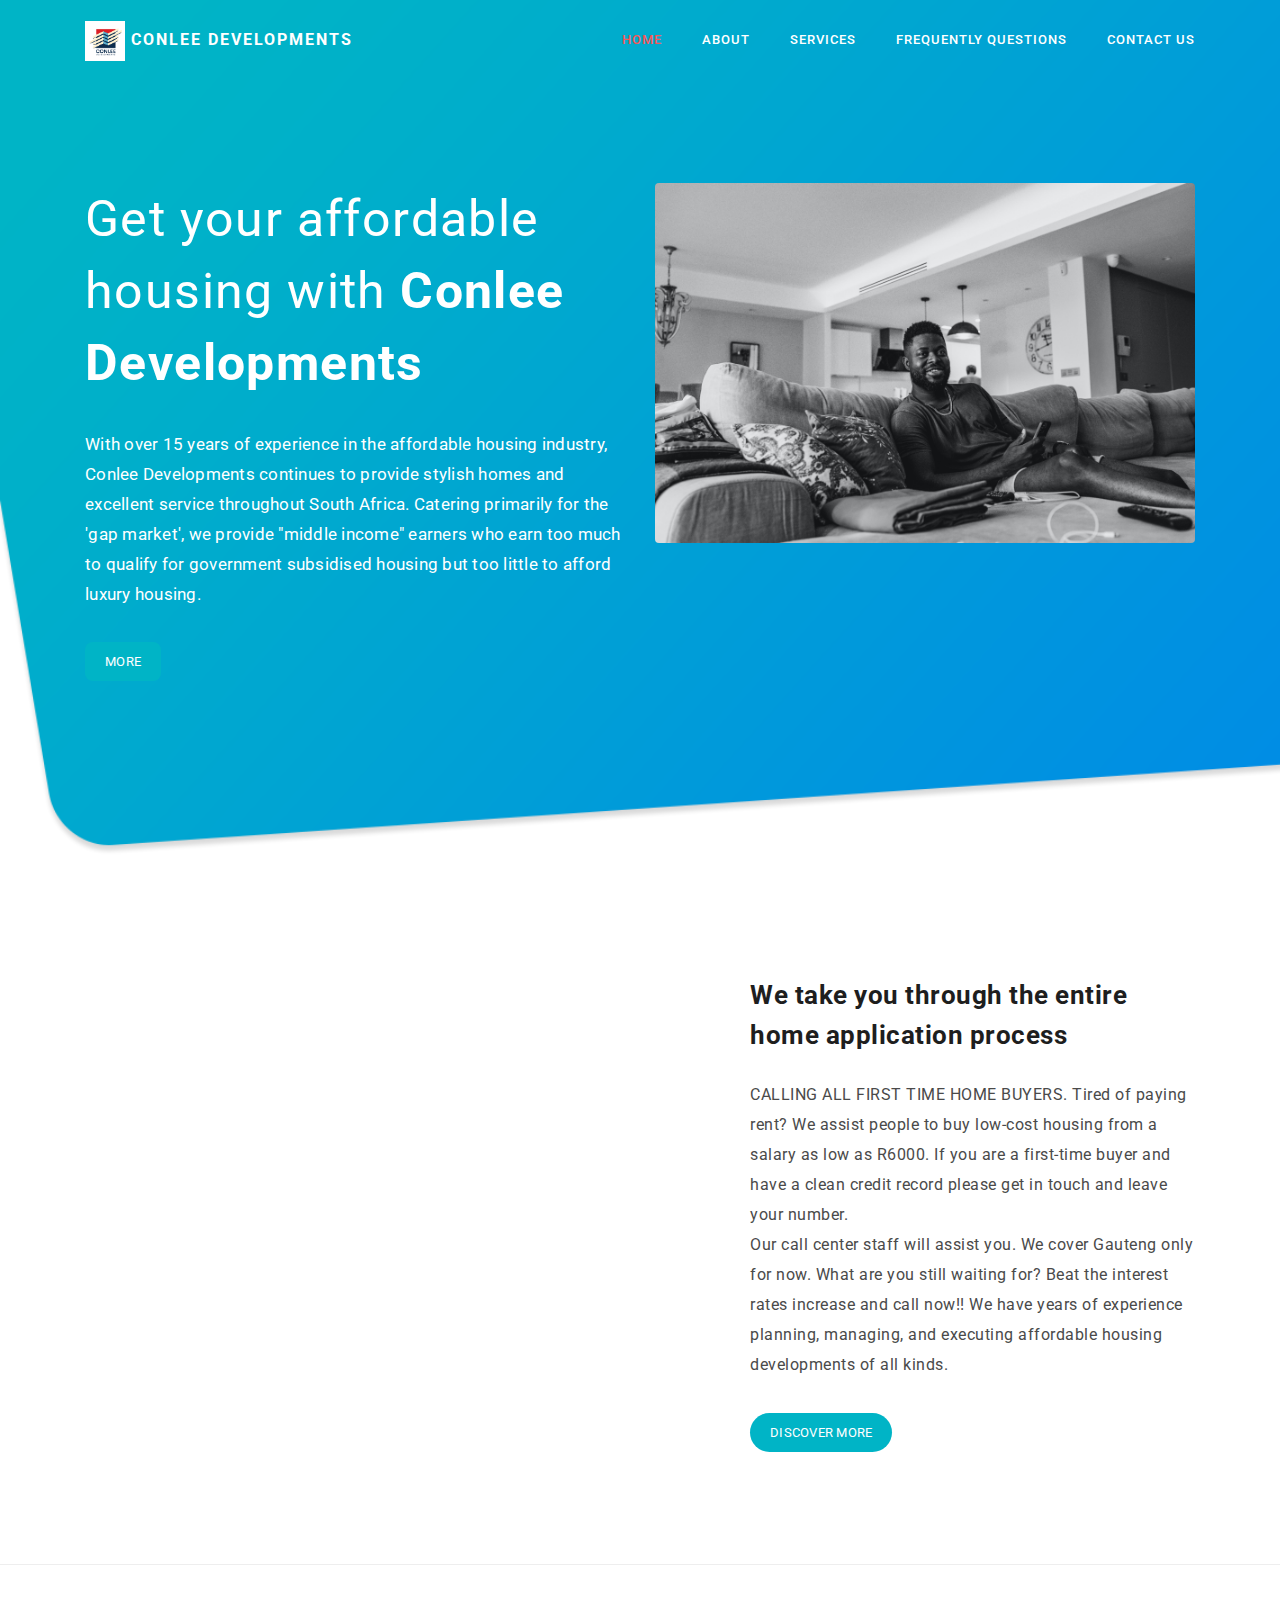
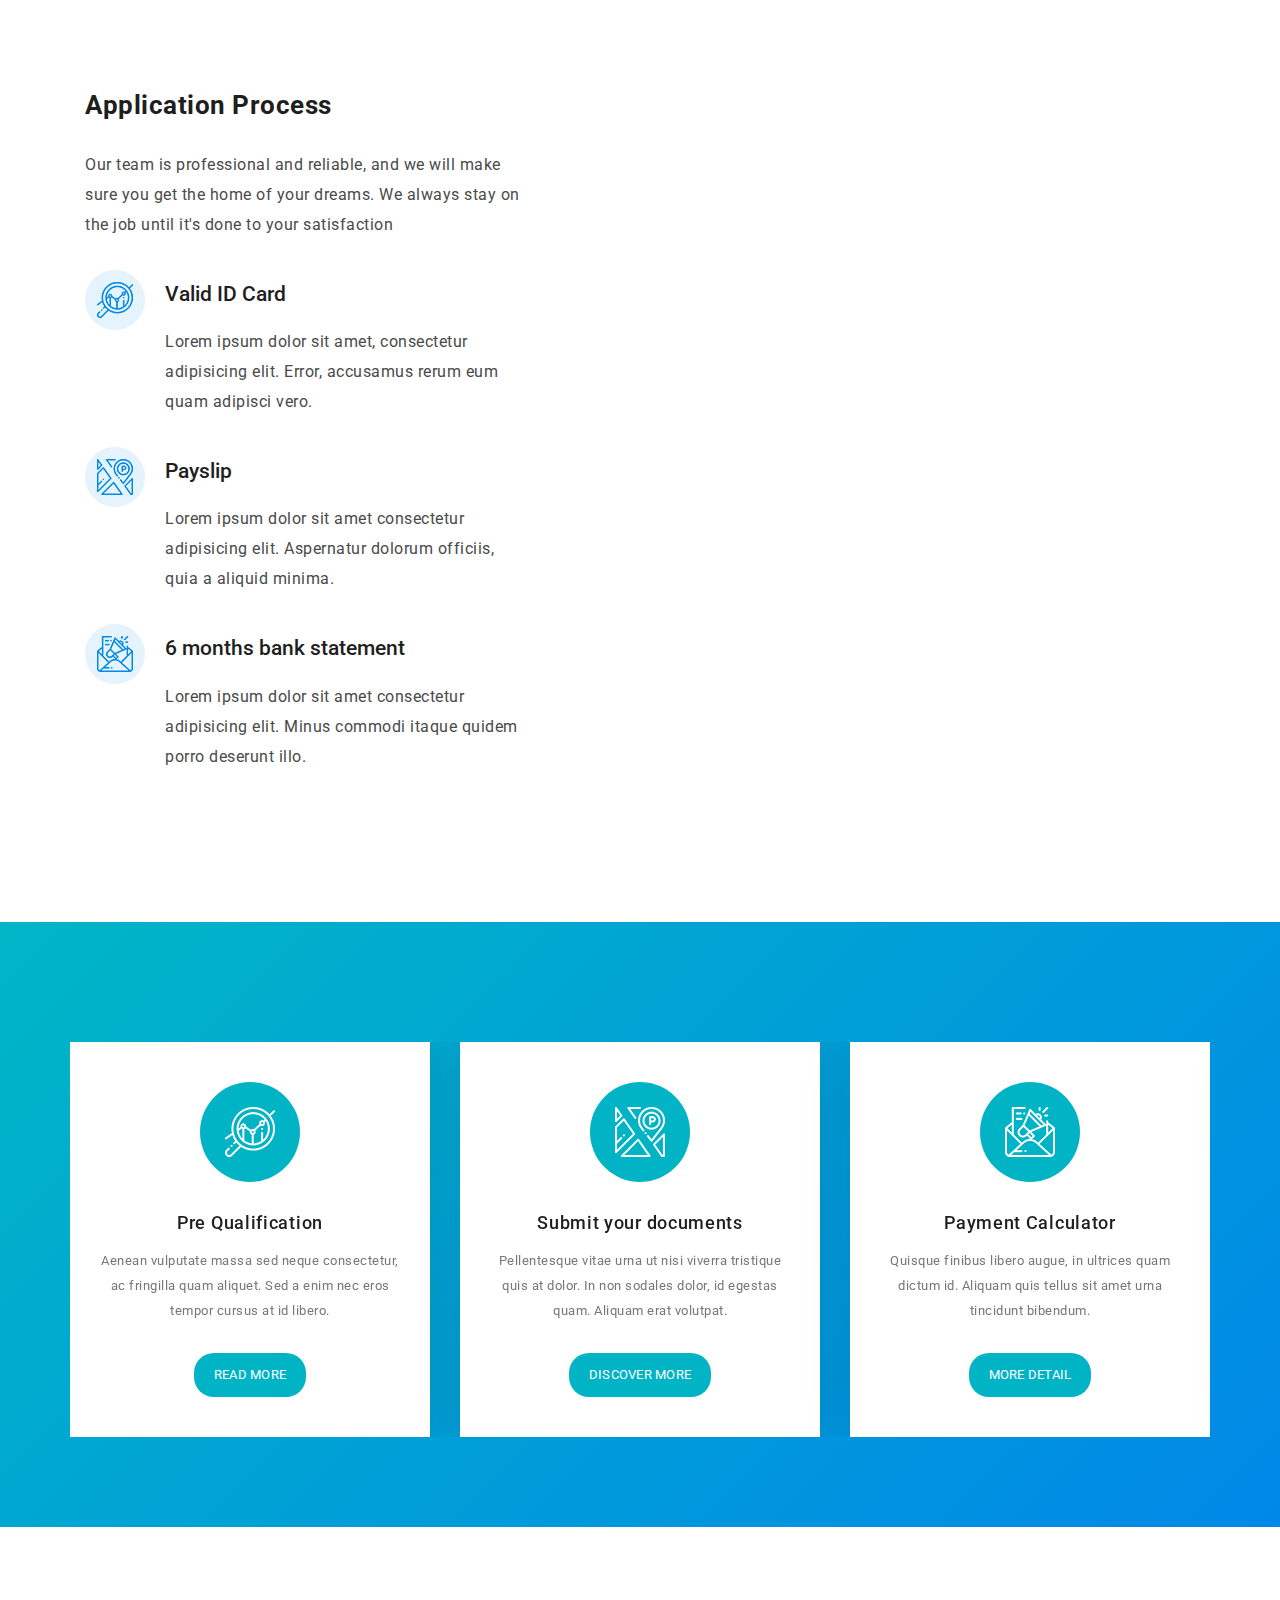
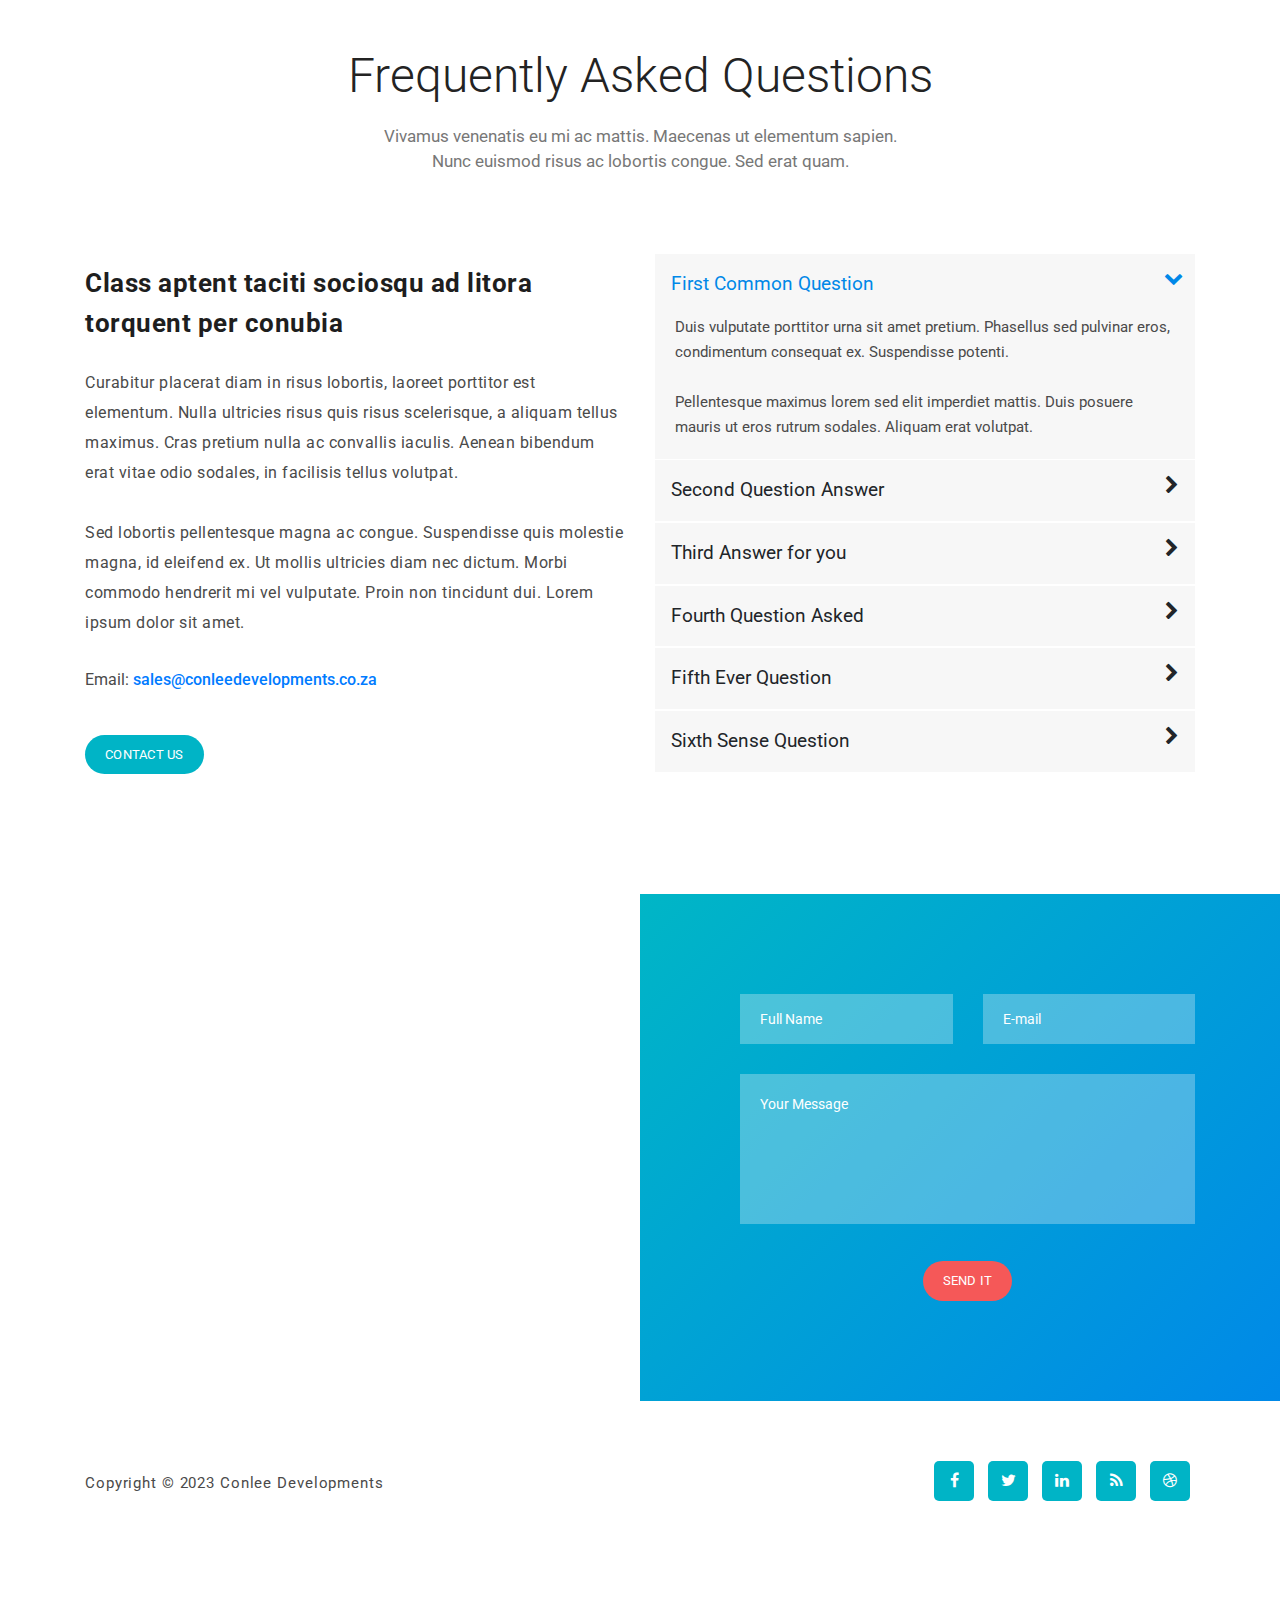
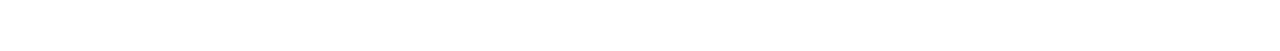
==== index.html @ ba2820ca "added description" ====
<!DOCTYPE html>
<html lang="en">
  <head>
    <meta charset="utf-8" />
    <meta
      name="viewport"
      content="width=device-width, initial-scale=1, shrink-to-fit=no"
    />
    <meta
      name="description"
      content="With over 15 years of experience in the
    affordable housing industry, Conlee Developments continues to provide
    stylish homes and excellent service throughout South Africa. Catering
    primarily for the gap market, we provide middle income earners who earn
    too much to qualify for government subsidised housing but too little to
    afford luxury housing."
    />
    <meta name="author" content="Template Mo" />
    <link
      href="https://fonts.googleapis.com/css?family=Roboto:100,300,400,500,700,900"
      rel="stylesheet"
    />

    <title>Conlee Developments</title>
    <!--

ART FACTORY

https://templatemo.com/tm-537-art-factory

-->
    <!-- Additional CSS Files -->
    <link
      rel="stylesheet"
      type="text/css"
      href="assets/css/bootstrap.min.css"
    />
    <link rel="stylesheet" type="text/css" href="assets/css/font-awesome.css" />
    <link
      rel="stylesheet"
      type="text/css"
      href="assets/css/templatemo-art-factory.css"
    />
    <link rel="stylesheet" type="text/css" href="assets/css/owl-carousel.css" />
    <link rel="stylesheet" href="./assets/css/custom.css" />
  </head>

  <body>
    <!-- ***** Preloader Start ***** -->
    <div id="preloader">
      <div class="jumper">
        <div></div>
        <div></div>
        <div></div>
      </div>
    </div>
    <!-- ***** Preloader End ***** -->

    <!-- ***** Header Area Start ***** -->
    <header class="header-area header-sticky">
      <div class="container">
        <div class="row">
          <div class="col-12">
            <nav class="main-nav">
              <!-- ***** Logo Start ***** -->
              <a href="#" class="logo">
                <img
                  src="./assets/images/Conlee Developments Logo.png"
                  alt=""
                  class="logo-image"
                />
                Conlee Developments</a
              >
              <!-- ***** Logo End ***** -->
              <!-- ***** Menu Start ***** -->
              <ul class="nav">
                <li class="scroll-to-section">
                  <a href="#welcome" class="active">Home</a>
                </li>
                <li class="scroll-to-section"><a href="#about">About</a></li>
                <li class="scroll-to-section">
                  <a href="#services">Services</a>
                </li>
                <li class="scroll-to-section">
                  <a href="#frequently-question">Frequently Questions</a>
                </li>
                <!-- <li class="submenu">
                  <a href="javascript:;">Drop Down</a>
                  <ul>
                    <li><a href="">About Us</a></li>
                    <li><a href="">Features</a></li>
                    <li><a href="">FAQ's</a></li>
                    <li><a href="">Blog</a></li>
                  </ul>
                </li> -->
                <li class="scroll-to-section">
                  <a href="#contact-us">Contact Us</a>
                </li>
              </ul>
              <a class="menu-trigger">
                <span>Menu</span>
              </a>
              <!-- ***** Menu End ***** -->
            </nav>
          </div>
        </div>
      </div>
    </header>
    <!-- ***** Header Area End ***** -->

    <!-- ***** Welcome Area Start ***** -->
    <div class="welcome-area" id="welcome">
      <!-- ***** Header Text Start ***** -->
      <div class="header-text">
        <div class="container">
          <div class="row">
            <div
              class="left-text col-lg-6 col-md-6 col-sm-12 col-xs-12"
              data-scroll-reveal="enter left move 30px over 0.6s after 0.4s"
            >
              <h1>
                Get your affordable housing with
                <strong>Conlee Developments</strong>
              </h1>
              <p>
                With over 15 years of experience in the affordable housing
                industry, Conlee Developments continues to provide stylish homes
                and excellent service throughout South Africa. Catering
                primarily for the 'gap market', we provide "middle income"
                earners who earn too much to qualify for government subsidised
                housing but too little to afford luxury housing.
                <!-- <br /> -->
              </p>
              <a href="#about" class="main-button-slider">More</a>
            </div>

            <div
              class="col-lg-6 col-md-6 col-sm-12 col-xs-12"
              data-scroll-reveal="enter right move 30px over 0.6s after 0.4s"
            >
              <img
                src="assets/images/showcase 3.jpg"
                class="rounded img-fluid d-block mx-auto"
                alt="First Vector Graphic"
              />
            </div>
          </div>
        </div>
      </div>
      <!-- ***** Header Text End ***** -->
    </div>
    <!-- ***** Welcome Area End ***** -->

    <!-- ***** Features Big Item Start ***** -->
    <section class="section" id="about">
      <div class="container">
        <div class="row">
          <div
            class="col-lg-7 col-md-12 col-sm-12"
            data-scroll-reveal="enter left move 30px over 0.6s after 0.4s"
          >
            <img
              src="assets/images/pool house.jpg"
              class="rounded img-fluid d-block mx-auto"
              alt="App"
            />
          </div>
          <div class="right-text col-lg-5 col-md-12 col-sm-12 mobile-top-fix">
            <div class="left-heading">
              <h5>We take you through the entire home application process</h5>
            </div>
            <div class="left-text">
              <p>
                CALLING ALL FIRST TIME HOME BUYERS. Tired of paying rent? We
                assist people to buy low-cost housing from a salary as low as
                R6000. If you are a first-time buyer and have a clean credit
                record please get in touch and leave your number.
                <br />
                Our call center staff will assist you. We cover Gauteng only for
                now. What are you still waiting for? Beat the interest rates
                increase and call now!! We have years of experience planning,
                managing, and executing affordable housing developments of all
                kinds.
              </p>
              <a href="#about2" class="main-button">Discover More</a>
            </div>
          </div>
        </div>
        <div class="row">
          <div class="col-lg-12">
            <div class="hr"></div>
          </div>
        </div>
      </div>
    </section>
    <!-- ***** Features Big Item End ***** -->

    <!-- ***** Features Big Item Start ***** -->
    <section class="section" id="about2">
      <div class="container">
        <div class="row">
          <div class="left-text col-lg-5 col-md-12 col-sm-12 mobile-bottom-fix">
            <div class="left-heading">
              <h5>Application Process</h5>
            </div>
            <p>
              Our team is professional and reliable, and we will make sure you
              get the home of your dreams. We always stay on the job until it's
              done to your satisfaction
            </p>
            <ul>
              <li>
                <img src="assets/images/about-icon-01.png" alt="" />
                <div class="text">
                  <h6>Valid ID Card</h6>
                  <p>
                    Lorem ipsum dolor sit amet, consectetur adipisicing elit.
                    Error, accusamus rerum eum quam adipisci vero.
                  </p>
                </div>
              </li>
              <li>
                <img src="assets/images/about-icon-02.png" alt="" />
                <div class="text">
                  <h6>Payslip</h6>
                  <p>
                    Lorem ipsum dolor sit amet consectetur adipisicing elit.
                    Aspernatur dolorum officiis, quia a aliquid minima.
                  </p>
                </div>
              </li>
              <li>
                <img src="assets/images/about-icon-03.png" alt="" />
                <div class="text">
                  <h6>6 months bank statement</h6>
                  <p>
                    Lorem ipsum dolor sit amet consectetur adipisicing elit.
                    Minus commodi itaque quidem porro deserunt illo.
                  </p>
                </div>
              </li>
            </ul>
          </div>
          <div
            class="right-image col-lg-7 col-md-12 col-sm-12 mobile-bottom-fix-big"
            data-scroll-reveal="enter right move 30px over 0.6s after 0.4s"
          >
            <img
              src="assets/images/right-image.png"
              class="rounded img-fluid d-block mx-auto"
              alt="App"
            />
          </div>
        </div>
      </div>
    </section>
    <!-- ***** Features Big Item End ***** -->

    <!-- ***** Features Small Start ***** -->
    <section class="section" id="services">
      <div class="container">
        <div class="row">
          <div class="owl-carousel owl-theme">
            <div class="item service-item">
              <div class="icon">
                <i><img src="assets/images/service-icon-01.png" alt="" /></i>
              </div>
              <h5 class="service-title">Pre Qualification</h5>
              <p>
                Aenean vulputate massa sed neque consectetur, ac fringilla quam
                aliquet. Sed a enim nec eros tempor cursus at id libero.
              </p>
              <a href="#" class="main-button">Read More</a>
            </div>
            <div class="item service-item">
              <div class="icon">
                <i><img src="assets/images/service-icon-02.png" alt="" /></i>
              </div>
              <h5 class="service-title">Submit your documents</h5>
              <p>
                Pellentesque vitae urna ut nisi viverra tristique quis at dolor.
                In non sodales dolor, id egestas quam. Aliquam erat volutpat.
              </p>
              <!-- <a href="https://forms.gle/T6H7XVTbjKaTcvh49" class="main-button"
                >Discover More</a
              > -->
              <a href="./application.html" class="main-button">Discover More</a>
            </div>
            <div class="item service-item">
              <div class="icon">
                <i><img src="assets/images/service-icon-03.png" alt="" /></i>
              </div>
              <h5 class="service-title">Payment Calculator</h5>
              <p>
                Quisque finibus libero augue, in ultrices quam dictum id.
                Aliquam quis tellus sit amet urna tincidunt bibendum.
              </p>
              <a href="./homeloan.html" class="main-button">More Detail</a>
            </div>
            <!-- <div class="item service-item">
              <div class="icon">
                <i><img src="assets/images/service-icon-02.png" alt="" /></i>
              </div>
              <h5 class="service-title">Fourth Service Box</h5>
              <p>
                Fusce sollicitudin feugiat risus, tempus faucibus arcu blandit
                nec. Duis auctor dolor eu scelerisque vestibulum.
              </p>
              <a href="#" class="main-button">Read More</a>
            </div> -->

            <!-- <div class="item service-item">
              <div class="icon">
                <i><img src="assets/images/service-icon-01.png" alt="" /></i>
              </div>
              <h5 class="service-title">Fifth Service Title</h5>
              <p>
                Curabitur aliquam eget tellus id porta. Proin justo sapien,
                posuere suscipit tortor in, fermentum mattis elit.
              </p>
              <a href="#" class="main-button">Discover</a>
            </div> -->

            <!-- <div class="item service-item">
              <div class="icon">
                <i><img src="assets/images/service-icon-03.png" alt="" /></i>
              </div>
              <h5 class="service-title">Sixth Box Title</h5>
              <p>
                Ut nibh velit, aliquam vitae pellentesque nec, convallis vitae
                lacus. Aliquam porttitor urna ut pellentesque.
              </p>
              <a href="#" class="main-button">Detail</a>
            </div> -->

            <!-- <div class="item service-item">
              <div class="icon">
                <i><img src="assets/images/service-icon-01.png" alt="" /></i>
              </div>
              <h5 class="service-title">Seventh Title Box</h5>
              <p>
                Sed a consequat velit. Morbi lectus sapien, vestibulum et sapien
                sit amet, ultrices malesuada odio. Donec non quam.
              </p>
              <a href="#" class="main-button">Read More</a>
            </div> -->
          </div>
        </div>
      </div>
    </section>
    <!-- ***** Features Small End ***** -->

    <!-- ***** Frequently Question Start ***** -->
    <section class="section" id="frequently-question">
      <div class="container">
        <!-- ***** Section Title Start ***** -->
        <div class="row">
          <div class="col-lg-12">
            <div class="section-heading">
              <h2>Frequently Asked Questions</h2>
            </div>
          </div>
          <div class="offset-lg-3 col-lg-6">
            <div class="section-heading">
              <p>
                Vivamus venenatis eu mi ac mattis. Maecenas ut elementum sapien.
                Nunc euismod risus ac lobortis congue. Sed erat quam.
              </p>
            </div>
          </div>
        </div>
        <!-- ***** Section Title End ***** -->

        <div class="row">
          <div class="left-text col-lg-6 col-md-6 col-sm-12">
            <h5>Class aptent taciti sociosqu ad litora torquent per conubia</h5>
            <div class="accordion-text">
              <p>
                Curabitur placerat diam in risus lobortis, laoreet porttitor est
                elementum. Nulla ultricies risus quis risus scelerisque, a
                aliquam tellus maximus. Cras pretium nulla ac convallis iaculis.
                Aenean bibendum erat vitae odio sodales, in facilisis tellus
                volutpat.
              </p>
              <p>
                Sed lobortis pellentesque magna ac congue. Suspendisse quis
                molestie magna, id eleifend ex. Ut mollis ultricies diam nec
                dictum. Morbi commodo hendrerit mi vel vulputate. Proin non
                tincidunt dui. Lorem ipsum dolor sit amet.
              </p>
              <span
                >Email: <a href="#">sales@conleedevelopments.co.za</a><br
              /></span>
              <a href="#contact-us" class="main-button">Contact Us</a>
            </div>
          </div>
          <div class="col-lg-6 col-md-6 col-sm-12">
            <div class="accordions is-first-expanded">
              <article class="accordion">
                <div class="accordion-head">
                  <span>First Common Question</span>
                  <span class="icon">
                    <i class="icon fa fa-chevron-right"></i>
                  </span>
                </div>
                <div class="accordion-body">
                  <div class="content">
                    <p>
                      Duis vulputate porttitor urna sit amet pretium. Phasellus
                      sed pulvinar eros, condimentum consequat ex. Suspendisse
                      potenti. <br /><br />
                      Pellentesque maximus lorem sed elit imperdiet mattis. Duis
                      posuere mauris ut eros rutrum sodales. Aliquam erat
                      volutpat.
                    </p>
                  </div>
                </div>
              </article>
              <article class="accordion">
                <div class="accordion-head">
                  <span>Second Question Answer</span>
                  <span class="icon">
                    <i class="icon fa fa-chevron-right"></i>
                  </span>
                </div>
                <div class="accordion-body">
                  <div class="content">
                    <p>
                      Sed odio elit, cursus sed consequat at, rutrum eget augue.
                      Cras ac eros iaculis, tempor quam sit amet, scelerisque
                      mi. Quisque eu risus eget nunc porttitor vestibulum at a
                      ante. <br /><br />
                      Praesent ut placerat turpis, vel pellentesque dolor. Sed
                      rutrum eleifend tortor, eu luctus orci sagittis in. In
                      blandit fringilla mollis.
                    </p>
                  </div>
                </div>
              </article>
              <article class="accordion">
                <div class="accordion-head">
                  <span>Third Answer for you</span>
                  <span class="icon">
                    <i class="icon fa fa-chevron-right"></i>
                  </span>
                </div>
                <div class="accordion-body">
                  <div class="content">
                    <p>
                      Proin feugiat ante ut vulputate rutrum. Nam quis erat
                      turpis. Nullam maximus pharetra lorem, eu condimentum est
                      iaculis ut. Pellentesque mattis ultrices dignissim.
                      <br /><br />
                      Etiam et enim finibus, feugiat massa efficitur, finibus
                      sapien. Sed cursus lacus quis arcu scelerisque, eget
                      ornare risus maximus. Aenean non lectus id odio rhoncus
                      pharetra.
                    </p>
                  </div>
                </div>
              </article>
              <article class="accordion">
                <div class="accordion-head">
                  <span>Fourth Question Asked</span>
                  <span class="icon">
                    <i class="icon fa fa-chevron-right"></i>
                  </span>
                </div>
                <div class="accordion-body">
                  <div class="content">
                    <p>
                      Phasellus eu purus ornare, eleifend orci nec, egestas
                      nulla. Sed sed aliquet sapien. Proin placerat, ipsum eu
                      posuere blandit, tellus quam consectetur nisi, id
                      sollicitudin diam ex at nisi. <br /><br />
                      Aenean fermentum eget turpis egestas semper. Sed finibus
                      mollis venenatis. Praesent at sem in massa iaculis
                      pharetra.
                    </p>
                  </div>
                </div>
              </article>
              <article class="accordion">
                <div class="accordion-head">
                  <span>Fifth Ever Question</span>
                  <span class="icon">
                    <i class="icon fa fa-chevron-right"></i>
                  </span>
                </div>
                <div class="accordion-body">
                  <div class="content">
                    <p>
                      Quisque aliquet ipsum ut magna rhoncus, euismod lacinia
                      elit rhoncus. Sed sapien elit, mollis ut ultricies quis,
                      fermentum nec ante. <br /><br />
                      Sed nec ex nec tortor fermentum sollicitudin id ut ligula.
                      Ut sagittis rutrum lectus, non sagittis ante euismod eu.
                    </p>
                  </div>
                </div>
              </article>
              <article class="accordion">
                <div class="accordion-head">
                  <span>Sixth Sense Question</span>
                  <span class="icon">
                    <i class="icon fa fa-chevron-right"></i>
                  </span>
                </div>
                <div class="accordion-body">
                  <div class="content">
                    <p>
                      Suspendisse potenti. Ut dapibus leo ut massa vulputate
                      semper. Pellentesque maximus lorem sed elit imperdiet
                      mattis. Duis posuere mauris ut eros rutrum sodales.
                      Aliquam erat volutpat.
                    </p>
                  </div>
                </div>
              </article>
            </div>
          </div>
        </div>
      </div>
    </section>
    <!-- ***** Frequently Question End ***** -->

    <!-- ***** Contact Us Start ***** -->
    <section class="section" id="contact-us">
      <div class="container-fluid">
        <div class="row">
          <!-- ***** Contact Map Start ***** -->
          <div class="col-lg-6 col-md-6 col-sm-12">
            <div id="map">
              <!-- How to change your own map point
                           1. Go to Google Maps
                           2. Click on your location point
                           3. Click "Share" and choose "Embed map" tab
                           4. Copy only URL and paste it within the src="" field below
                    -->
              <iframe
                src="https://www.google.com/maps/embed?pb=!1m18!1m12!1m3!1d1197183.8373802372!2d-1.9415093691103689!3d6.781986417238027!2m3!1f0!2f0!3f0!3m2!1i1024!2i768!4f13.1!3m3!1m2!1s0xfdb96f349e85efd%3A0xb8d1e0b88af1f0f5!2sKumasi+Central+Market!5e0!3m2!1sen!2sth!4v1532967884907"
                width="100%"
                height="500px"
                frameborder="0"
                style="border: 0"
                allowfullscreen
              ></iframe>
            </div>
          </div>
          <!-- ***** Contact Map End ***** -->

          <!-- ***** Contact Form Start ***** -->
          <div class="col-lg-6 col-md-6 col-sm-12">
            <div class="contact-form">
              <form id="contact" action="" method="post">
                <div class="row">
                  <div class="col-md-6 col-sm-12">
                    <fieldset>
                      <input
                        name="name"
                        type="text"
                        id="name"
                        placeholder="Full Name"
                        required=""
                        class="contact-field"
                      />
                    </fieldset>
                  </div>
                  <div class="col-md-6 col-sm-12">
                    <fieldset>
                      <input
                        name="email"
                        type="text"
                        id="email"
                        placeholder="E-mail"
                        required=""
                        class="contact-field"
                      />
                    </fieldset>
                  </div>
                  <div class="col-lg-12">
                    <fieldset>
                      <textarea
                        name="message"
                        rows="6"
                        id="message"
                        placeholder="Your Message"
                        required=""
                        class="contact-field"
                      ></textarea>
                    </fieldset>
                  </div>
                  <div class="col-lg-12">
                    <fieldset>
                      <button
                        type="submit"
                        id="form-submit"
                        class="main-button"
                      >
                        Send It
                      </button>
                    </fieldset>
                  </div>
                </div>
              </form>
            </div>
          </div>
          <!-- ***** Contact Form End ***** -->
        </div>
      </div>
    </section>
    <!-- ***** Contact Us End ***** -->

    <!-- ***** Footer Start ***** -->
    <footer>
      <div class="container">
        <div class="row">
          <div class="col-lg-7 col-md-12 col-sm-12">
            <p class="copyright">
              Copyright &copy; 2023 Conlee Developments
              <!-- <a rel="nofollow" href="https://templatemo.com">TemplateMo</a> -->
            </p>
          </div>
          <div class="col-lg-5 col-md-12 col-sm-12">
            <ul class="social">
              <li>
                <a href="#"><i class="fa fa-facebook"></i></a>
              </li>
              <li>
                <a href="#"><i class="fa fa-twitter"></i></a>
              </li>
              <li>
                <a href="#"><i class="fa fa-linkedin"></i></a>
              </li>
              <li>
                <a href="#"><i class="fa fa-rss"></i></a>
              </li>
              <li>
                <a href="#"><i class="fa fa-dribbble"></i></a>
              </li>
            </ul>
          </div>
        </div>
      </div>
    </footer>

    <!-- jQuery -->
    <script src="assets/js/jquery-2.1.0.min.js"></script>

    <!-- Bootstrap -->
    <script src="assets/js/popper.js"></script>
    <script src="assets/js/bootstrap.min.js"></script>

    <!-- Plugins -->
    <script src="assets/js/owl-carousel.js"></script>
    <script src="assets/js/scrollreveal.min.js"></script>
    <script src="assets/js/waypoints.min.js"></script>
    <script src="assets/js/jquery.counterup.min.js"></script>
    <script src="assets/js/imgfix.min.js"></script>

    <!-- Global Init -->
    <script src="assets/js/custom.js"></script>
  </body>
</html>
---- assets/css/templatemo-art-factory.css ----
/*

ART FACTORY

https://templatemo.com/tm-537-art-factory

*/

/* 
---------------------------------------------
Table of contents
---------------------------------------------
01. font & reset css
02. reset
03. global styles
04. header
05. welcome
06. features
07. team
08. pricing
09. blog
10. contact
11. footer
12. preloader

--------------------------------------------- 
*/

/* 
---------------------------------------------
font & reset css
--------------------------------------------- 
*/
@import url("https://fonts.googleapis.com/css?family=Roboto:100,300,400,500,700,900");
/* 
---------------------------------------------
reset
--------------------------------------------- 
*/
html,
body,
div,
span,
applet,
object,
iframe,
h1,
h2,
h3,
h4,
h5,
h6,
p,
blockquote,
div pre,
a,
abbr,
acronym,
address,
big,
cite,
code,
del,
dfn,
em,
font,
img,
ins,
kbd,
q,
s,
samp,
small,
strike,
strong,
sub,
sup,
tt,
var,
b,
u,
i,
center,
dl,
dt,
dd,
ol,
ul,
li,
figure,
header,
nav,
section,
article,
aside,
footer,
figcaption {
  margin: 0;
  padding: 0;
  border: 0;
  outline: 0;
}

.clearfix:after {
  content: ".";
  display: block;
  clear: both;
  visibility: hidden;
  line-height: 0;
  height: 0;
}

.clearfix {
  display: inline-block;
}

html[xmlns] .clearfix {
  display: block;
}

* html .clearfix {
  height: 1%;
}

ul,
li {
  padding: 0;
  margin: 0;
  list-style: none;
}

header,
nav,
section,
article,
aside,
footer,
hgroup {
  display: block;
}

* {
  box-sizing: border-box;
}

html,
body {
  font-family: "Roboto", sans-serif;
  font-weight: 400;
  background-color: #fff;
  font-size: 16px;
  -ms-text-size-adjust: 100%;
  -webkit-font-smoothing: antialiased;
  -moz-osx-font-smoothing: grayscale;
}

a {
  text-decoration: none !important;
}

h1,
h2,
h3,
h4,
h5,
h6 {
  margin-top: 0px;
  margin-bottom: 0px;
}

ul {
  margin-bottom: 0px;
}

p {
  font-size: 15px;
  line-height: 25px;
  color: #4a4a4a;
}

/* 
---------------------------------------------
global styles
--------------------------------------------- 
*/
html,
body {
  background: #fff;
  font-family: "Roboto", sans-serif;
}

::selection {
  background: #ff589e;
  color: #fff;
}

::-moz-selection {
  background: #ff589e;
  color: #fff;
}

@media (max-width: 991px) {
  html,
  body {
    overflow-x: hidden;
  }
  .mobile-top-fix {
    margin-top: 30px;
    margin-bottom: 0px;
  }
  .mobile-bottom-fix {
    margin-bottom: 30px;
  }
  .mobile-bottom-fix-big {
    margin-bottom: 60px;
  }
}

a.main-button-slider {
  font-size: 13px;
  border-radius: 8px;
  padding: 12px 20px;
  /* background-color: #f55858; */
  background-color: #00b4c6;
  text-transform: uppercase;
  color: #fff;
  letter-spacing: 0.25px;
  -webkit-transition: all 0.3s ease 0s;
  -moz-transition: all 0.3s ease 0s;
  -o-transition: all 0.3s ease 0s;
  transition: all 0.3s ease 0s;
}

a.main-button-slider:hover {
  background-color: #0088e8;
}

a.main-button {
  font-size: 13px;
  border-radius: 20px;
  padding: 12px 20px;
  background-color: #00b4c6;
  text-transform: uppercase;
  color: #fff;
  letter-spacing: 0.25px;
  -webkit-transition: all 0.3s ease 0s;
  -moz-transition: all 0.3s ease 0s;
  -o-transition: all 0.3s ease 0s;
  transition: all 0.3s ease 0s;
}

a.main-button:hover {
  background-color: #0088e8;
}

button.main-button {
  outline: none;
  border: none;
  cursor: pointer;
  font-size: 13px;
  border-radius: 20px;
  padding: 10px 20px;
  background-color: #f55858;
  text-transform: uppercase;
  color: #fff;
  letter-spacing: 0.25px;
  -webkit-transition: all 0.3s ease 0s;
  -moz-transition: all 0.3s ease 0s;
  -o-transition: all 0.3s ease 0s;
  transition: all 0.3s ease 0s;
}

button.main-button:hover {
  background-color: #0088e8;
}

.section-heading h2 {
  text-align: center;
  font-size: 48px;
  font-weight: 300;
  color: #232323;
  margin-bottom: 20px;
}

.section-heading p {
  font-size: 17px;
  color: #777;
  text-align: center;
}

/* 
---------------------------------------------
header
--------------------------------------------- 
*/

.background-header {
  background-color: #fff;
  height: 80px !important;
  position: fixed !important;
  top: 0px;
  left: 0px;
  right: 0px;
  box-shadow: 0px 0px 10px rgba(0, 0, 0, 0.15) !important;
}

.background-header .logo,
.background-header .main-nav .nav li a {
  color: #1e1e1e !important;
}

.background-header .main-nav .nav > li:hover > a {
  color: #f55858 !important;
}

.background-header .main-nav .nav > li > ul > li:hover > a {
  color: #f55858 !important;
}

.background-header .nav li a.active {
  color: #f55858 !important;
}

.header-area {
  position: absolute;
  top: 0px;
  left: 0px;
  right: 0px;
  z-index: 100;
  height: 100px;
  -webkit-transition: all 0.5s ease 0s;
  -moz-transition: all 0.5s ease 0s;
  -o-transition: all 0.5s ease 0s;
  transition: all 0.5s ease 0s;
}

.header-area .main-nav {
  min-height: 80px;
  background: transparent;
}

.header-area .main-nav .logo {
  line-height: 80px;
  color: #fff;
  font-size: 16px;
  font-weight: 700;
  text-transform: uppercase;
  letter-spacing: 2px;
  float: left;
  -webkit-transition: all 0.3s ease 0s;
  -moz-transition: all 0.3s ease 0s;
  -o-transition: all 0.3s ease 0s;
  transition: all 0.3s ease 0s;
}

.header-area .main-nav .nav {
  float: right;
  margin-top: 27px;
  margin-left: 20px;
  margin-right: 0px;
  -webkit-transition: all 0.3s ease 0s;
  -moz-transition: all 0.3s ease 0s;
  -o-transition: all 0.3s ease 0s;
  transition: all 0.3s ease 0s;
  position: relative;
  z-index: 999;
}

.header-area .main-nav .nav li {
  padding-left: 20px;
  padding-right: 20px;
}

.header-area .main-nav .nav li:last-child {
  padding-right: 0px;
}

.header-area .main-nav .nav li a {
  display: block;
  font-weight: 500;
  font-size: 13px;
  color: #fff;
  text-transform: uppercase;
  -webkit-transition: all 0.3s ease 0s;
  -moz-transition: all 0.3s ease 0s;
  -o-transition: all 0.3s ease 0s;
  transition: all 0.3s ease 0s;
  height: 40px;
  line-height: 40px;
  border: transparent;
  letter-spacing: 1px;
}

.header-area .main-nav .nav li:hover a {
  color: #f55858;
}

.header-area .main-nav .nav li.submenu {
  position: relative;
  padding-right: 35px;
}

.header-area .main-nav .nav li.submenu:after {
  font-family: FontAwesome;
  content: "\f107";
  font-size: 12px;
  color: #fff;
  position: absolute;
  right: 18px;
  top: 12px;
}

.header-area.background-header .main-nav .nav li.submenu:after {
  color: #000;
}

.header-area .main-nav .nav li.submenu ul {
  position: absolute;
  width: 200px;
  box-shadow: 0 2px 28px 0 rgba(0, 0, 0, 0.06);
  overflow: hidden;
  top: 40px;
  opacity: 0;
  transform: translateY(-2em);
  visibility: hidden;
  z-index: -1;
  transition: all 0.3s ease-in-out 0s, visibility 0s linear 0.3s,
    z-index 0s linear 0.01s;
}

.header-area .main-nav .nav li.submenu ul li {
  margin-left: 0px;
  padding-left: 0px;
  padding-right: 0px;
}

.header-area .main-nav .nav li.submenu ul li a {
  display: block;
  background: #fff;
  color: #3b566e;
  padding-left: 20px;
  height: 40px;
  line-height: 40px;
  -webkit-transition: all 0.3s ease 0s;
  -moz-transition: all 0.3s ease 0s;
  -o-transition: all 0.3s ease 0s;
  transition: all 0.3s ease 0s;
  position: relative;
  font-size: 13px;
  border-bottom: 1px solid #f5f5f5;
}

.header-area .main-nav .nav li.submenu ul li a:before {
  content: "";
  position: absolute;
  width: 0px;
  height: 40px;
  left: 0px;
  top: 0px;
  bottom: 0px;
  -webkit-transition: all 0.3s ease 0s;
  -moz-transition: all 0.3s ease 0s;
  -o-transition: all 0.3s ease 0s;
  transition: all 0.3s ease 0s;
  background: #f55858;
}

.header-area .main-nav .nav li.submenu ul li a:hover {
  background: #fff;
  color: #f55858;
  padding-left: 25px;
}

.header-area .main-nav .nav li.submenu ul li a:hover:before {
  width: 3px;
}

.header-area .main-nav .nav li.submenu:hover ul {
  visibility: visible;
  opacity: 1;
  z-index: 1;
  transform: translateY(0%);
  transition-delay: 0s, 0s, 0.3s;
}

.header-area .main-nav .menu-trigger {
  cursor: pointer;
  display: block;
  position: absolute;
  top: 23px;
  width: 32px;
  height: 40px;
  text-indent: -9999em;
  z-index: 99;
  right: 40px;
  display: none;
}

.header-area .main-nav .menu-trigger span,
.header-area .main-nav .menu-trigger span:before,
.header-area .main-nav .menu-trigger span:after {
  -moz-transition: all 0.4s;
  -o-transition: all 0.4s;
  -webkit-transition: all 0.4s;
  transition: all 0.4s;
  background-color: #fff;
  display: block;
  position: absolute;
  width: 30px;
  height: 2px;
  left: 0;
}

.background-header .main-nav .menu-trigger span,
.background-header .main-nav .menu-trigger span:before,
.background-header .main-nav .menu-trigger span:after {
  background-color: #1e1e1e;
}

.header-area .main-nav .menu-trigger span:before,
.header-area .main-nav .menu-trigger span:after {
  -moz-transition: all 0.4s;
  -o-transition: all 0.4s;
  -webkit-transition: all 0.4s;
  transition: all 0.4s;
  background-color: #fff;
  display: block;
  position: absolute;
  width: 30px;
  height: 2px;
  left: 0;
  width: 75%;
}

.background-header .main-nav .menu-trigger span:before,
.background-header .main-nav .menu-trigger span:after {
  background-color: #1e1e1e;
}

.header-area .main-nav .menu-trigger span:before,
.header-area .main-nav .menu-trigger span:after {
  content: "";
}

.header-area .main-nav .menu-trigger span {
  top: 16px;
}

.header-area .main-nav .menu-trigger span:before {
  -moz-transform-origin: 33% 100%;
  -ms-transform-origin: 33% 100%;
  -webkit-transform-origin: 33% 100%;
  transform-origin: 33% 100%;
  top: -10px;
  z-index: 10;
}

.header-area .main-nav .menu-trigger span:after {
  -moz-transform-origin: 33% 0;
  -ms-transform-origin: 33% 0;
  -webkit-transform-origin: 33% 0;
  transform-origin: 33% 0;
  top: 10px;
}

.header-area .main-nav .menu-trigger.active span,
.header-area .main-nav .menu-trigger.active span:before,
.header-area .main-nav .menu-trigger.active span:after {
  background-color: transparent;
  width: 100%;
}

.header-area .main-nav .menu-trigger.active span:before {
  -moz-transform: translateY(6px) translateX(1px) rotate(45deg);
  -ms-transform: translateY(6px) translateX(1px) rotate(45deg);
  -webkit-transform: translateY(6px) translateX(1px) rotate(45deg);
  transform: translateY(6px) translateX(1px) rotate(45deg);
  background-color: #fff;
}

.background-header .main-nav .menu-trigger.active span:before {
  background-color: #1e1e1e;
}

.header-area .main-nav .menu-trigger.active span:after {
  -moz-transform: translateY(-6px) translateX(1px) rotate(-45deg);
  -ms-transform: translateY(-6px) translateX(1px) rotate(-45deg);
  -webkit-transform: translateY(-6px) translateX(1px) rotate(-45deg);
  transform: translateY(-6px) translateX(1px) rotate(-45deg);
  background-color: #fff;
}

.background-header .main-nav .menu-trigger.active span:after {
  background-color: #1e1e1e;
}

.header-area.header-sticky {
  min-height: 80px;
}

.header-area.header-sticky .nav {
  margin-top: 20px !important;
}

.header-area.header-sticky .nav li a.active {
  color: #f55858;
}

@media (max-width: 1200px) {
  .header-area .main-nav .nav li {
    padding-left: 12px;
    padding-right: 12px;
  }
  .header-area .main-nav:before {
    display: none;
  }
}

@media (max-width: 991px) {
  .header-area {
    padding: 0px 15px;
    height: 80px;
    box-shadow: none;
    text-align: center;
  }
  .header-area .container {
    padding: 0px;
  }
  .header-area .logo {
    margin-left: 30px;
  }
  .header-area .menu-trigger {
    display: block !important;
  }
  .header-area .main-nav {
    overflow: hidden;
  }
  .header-area .main-nav .nav {
    float: none;
    width: 100%;
    margin-top: 80px !important;
    display: none;
    -webkit-transition: all 0s ease 0s;
    -moz-transition: all 0s ease 0s;
    -o-transition: all 0s ease 0s;
    transition: all 0s ease 0s;
    margin-left: 0px;
  }
  .header-area .main-nav .nav li:first-child {
    border-top: 1px solid #eee;
  }
  .header-area .main-nav .nav li {
    width: 100%;
    background: #fff;
    border-bottom: 1px solid #eee;
    padding-left: 0px !important;
    padding-right: 0px !important;
  }
  .header-area .main-nav .nav li a {
    height: 50px !important;
    line-height: 50px !important;
    padding: 0px !important;
    border: none !important;
    background: #fff !important;
    color: #3b566e !important;
  }
  .header-area .main-nav .nav li a:hover {
    background: #eee !important;
  }
  .header-area .main-nav .nav > li > a:hover,
  .header-area .main-nav .nav .submenu > ul > li > a:hover {
    color: #f55858;
  }
  .header-area .main-nav .nav li.submenu ul {
    position: relative;
    visibility: inherit;
    opacity: 1;
    z-index: 1;
    transform: translateY(0%);
    transition-delay: 0s, 0s, 0.3s;
    top: 0px;
    width: 100%;
    box-shadow: none;
    height: 0px;
  }
  .header-area .main-nav .nav li.submenu ul li a {
    font-size: 12px;
    font-weight: 400;
  }
  .header-area .main-nav .nav li.submenu ul li a:hover:before {
    width: 0px;
  }
  .header-area .main-nav .nav li.submenu ul.active {
    height: auto !important;
  }
  .header-area .main-nav .nav li.submenu:after {
    color: #3b566e;
    right: 25px;
    font-size: 14px;
    top: 15px;
  }
  .header-area .main-nav .nav li.submenu:hover ul,
  .header-area .main-nav .nav li.submenu:focus ul {
    height: 0px;
  }
}

@media (min-width: 992px) {
  .header-area .main-nav .nav {
    display: flex !important;
  }
}

/* 
---------------------------------------------
welcome
--------------------------------------------- 
*/
#welcome {
  overflow: hidden;
  position: relative;
  display: flex;
  align-items: center;
  justify-content: center;
  background-image: url(../images/banner-bg.png);
  background-repeat: no-repeat;
  /*
TRY IT ... with or without CENTER CENTER
  background-position: center center; 
*/
  background-size: cover;
  width: 100%;
  height: 105vh;
  margin-top: -10vh;
}

.welcome-area .header-text {
  position: absolute;
  top: 60%;
  transform: translateY(-60%);
  text-align: left;
  width: 100%;
}

.welcome-area .header-text .left-text {
  align-self: center;
}

.welcome-area .header-text h1 {
  /* font-weight: 400;
  font-size: 64px;
  line-height: 80px;
  letter-spacing: 1.4px;
  margin-bottom: 30px;
  color: #fff; */

  font-weight: 400;
  font-size: 50px;
  line-height: 72px;
  letter-spacing: 1.4px;
  margin-bottom: 30px;
  color: #fff;
}

.welcome-area .header-text p {
  font-weight: 400;
  font-size: 17px;
  color: #fff;
  line-height: 30px;
  letter-spacing: 0.25px;
  margin-bottom: 40px;
  position: relative;
}

@media (max-width: 991px) {
  .welcome-area .header-text {
    top: 55% !important;
    transform: perspective(1px) translateY(-60%) !important;
  }
  .welcome-area .header-text h1 {
    font-size: 36px;
    line-height: 50px;
    color: #fff;
    margin-bottom: 15px;
  }
  .welcome-area .header-text h1 span {
    color: #fff;
  }
  .welcome-area .header-text p {
    font-weight: 400;
    color: #fff;
    margin-bottom: 30px;
  }
}

@media (max-width: 820px) {
  .welcome-area .header-text {
    top: 55% !important;
    transform: perspective(1px) translateY(-60%) !important;
  }
  .welcome-area .header-text h1 {
    font-size: 36px;
    line-height: 50px;
    margin-bottom: 15px;
  }

  .welcome-area .header-text p {
    font-weight: 400;
    margin-bottom: 30px;
  }
}

@media (max-width: 765px) {
  .welcome-area {
    margin-bottom: 100px;
  }
  .welcome-area .header-text {
    top: 55% !important;
    transform: perspective(1px) translateY(-50%) !important;
    text-align: center;
  }
  .welcome-area .header-text .buttons {
    display: none;
  }
  .welcome-area .header-text h1 {
    font-weight: 600;
    font-size: 24px !important;
    line-height: 30px !important;
    margin-bottom: 20px !important;
  }
  .welcome-area .header-text h1 span {
    color: #fff;
  }
  .welcome-area .header-text p {
    font-weight: 400;
    text-align: center;
    color: #fff;
    font-size: 14px;
    line-height: 22px;
    margin-bottom: 40px;
  }
  .welcome-area .header-text img {
    width: 80%;
    margin-top: 20px;
  }
}

/*
---------------------------------------------
about
---------------------------------------------
*/

#about {
  padding: 120px 0px;
  border-bottom: 1px solid #eee;
}

@media (max-width: 765px) {
  #about {
    padding: 20px 0px 120px 0px;
  }
}

#about .right-text {
  align-self: center;
}

#about .right-text p {
  margin-bottom: 40px;
}

#about2 {
  padding: 120px 0px;
}

#about2 .right-image {
  align-self: center;
}

#about h5,
#about2 h5 {
  font-size: 26px;
  font-weight: 700;
  color: #1e1e1e;
  line-height: 40px;
  margin-bottom: 25px;
  letter-spacing: 0.5px;
}

#about p,
#about2 p {
  margin-bottom: 30px;
  font-size: 16px;
  line-height: 30px;
  letter-spacing: 0.5px;
}

#about2 ul li img {
  display: inline;
  float: left;
}

#about2 ul li .text {
  margin-left: 80px;
}

#about2 ul li .text h6 {
  padding-top: 12px;
  font-size: 21px;
  font-weight: 500;
  color: #1e1e1e;
  margin-bottom: 20px;
}

/* 
---------------------------------------------
services
--------------------------------------------- 
*/
#services {
  position: relative;
  padding: 120px 0px 90px 0px;
  background: rgba(0, 136, 232, 1);
  background: -moz-linear-gradient(
    -45deg,
    rgba(0, 136, 232, 1) 0%,
    rgba(0, 182, 198, 1) 0%,
    rgba(0, 136, 232, 1) 100%
  );
  background: -webkit-gradient(
    left top,
    right bottom,
    color-stop(0%, rgba(0, 136, 232, 1)),
    color-stop(0%, rgba(0, 182, 198, 1)),
    color-stop(100%, rgba(0, 136, 232, 1))
  );
  background: -webkit-linear-gradient(
    -45deg,
    rgba(0, 136, 232, 1) 0%,
    rgba(0, 182, 198, 1) 0%,
    rgba(0, 136, 232, 1) 100%
  );
  background: -o-linear-gradient(
    -45deg,
    rgba(0, 136, 232, 1) 0%,
    rgba(0, 182, 198, 1) 0%,
    rgba(0, 136, 232, 1) 100%
  );
  background: -ms-linear-gradient(
    -45deg,
    rgba(0, 136, 232, 1) 0%,
    rgba(0, 182, 198, 1) 0%,
    rgba(0, 136, 232, 1) 100%
  );
  background: linear-gradient(
    135deg,
    rgba(0, 136, 232, 1) 0%,
    rgba(0, 182, 198, 1) 0%,
    rgba(0, 136, 232, 1) 100%
  );
  filter: progid:DXImageTransform.Microsoft.gradient( startColorstr='#0088e8', endColorstr='#0088e8', GradientType=1 );
}

.service-item {
  cursor: pointer;
  display: block;
  background: #ffffff;
  box-shadow: 0 2px 48px 0 rgba(0, 0, 0, 0.1);
  padding: 40px 30px;
  text-align: center;
  -webkit-transition: all 0.3s ease 0s;
  -moz-transition: all 0.3s ease 0s;
  -o-transition: all 0.3s ease 0s;
  transition: all 0.3s ease 0s;
  position: relative;
}

@media screen and (max-width: 920px) {
  .service-item {
    margin: 0px 30px !important;
  }
}

.service-item:hover .icon,
.service-item:hover a.main-button {
  background-color: #0088e8;
}

.service-item .icon {
  text-align: center;
  -webkit-transition: all 0.3s ease 0s;
  -moz-transition: all 0.3s ease 0s;
  -o-transition: all 0.3s ease 0s;
  transition: all 0.3s ease 0s;
  width: 100px;
  height: 100px;
  line-height: 100px;
  margin: auto;
  position: relative;
  margin-bottom: 30px;
  background: #00b4c6;
  -webkit-border-radius: 50%;
  -moz-border-radius: 50%;
  border-radius: 50%;
  position: relative;
}

.service-item .icon img {
  max-width: 50px;
  position: absolute;
  top: 50%;
  left: 50%;
  transform: translate(-50%, -50%);
}

.service-item .service-title {
  font-weight: 500;
  font-size: 18px;
  color: #1e1e1e;
  letter-spacing: 0.7px;
  margin-bottom: 15px;
  position: relative;
  z-index: 2;
}

.service-item p {
  font-weight: 400;
  font-size: 13px;
  color: #777;
  letter-spacing: 0.5px;
  line-height: 25px;
  position: relative;
  z-index: 2;
}

.service-item a.main-button {
  margin-top: 30px;
  display: inline-block;
}

.owl-carousel .owl-dots {
  margin-top: 60px;
  text-align: center;
  align-self: center;
}

.owl-carousel button.owl-dot span {
  border-radius: 50%;
  background-color: #fff;
  width: 5px;
  height: 5px;
  display: inline-block;
  margin: 0px 5px;
}

.owl-carousel button.active span {
  width: 8px;
  height: 8px;
  padding-top: 1.5px;
}

.owl-carousel {
  position: relative;
}

.owl-carousel .owl-nav button.owl-next span {
  top: 32%;
  border-radius: 50%;
  font-size: 36px;
  color: #fff;
  right: -80px;
  width: 60px;
  height: 60px;
  line-height: 60px;
  text-align: center;
  display: inline-block;
  background-color: rgba(250, 250, 250, 0.15);
  position: absolute;
}

.owl-carousel .owl-nav button.owl-prev span {
  top: 32%;
  border-radius: 50%;
  font-size: 36px;
  color: #fff;
  left: -80px;
  width: 60px;
  height: 60px;
  line-height: 60px;
  text-align: center;
  display: inline-block;
  background-color: rgba(250, 250, 250, 0.15);
  position: absolute;
}

@media screen and (max-width: 1320px) {
  .owl-carousel .owl-nav {
    display: none !important;
  }
}

/*
---------------------------------------------
accordions
---------------------------------------------
*/

#frequently-question {
  padding: 120px 0px;
}

#frequently-question .section-heading p {
  margin-bottom: 80px;
}

#frequently-question .left-text {
  align-self: center !important;
}

#frequently-question .left-text h5 {
  font-size: 26px;
  font-weight: 700;
  color: #1e1e1e;
  line-height: 40px;
  margin-bottom: 25px;
  letter-spacing: 0.5px;
}

#frequently-question .left-text p {
  margin-bottom: 30px;
  font-size: 16px;
  line-height: 30px;
  letter-spacing: 0.5px;
}

#frequently-question .left-text span {
  font-size: 16px;
  color: #4a4a4a;
  margin-bottom: 50px;
  display: block;
}

#frequently-question .left-text span a {
  font-weight: 500;
}

@media (max-width: 765px) {
  #frequently-question .left-text {
    margin-bottom: 60px;
  }
}

.accordions {
  background-color: #f7f7f7;
}
.accordion-head {
  padding: 20px;
  font-size: 20px;
  cursor: pointer;
  transition: color 200ms ease-in-out;
  border-bottom: 1px solid #fff;
}
@media screen and (min-width: 768px) {
  .accordion-head {
    padding: 1rem;
    font-size: 1.2rem;
  }
}
.accordion-head .icon {
  float: right;
  transition: transform 200ms ease-in-out;
}
.accordion-head.is-open {
  color: #0088e8;
  border-bottom: none;
}
.accordion-head.is-open .icon {
  transform: rotate(45deg);
}
.accordion-body {
  overflow: hidden;
  height: 0;
  transition: height 300ms ease-in-out;
  border-bottom: 1px solid #fff;
}
.accordion-body > .content {
  padding: 20px;
  padding-top: 0;
}

/* 
---------------------------------------------
contact
--------------------------------------------- 
*/

#contact-us .container-fluid {
  padding-right: 0px;
  padding-left: 0px;
  overflow-x: hidden;
}

#contact-us .col-lg-6 {
  padding-left: 0px;
  padding-right: 0px;
}

#contact-us h5 {
  font-weight: 500;
  font-size: 18px;
  color: #1e1e1e;
  letter-spacing: 0.25px;
  line-height: 26px;
}

.contact-text {
  font-weight: 400;
  font-size: 14px;
  color: #6f8ba4;
  letter-spacing: 0.6px;
  line-height: 26px;
}

.contact-text p {
  margin-bottom: 28px;
}

.contact-field {
  background-color: rgba(250, 250, 250, 0.3);
}

.contact-form {
  padding: 100px;
  background: rgba(0, 136, 232, 1);
  background: -moz-linear-gradient(
    -45deg,
    rgba(0, 136, 232, 1) 0%,
    rgba(0, 182, 198, 1) 0%,
    rgba(0, 136, 232, 1) 100%
  );
  background: -webkit-gradient(
    left top,
    right bottom,
    color-stop(0%, rgba(0, 136, 232, 1)),
    color-stop(0%, rgba(0, 182, 198, 1)),
    color-stop(100%, rgba(0, 136, 232, 1))
  );
  background: -webkit-linear-gradient(
    -45deg,
    rgba(0, 136, 232, 1) 0%,
    rgba(0, 182, 198, 1) 0%,
    rgba(0, 136, 232, 1) 100%
  );
  background: -o-linear-gradient(
    -45deg,
    rgba(0, 136, 232, 1) 0%,
    rgba(0, 182, 198, 1) 0%,
    rgba(0, 136, 232, 1) 100%
  );
  background: -ms-linear-gradient(
    -45deg,
    rgba(0, 136, 232, 1) 0%,
    rgba(0, 182, 198, 1) 0%,
    rgba(0, 136, 232, 1) 100%
  );
  background: linear-gradient(
    135deg,
    rgba(0, 136, 232, 1) 0%,
    rgba(0, 182, 198, 1) 0%,
    rgba(0, 136, 232, 1) 100%
  );
  filter: progid:DXImageTransform.Microsoft.gradient( startColorstr='#0088e8', endColorstr='#0088e8', GradientType=1 );
}

@media (max-width: 765px) {
  .contact-form {
    padding: 60px;
    margin-top: -7px;
  }
}

.contact-form input,
.contact-form textarea {
  color: #777;
  font-size: 14px;
  border: none;
  width: 100%;
  height: 50px;
  outline: none;
  padding-left: 20px;
  padding-right: 20px;
  border-radius: 0px;
  -webkit-appearance: none;
  -moz-appearance: none;
  appearance: none;
  margin-bottom: 30px;
}

.contact-form textarea {
  height: 150px;
  resize: none;
  padding: 20px;
}

.contact-form {
  text-align: center;
}

.contact-form ::-webkit-input-placeholder {
  /* Edge */
  color: #fff;
}

.contact-form :-ms-input-placeholder {
  /* Internet Explorer 10-11 */
  color: #fff;
}

.contact-form ::placeholder {
  color: #fff;
}

/* 
---------------------------------------------
footer
--------------------------------------------- 
*/
footer {
  background-color: #fff;
  padding: 60px 0px;
}

footer .social {
  overflow: hidden;
  text-align: right;
}

footer .social li {
  margin: 0px 5px;
  display: inline-block;
}

footer .social li a {
  color: #fff;
  text-align: center;
  background-color: #00b4c6;
  width: 40px;
  height: 40px;
  line-height: 40px;
  border-radius: 5px;
  display: inline-block;
  font-size: 16px;
  -webkit-transition: all 0.3s ease 0s;
  -moz-transition: all 0.3s ease 0s;
  -o-transition: all 0.3s ease 0s;
  transition: all 0.3s ease 0s;
}

footer .social li a:hover {
  background-color: #0088e8;
  color: #fff;
}

footer .copyright {
  margin-top: 10px;
  font-weight: 400;
  font-size: 15px;
  color: #4a4a4a;
  letter-spacing: 0.88px;
  text-transform: capitalize;
}

@media (max-width: 991px) {
  footer .copyright {
    text-align: center;
  }
  footer .social {
    text-align: center;
    margin-top: 15px;
  }
}

/* 
---------------------------------------------
preloader
--------------------------------------------- 
*/
#preloader {
  overflow: hidden;
  background-image: linear-gradient(145deg, #00b4c6 0%, #0088e8 100%);
  left: 0;
  right: 0;
  top: 0;
  bottom: 0;
  position: fixed;
  z-index: 9999;
  color: #fff;
}

#preloader .jumper {
  left: 0;
  top: 0;
  right: 0;
  bottom: 0;
  display: block;
  position: absolute;
  margin: auto;
  width: 50px;
  height: 50px;
}

#preloader .jumper > div {
  background-color: #fff;
  width: 10px;
  height: 10px;
  border-radius: 100%;
  -webkit-animation-fill-mode: both;
  animation-fill-mode: both;
  position: absolute;
  opacity: 0;
  width: 50px;
  height: 50px;
  -webkit-animation: jumper 1s 0s linear infinite;
  animation: jumper 1s 0s linear infinite;
}

#preloader .jumper > div:nth-child(2) {
  -webkit-animation-delay: 0.33333s;
  animation-delay: 0.33333s;
}

#preloader .jumper > div:nth-child(3) {
  -webkit-animation-delay: 0.66666s;
  animation-delay: 0.66666s;
}

@-webkit-keyframes jumper {
  0% {
    opacity: 0;
    -webkit-transform: scale(0);
    transform: scale(0);
  }
  5% {
    opacity: 1;
  }
  100% {
    -webkit-transform: scale(1);
    transform: scale(1);
    opacity: 0;
  }
}

@keyframes jumper {
  0% {
    opacity: 0;
    -webkit-transform: scale(0);
    transform: scale(0);
  }
  5% {
    opacity: 1;
  }
  100% {
    opacity: 0;
  }
}
---- assets/css/owl-carousel.css ----
/**
 * Owl Carousel v2.3.4
 * Copyright 2013-2018 David Deutsch
 * Licensed under: SEE LICENSE IN https://github.com/OwlCarousel2/OwlCarousel2/blob/master/LICENSE
 */
/*
 *  Owl Carousel - Core
 */
.owl-carousel {
  display: none;
  width: 100%;
  -webkit-tap-highlight-color: transparent;
  /* position relative and z-index fix webkit rendering fonts issue */
  position: relative;
  z-index: 1; }
  .owl-carousel .owl-stage {
    position: relative;
    -ms-touch-action: pan-Y;
    touch-action: manipulation;
    -moz-backface-visibility: hidden;
    /* fix firefox animation glitch */ }
  .owl-carousel .owl-stage:after {
    content: ".";
    display: block;
    clear: both;
    visibility: hidden;
    line-height: 0;
    height: 0; }
  .owl-carousel .owl-stage-outer {
    position: relative;
    overflow: hidden;
    /* fix for flashing background */
    -webkit-transform: translate3d(0px, 0px, 0px); }
  .owl-carousel .owl-wrapper,
  .owl-carousel .owl-item {
    -webkit-backface-visibility: hidden;
    -moz-backface-visibility: hidden;
    -ms-backface-visibility: hidden;
    -webkit-transform: translate3d(0, 0, 0);
    -moz-transform: translate3d(0, 0, 0);
    -ms-transform: translate3d(0, 0, 0); }
  .owl-carousel .owl-item {
    position: relative;
    min-height: 1px;
    float: left;
    -webkit-backface-visibility: hidden;
    -webkit-tap-highlight-color: transparent;
    -webkit-touch-callout: none; }
  .owl-carousel .owl-item img {
    display: block;
    width: 100%; }
  .owl-carousel .owl-nav.disabled,
  .owl-carousel .owl-dots.disabled {
    display: none; }
  .owl-carousel .owl-nav .owl-prev,
  .owl-carousel .owl-nav .owl-next,
  .owl-carousel .owl-dot {
    cursor: pointer;
    -webkit-user-select: none;
    -khtml-user-select: none;
    -moz-user-select: none;
    -ms-user-select: none;
    user-select: none; }
  .owl-carousel .owl-nav button.owl-prev,
  .owl-carousel .owl-nav button.owl-next,
  .owl-carousel button.owl-dot {
    background: none;
    color: inherit;
    border: none;
    padding: 0 !important;
    font: inherit; }
  .owl-carousel.owl-loaded {
    display: block; }
  .owl-carousel.owl-loading {
    opacity: 0;
    display: block; }
  .owl-carousel.owl-hidden {
    opacity: 0; }
  .owl-carousel.owl-refresh .owl-item {
    visibility: hidden; }
  .owl-carousel.owl-drag .owl-item {
    -ms-touch-action: pan-y;
        touch-action: pan-y;
    -webkit-user-select: none;
    -moz-user-select: none;
    -ms-user-select: none;
    user-select: none; }
  .owl-carousel.owl-grab {
    cursor: move;
    cursor: grab; }
  .owl-carousel.owl-rtl {
    direction: rtl; }
  .owl-carousel.owl-rtl .owl-item {
    float: right; }

/* No Js */
.no-js .owl-carousel {
  display: block; }

/*
 *  Owl Carousel - Animate Plugin
 */
.owl-carousel .animated {
  animation-duration: 1000ms;
  animation-fill-mode: both; }

.owl-carousel .owl-animated-in {
  z-index: 0; }

.owl-carousel .owl-animated-out {
  z-index: 1; }

.owl-carousel .fadeOut {
  animation-name: fadeOut; }

@keyframes fadeOut {
  0% {
    opacity: 1; }
  100% {
    opacity: 0; } }

/*
 * 	Owl Carousel - Auto Height Plugin
 */
.owl-height {
  transition: height 500ms ease-in-out; }

/*
 * 	Owl Carousel - Lazy Load Plugin
 */
.owl-carousel .owl-item {
  /**
			This is introduced due to a bug in IE11 where lazy loading combined with autoheight plugin causes a wrong
			calculation of the height of the owl-item that breaks page layouts
		 */ }
  .owl-carousel .owl-item .owl-lazy {
    opacity: 0;
    transition: opacity 400ms ease; }
  .owl-carousel .owl-item .owl-lazy[src^=""], .owl-carousel .owl-item .owl-lazy:not([src]) {
    max-height: 0; }
  .owl-carousel .owl-item img.owl-lazy {
    transform-style: preserve-3d; }

/*
 * 	Owl Carousel - Video Plugin
 */
.owl-carousel .owl-video-wrapper {
  position: relative;
  height: 100%;
  background: #000; }

.owl-carousel .owl-video-play-icon {
  position: absolute;
  height: 80px;
  width: 80px;
  left: 50%;
  top: 50%;
  margin-left: -40px;
  margin-top: -40px;
  background: url("owl.video.play.png") no-repeat;
  cursor: pointer;
  z-index: 1;
  -webkit-backface-visibility: hidden;
  transition: transform 100ms ease; }

.owl-carousel .owl-video-play-icon:hover {
  -ms-transform: scale(1.3, 1.3);
      transform: scale(1.3, 1.3); }

.owl-carousel .owl-video-playing .owl-video-tn,
.owl-carousel .owl-video-playing .owl-video-play-icon {
  display: none; }

.owl-carousel .owl-video-tn {
  opacity: 0;
  height: 100%;
  background-position: center center;
  background-repeat: no-repeat;
  background-size: contain;
  transition: opacity 400ms ease; }

.owl-carousel .owl-video-frame {
  position: relative;
  z-index: 1;
  height: 100%;
  width: 100%; }
---- assets/css/custom.css ----
.logo-image {
  height: 40px;
  width: 40px;
  border-radius: 40px solid;
}

.main-nav a {
  font-size: 5px;
}

.logo{
  font-size: 100px;
}
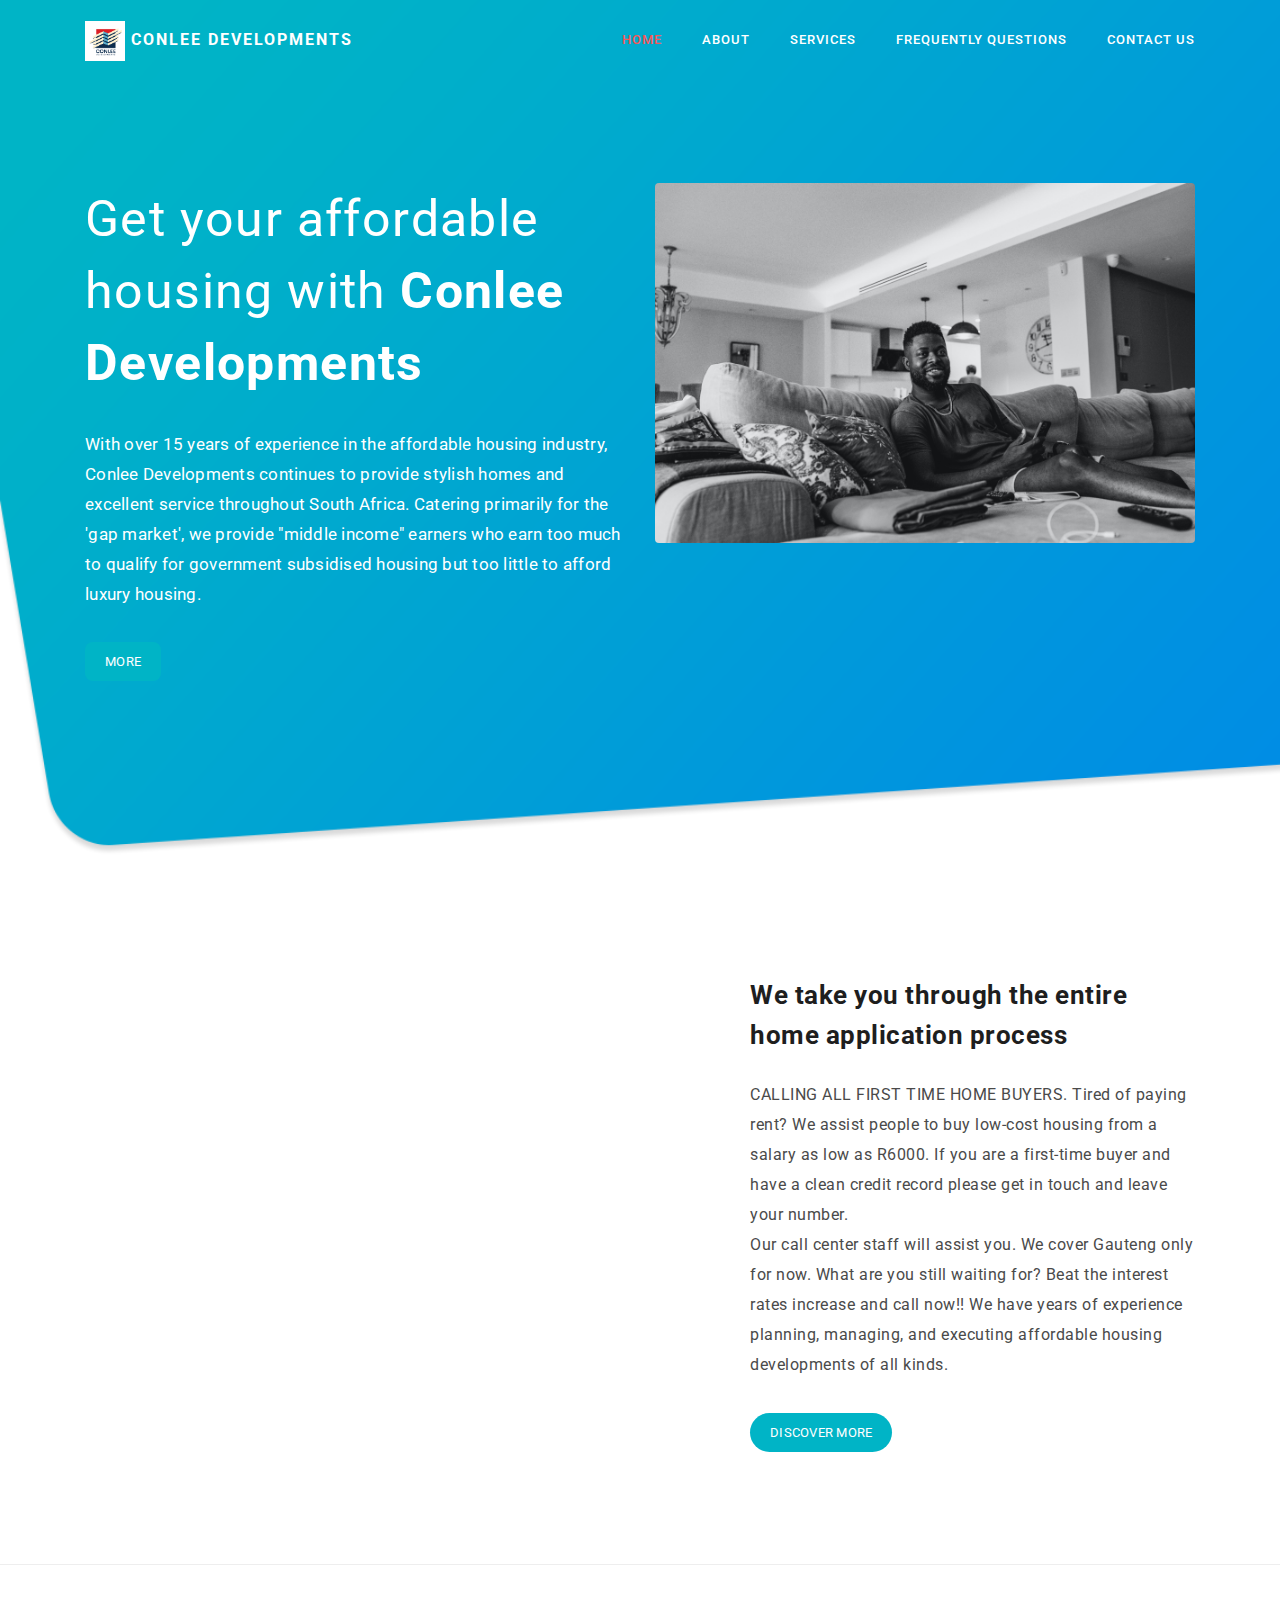
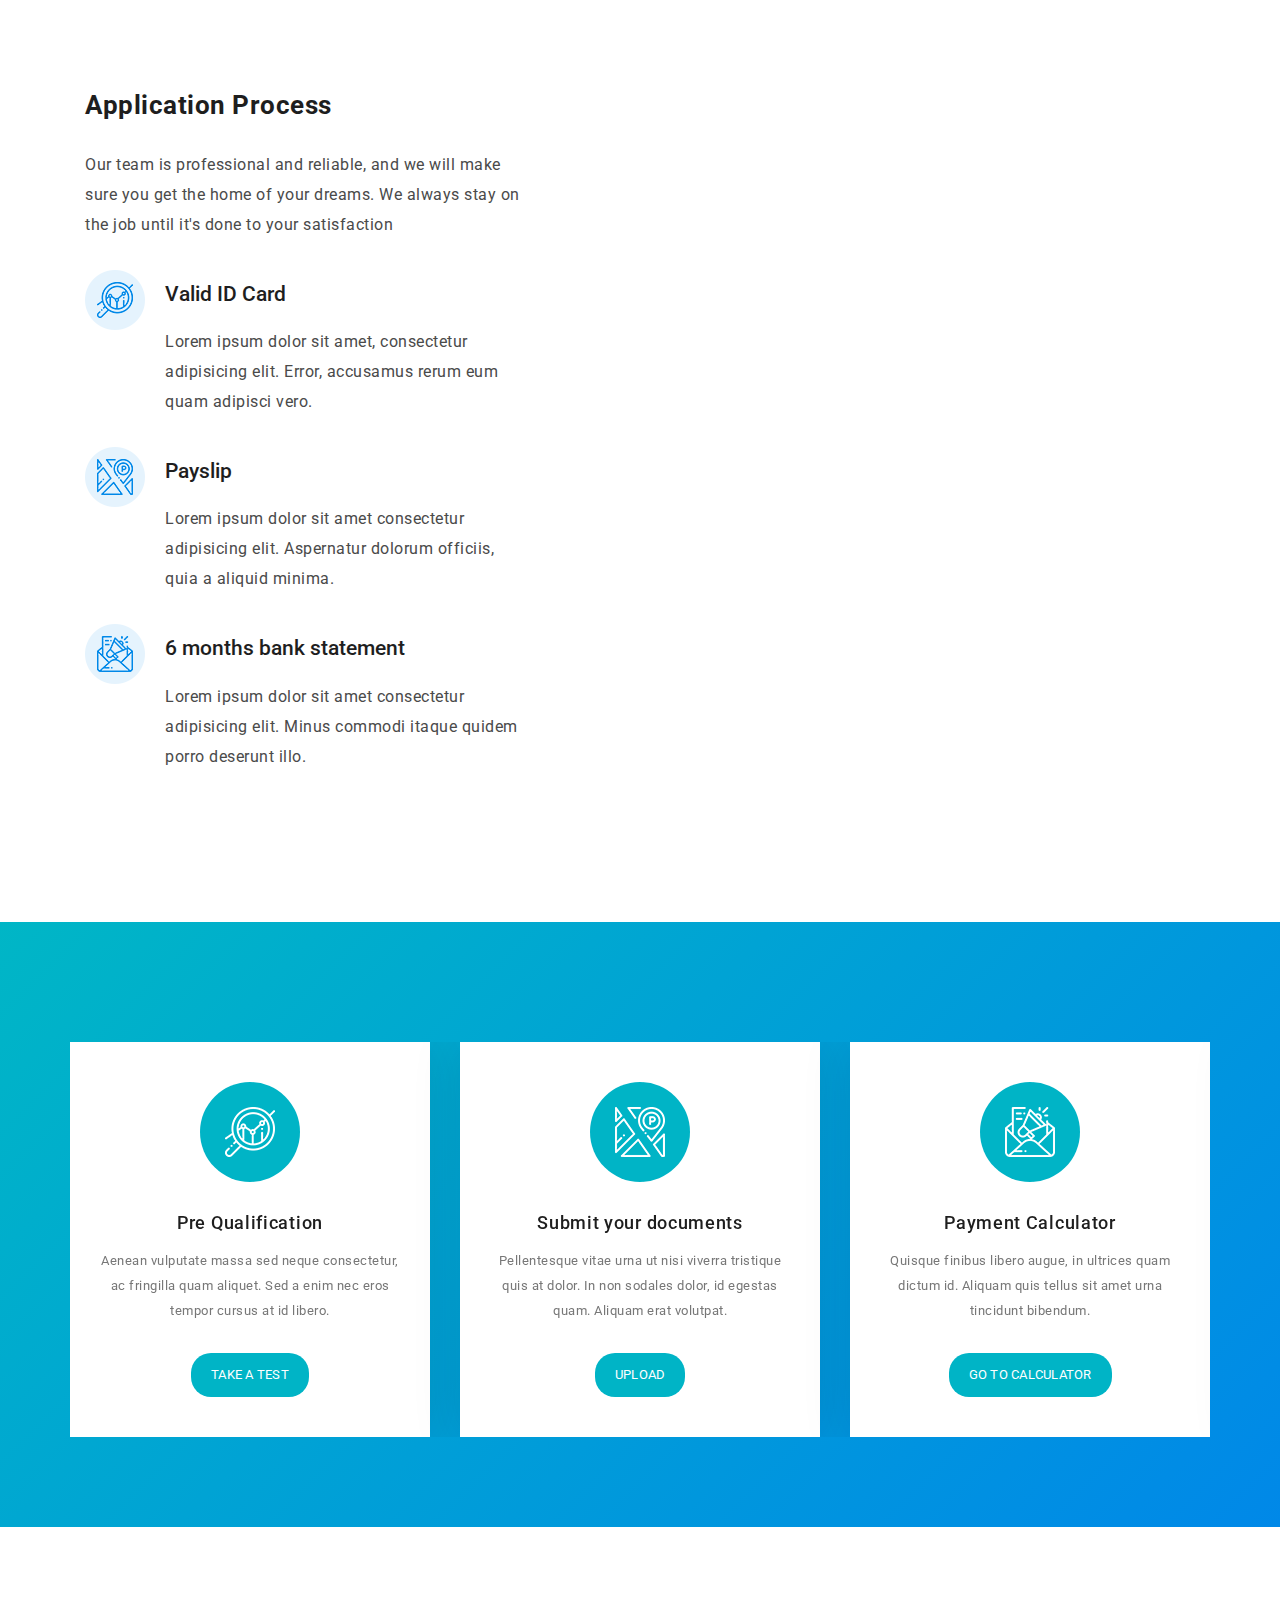
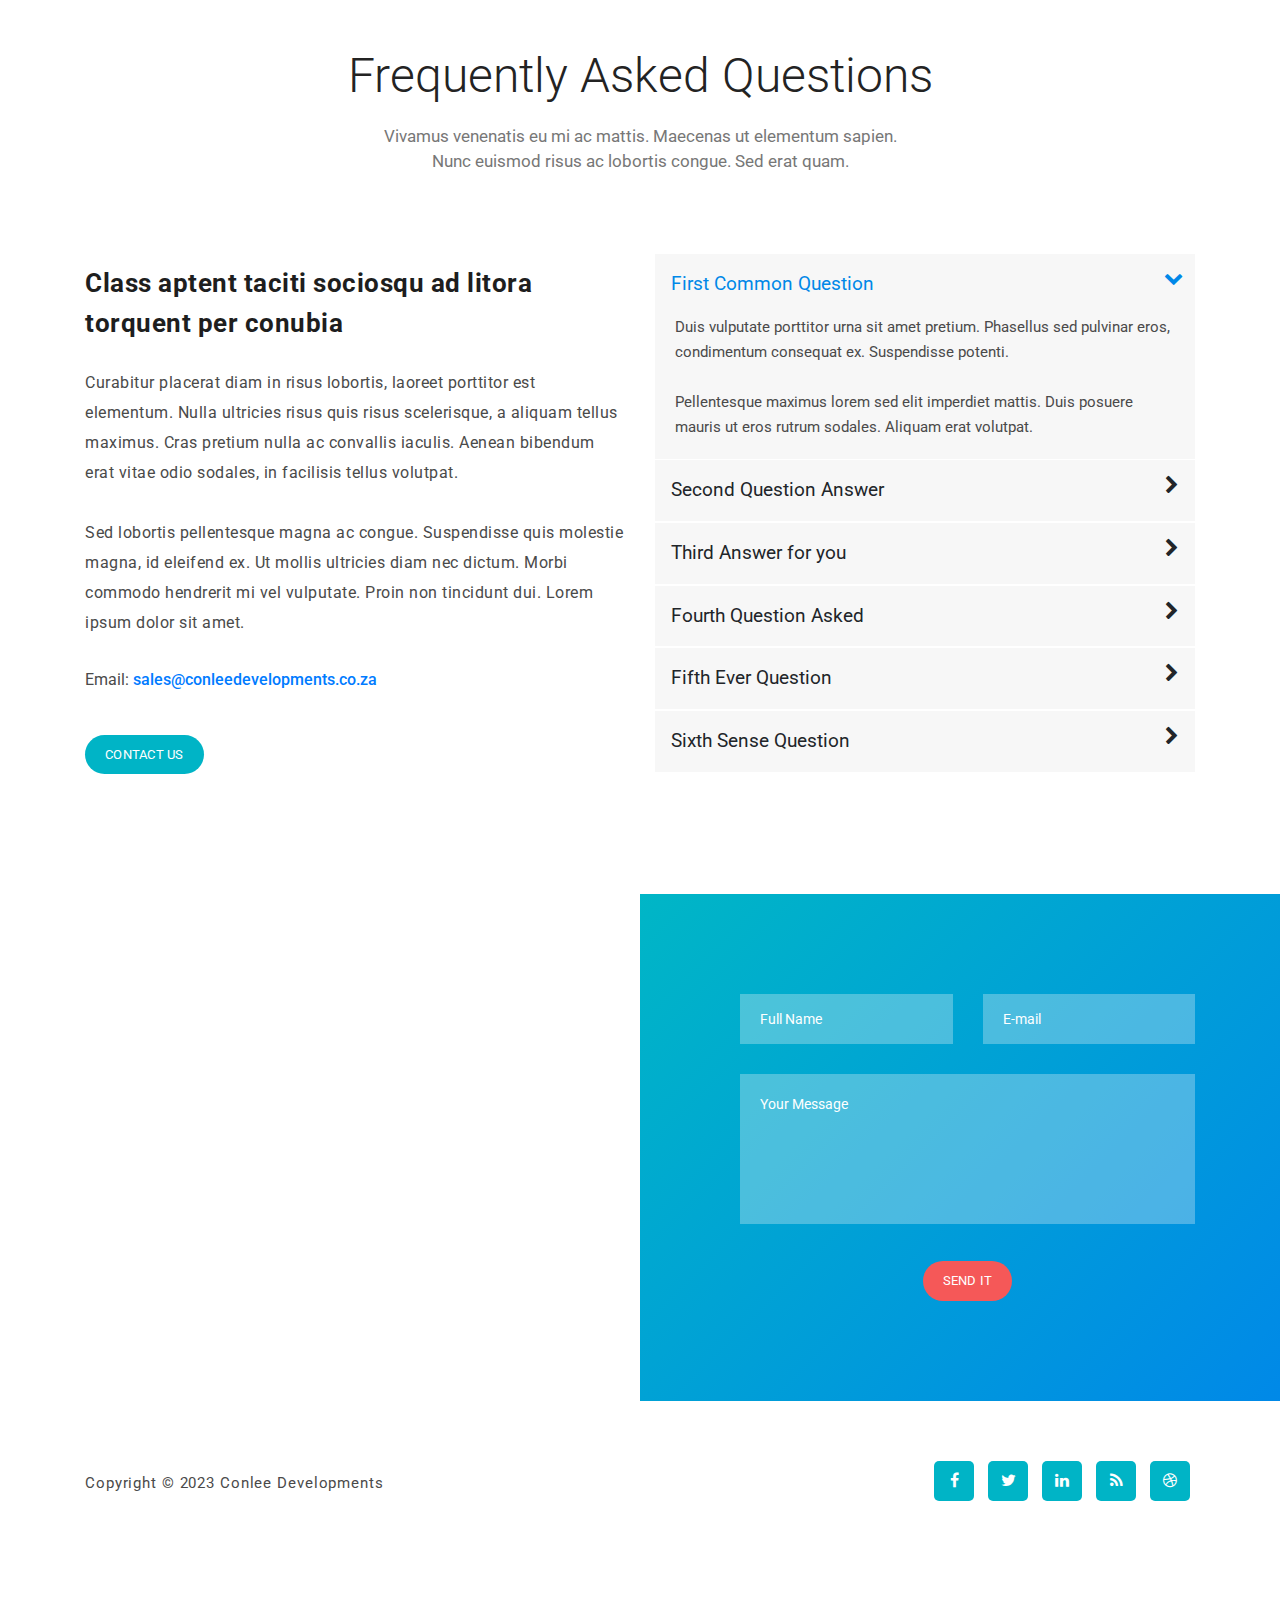
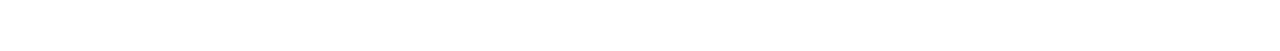
==== commit 035093f8: "made changes to forms" ====
--- a/index.html
+++ b/index.html
@@ -270,7 +270,7 @@
                 Aenean vulputate massa sed neque consectetur, ac fringilla quam
                 aliquet. Sed a enim nec eros tempor cursus at id libero.
               </p>
-              <a href="#" class="main-button">Read More</a>
+              <a href="#" class="main-button">Take a test</a>
             </div>
             <div class="item service-item">
               <div class="icon">
@@ -281,10 +281,10 @@
                 Pellentesque vitae urna ut nisi viverra tristique quis at dolor.
                 In non sodales dolor, id egestas quam. Aliquam erat volutpat.
               </p>
-              <!-- <a href="https://forms.gle/T6H7XVTbjKaTcvh49" class="main-button"
-                >Discover More</a
-              > -->
-              <a href="./application.html" class="main-button">Discover More</a>
+              <a href="https://forms.gle/qnTYaDHTgSrr54dt8" class="main-button"
+                >Upload</a
+              >
+              <!-- <a href="./application.html" class="main-button">Discover More</a> -->
             </div>
             <div class="item service-item">
               <div class="icon">
@@ -295,7 +295,7 @@
                 Quisque finibus libero augue, in ultrices quam dictum id.
                 Aliquam quis tellus sit amet urna tincidunt bibendum.
               </p>
-              <a href="./homeloan.html" class="main-button">More Detail</a>
+              <a href="./homeloan.html" class="main-button">Go to Calculator</a>
             </div>
             <!-- <div class="item service-item">
               <div class="icon">
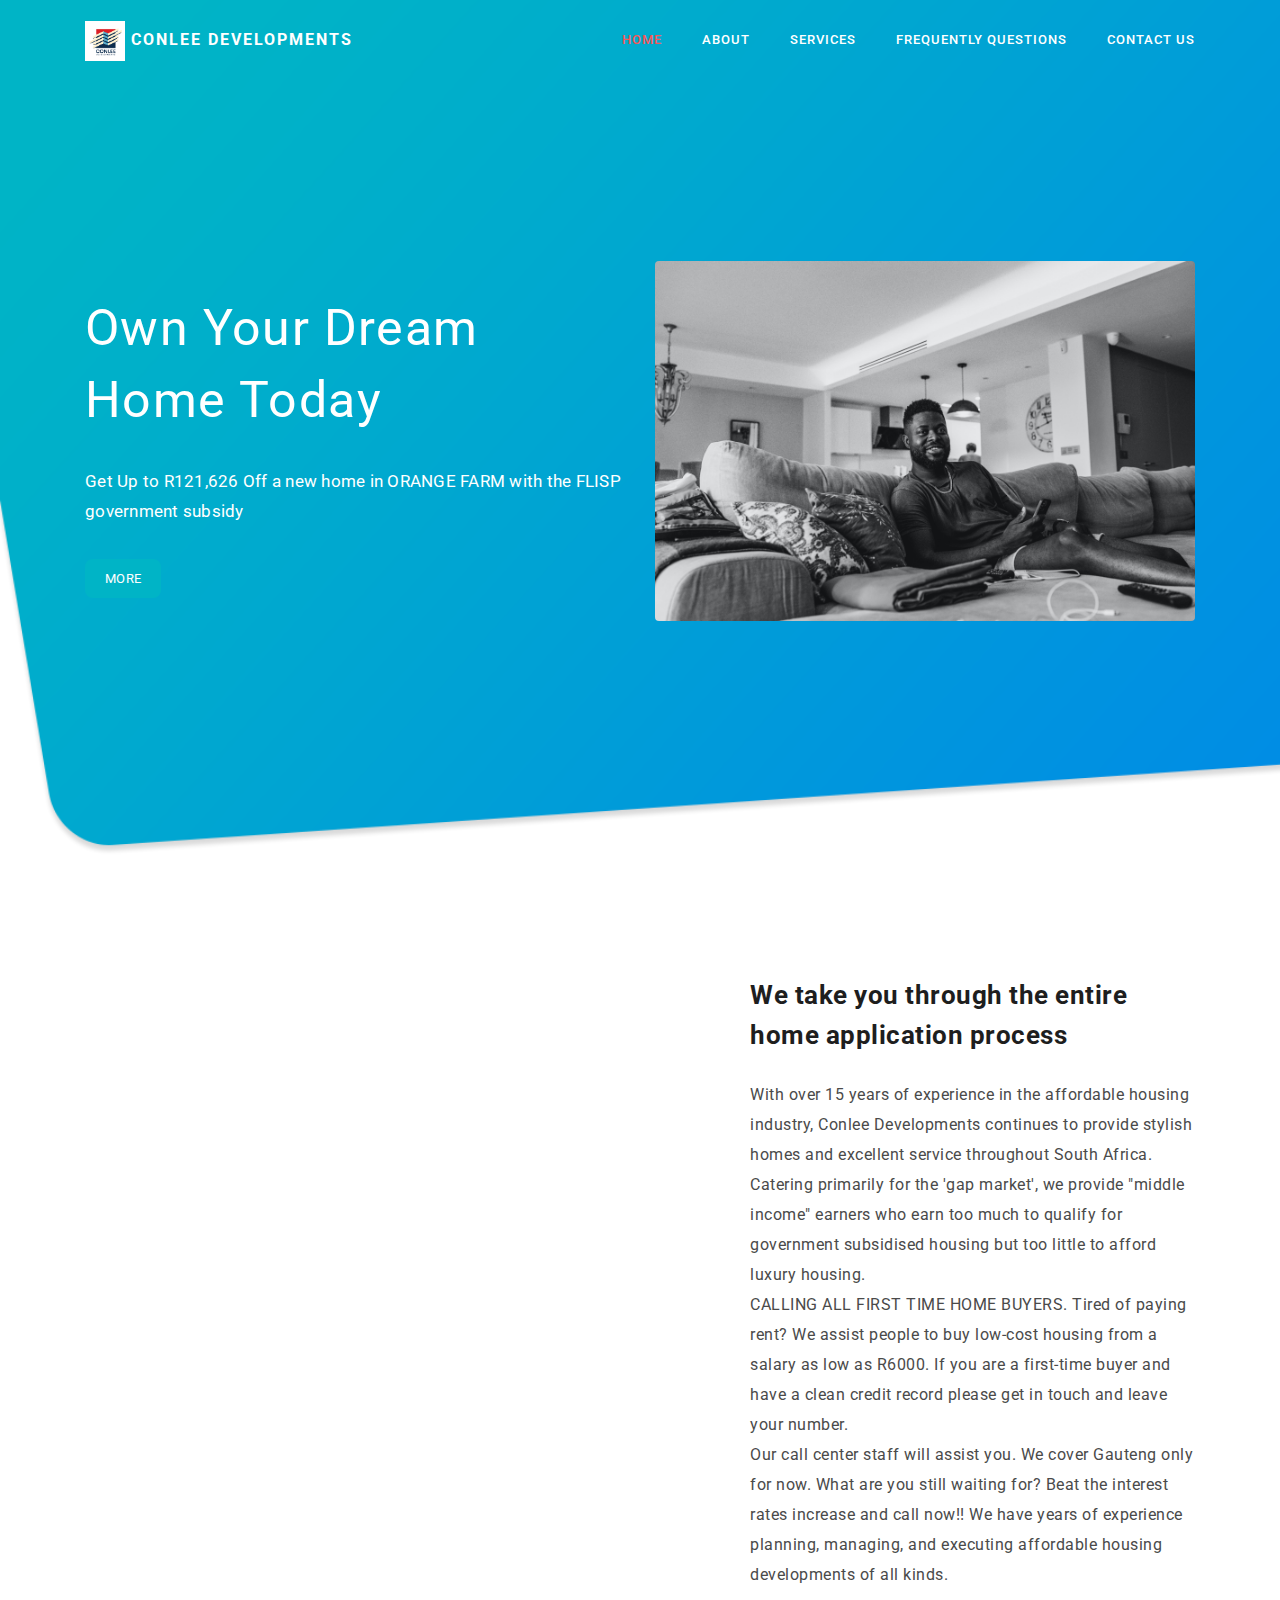
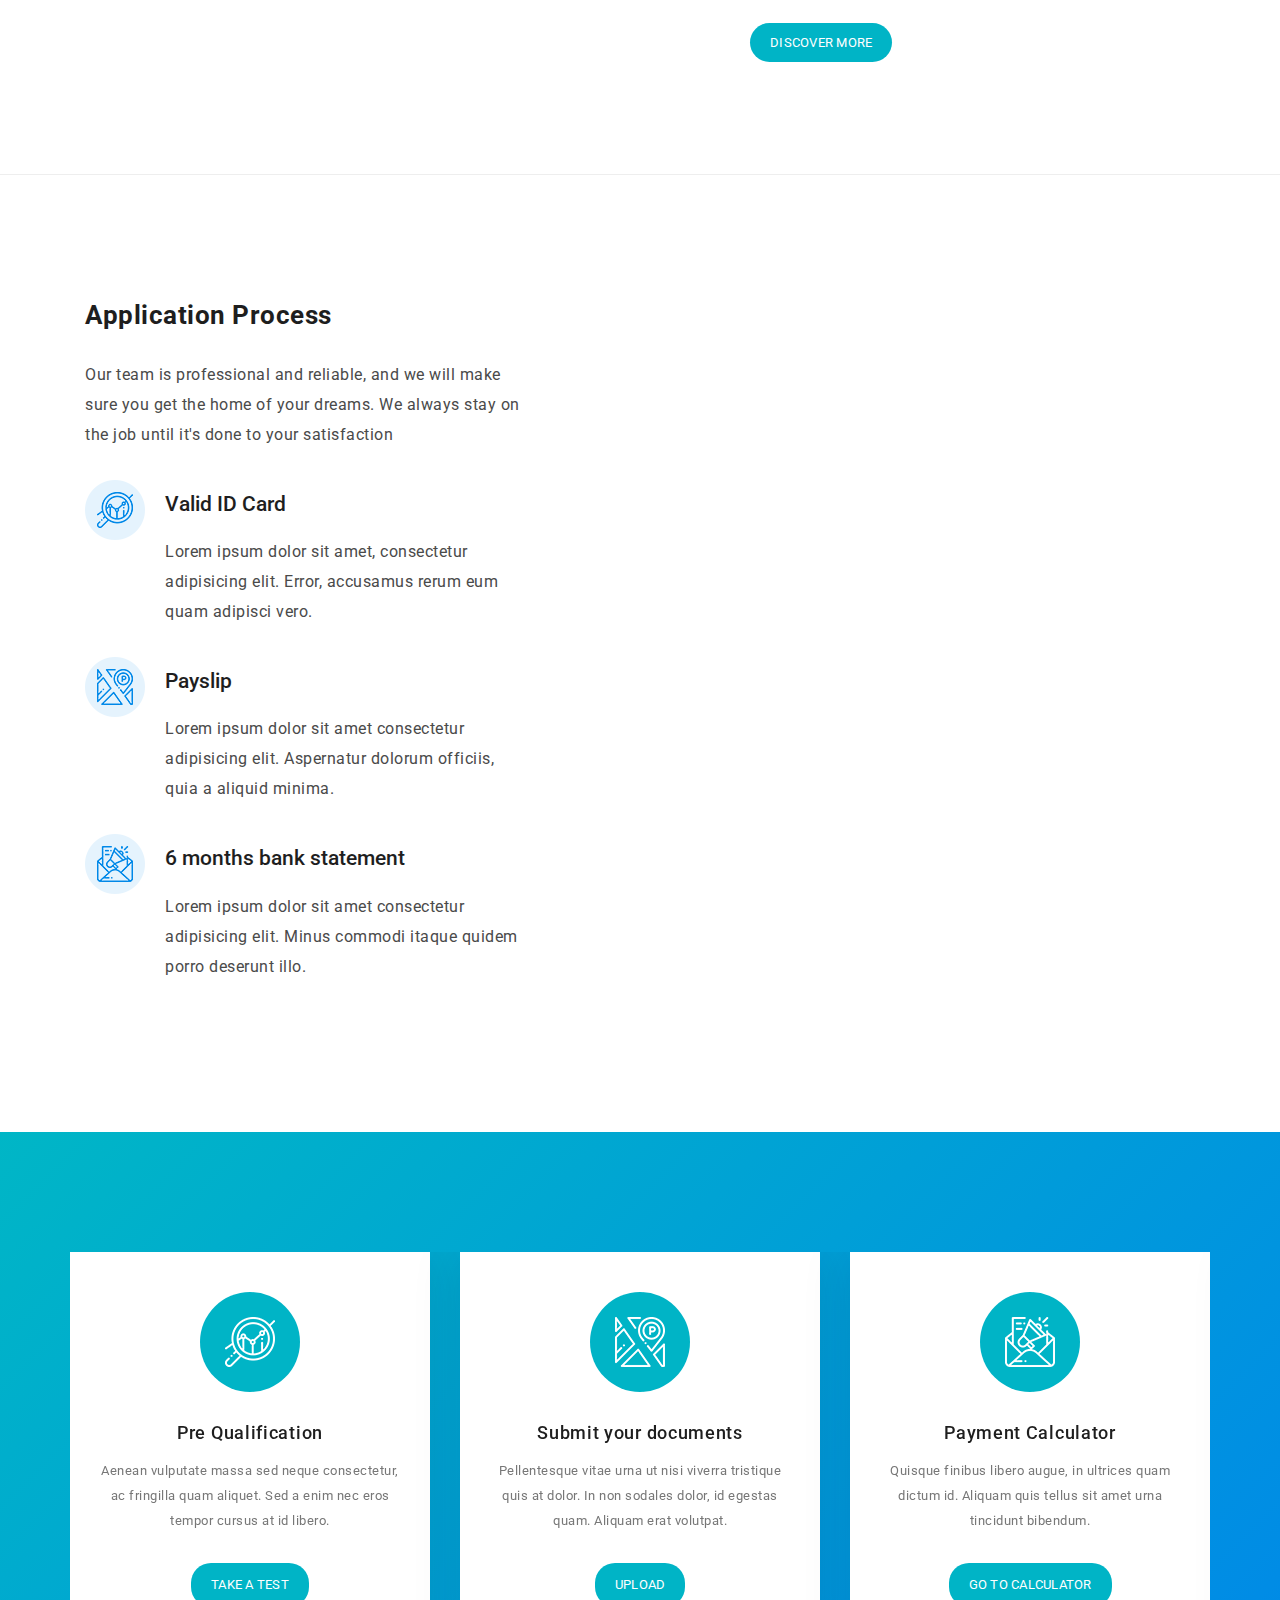
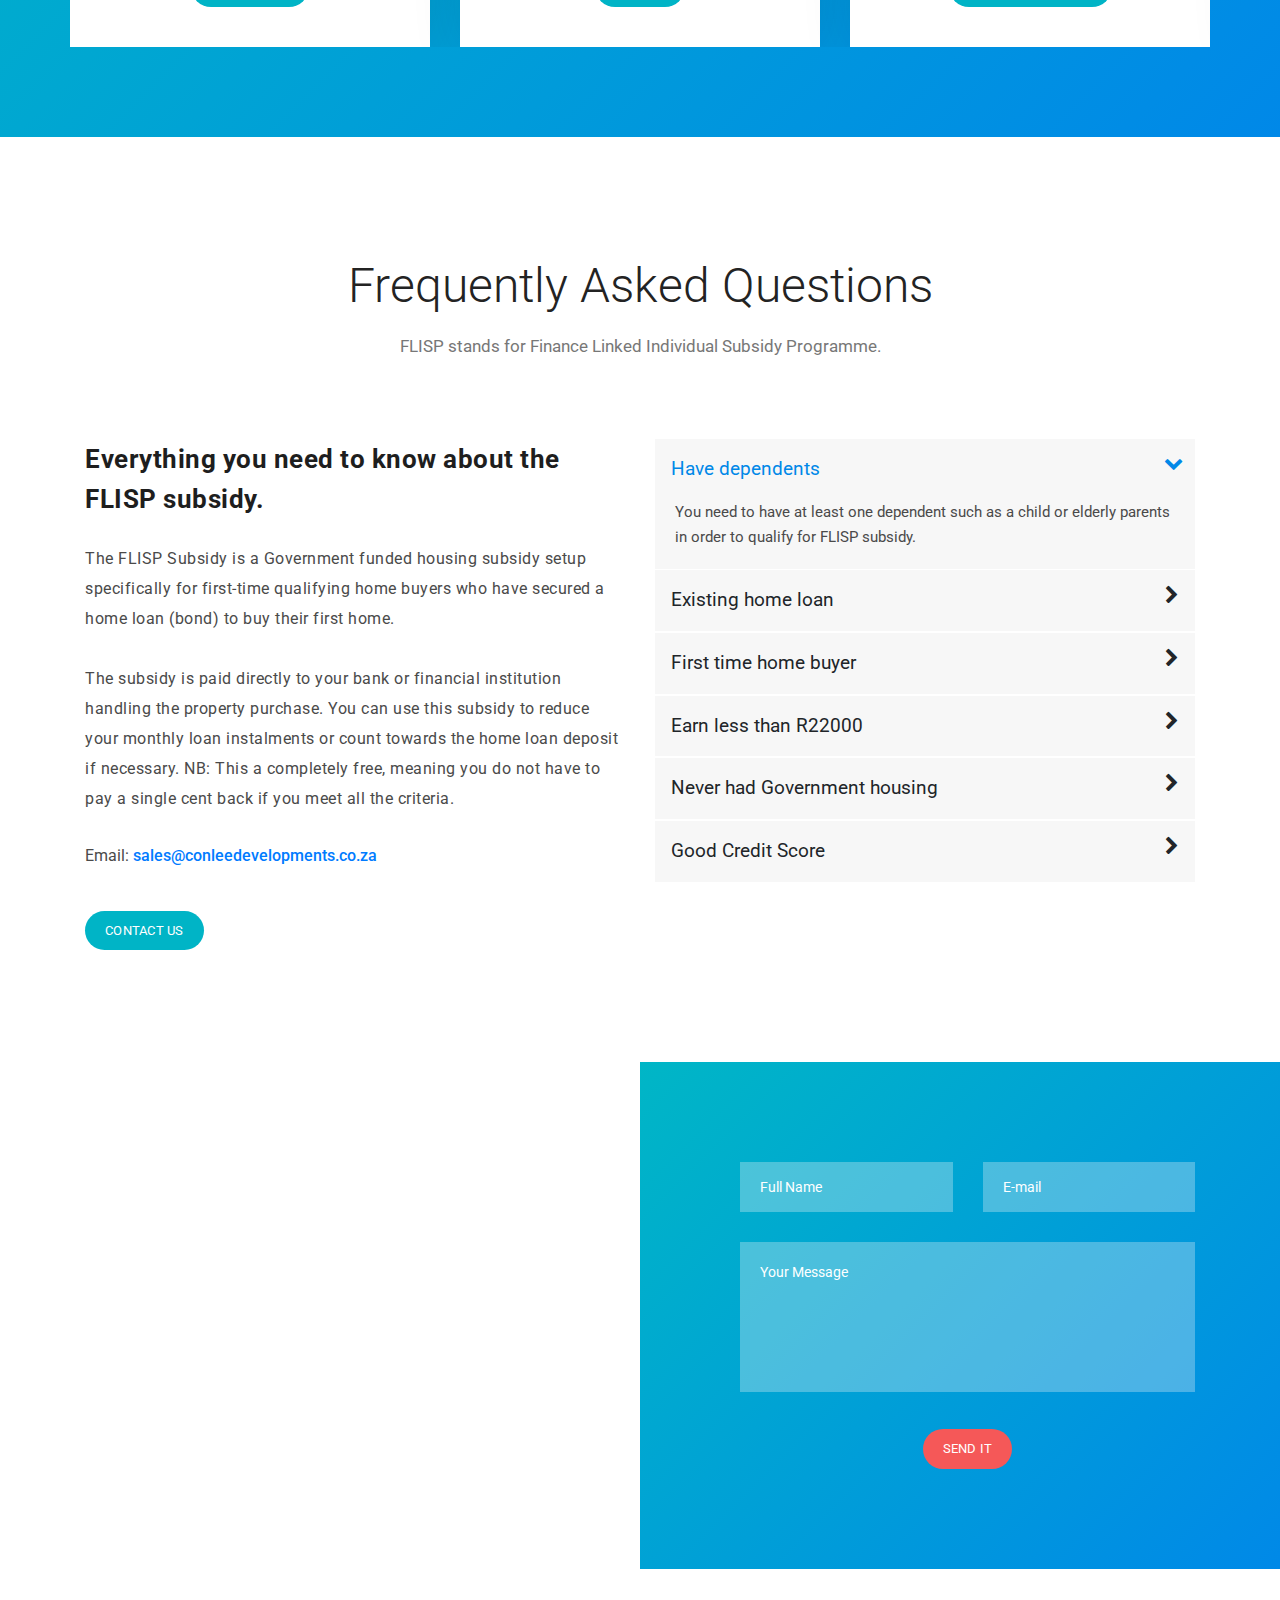
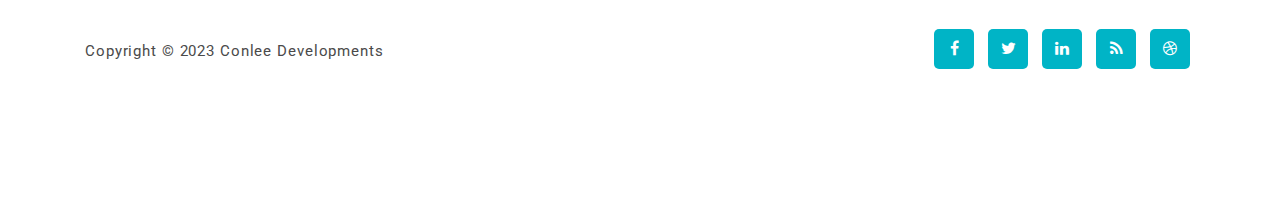
==== commit 09a92324: "changing copy" ====
--- a/index.html
+++ b/index.html
@@ -118,19 +118,24 @@
               class="left-text col-lg-6 col-md-6 col-sm-12 col-xs-12"
               data-scroll-reveal="enter left move 30px over 0.6s after 0.4s"
             >
-              <h1>
+              <h1>Own Your Dream Home Today</h1>
+              <p>
+                Get Up to R121,626 Off a new home in ORANGE FARM with the FLISP
+                government subsidy
+              </p>
+              <!-- <h1>
                 Get your affordable housing with
                 <strong>Conlee Developments</strong>
-              </h1>
-              <p>
+              </h1> -->
+              <!-- <p>
                 With over 15 years of experience in the affordable housing
                 industry, Conlee Developments continues to provide stylish homes
                 and excellent service throughout South Africa. Catering
                 primarily for the 'gap market', we provide "middle income"
                 earners who earn too much to qualify for government subsidised
                 housing but too little to afford luxury housing.
-                <!-- <br /> -->
-              </p>
+                <br />
+              </p> -->
               <a href="#about" class="main-button-slider">More</a>
             </div>
 
@@ -171,6 +176,13 @@
             </div>
             <div class="left-text">
               <p>
+                With over 15 years of experience in the affordable housing
+                industry, Conlee Developments continues to provide stylish homes
+                and excellent service throughout South Africa. Catering
+                primarily for the 'gap market', we provide "middle income"
+                earners who earn too much to qualify for government subsidised
+                housing but too little to afford luxury housing.
+                <br />
                 CALLING ALL FIRST TIME HOME BUYERS. Tired of paying rent? We
                 assist people to buy low-cost housing from a salary as low as
                 R6000. If you are a first-time buyer and have a clean credit
@@ -363,8 +375,7 @@
           <div class="offset-lg-3 col-lg-6">
             <div class="section-heading">
               <p>
-                Vivamus venenatis eu mi ac mattis. Maecenas ut elementum sapien.
-                Nunc euismod risus ac lobortis congue. Sed erat quam.
+                FLISP stands for Finance Linked Individual Subsidy Programme.
               </p>
             </div>
           </div>
@@ -373,20 +384,20 @@
 
         <div class="row">
           <div class="left-text col-lg-6 col-md-6 col-sm-12">
-            <h5>Class aptent taciti sociosqu ad litora torquent per conubia</h5>
+            <h5>Everything you need to know about the FLISP subsidy.</h5>
             <div class="accordion-text">
               <p>
-                Curabitur placerat diam in risus lobortis, laoreet porttitor est
-                elementum. Nulla ultricies risus quis risus scelerisque, a
-                aliquam tellus maximus. Cras pretium nulla ac convallis iaculis.
-                Aenean bibendum erat vitae odio sodales, in facilisis tellus
-                volutpat.
-              </p>
-              <p>
-                Sed lobortis pellentesque magna ac congue. Suspendisse quis
-                molestie magna, id eleifend ex. Ut mollis ultricies diam nec
-                dictum. Morbi commodo hendrerit mi vel vulputate. Proin non
-                tincidunt dui. Lorem ipsum dolor sit amet.
+                The FLISP Subsidy is a Government funded housing subsidy setup
+                specifically for first-time qualifying home buyers who have
+                secured a home loan (bond) to buy their first home.
+              </p>
+              <p>
+                The subsidy is paid directly to your bank or financial
+                institution handling the property purchase. You can use this
+                subsidy to reduce your monthly loan instalments or count towards
+                the home loan deposit if necessary. NB: This a completely free,
+                meaning you do not have to pay a single cent back if you meet
+                all the criteria.
               </p>
               <span
                 >Email: <a href="#">sales@conleedevelopments.co.za</a><br
@@ -398,7 +409,7 @@
             <div class="accordions is-first-expanded">
               <article class="accordion">
                 <div class="accordion-head">
-                  <span>First Common Question</span>
+                  <span> Have dependents</span>
                   <span class="icon">
                     <i class="icon fa fa-chevron-right"></i>
                   </span>
@@ -406,19 +417,15 @@
                 <div class="accordion-body">
                   <div class="content">
                     <p>
-                      Duis vulputate porttitor urna sit amet pretium. Phasellus
-                      sed pulvinar eros, condimentum consequat ex. Suspendisse
-                      potenti. <br /><br />
-                      Pellentesque maximus lorem sed elit imperdiet mattis. Duis
-                      posuere mauris ut eros rutrum sodales. Aliquam erat
-                      volutpat.
+                      You need to have at least one dependent such as a child or
+                      elderly parents in order to qualify for FLISP subsidy.
                     </p>
                   </div>
                 </div>
               </article>
               <article class="accordion">
                 <div class="accordion-head">
-                  <span>Second Question Answer</span>
+                  <span>Existing home loan</span>
                   <span class="icon">
                     <i class="icon fa fa-chevron-right"></i>
                   </span>
@@ -426,20 +433,16 @@
                 <div class="accordion-body">
                   <div class="content">
                     <p>
-                      Sed odio elit, cursus sed consequat at, rutrum eget augue.
-                      Cras ac eros iaculis, tempor quam sit amet, scelerisque
-                      mi. Quisque eu risus eget nunc porttitor vestibulum at a
-                      ante. <br /><br />
-                      Praesent ut placerat turpis, vel pellentesque dolor. Sed
-                      rutrum eleifend tortor, eu luctus orci sagittis in. In
-                      blandit fringilla mollis.
+                      FLISP Subsidy is only granted to support your existing
+                      home loan. This amount can be paid towards your deposit or
+                      to reduce your monthly bond repayments
                     </p>
                   </div>
                 </div>
               </article>
               <article class="accordion">
                 <div class="accordion-head">
-                  <span>Third Answer for you</span>
+                  <span>First time home buyer </span>
                   <span class="icon">
                     <i class="icon fa fa-chevron-right"></i>
                   </span>
@@ -447,21 +450,16 @@
                 <div class="accordion-body">
                   <div class="content">
                     <p>
-                      Proin feugiat ante ut vulputate rutrum. Nam quis erat
-                      turpis. Nullam maximus pharetra lorem, eu condimentum est
-                      iaculis ut. Pellentesque mattis ultrices dignissim.
-                      <br /><br />
-                      Etiam et enim finibus, feugiat massa efficitur, finibus
-                      sapien. Sed cursus lacus quis arcu scelerisque, eget
-                      ornare risus maximus. Aenean non lectus id odio rhoncus
-                      pharetra.
+                      FLISP subsidy is only available to people who are buying a
+                      home for the first time and have never accessed any other
+                      government support such as RDP housing.
                     </p>
                   </div>
                 </div>
               </article>
               <article class="accordion">
                 <div class="accordion-head">
-                  <span>Fourth Question Asked</span>
+                  <span> Earn less than R22000 </span>
                   <span class="icon">
                     <i class="icon fa fa-chevron-right"></i>
                   </span>
@@ -469,20 +467,16 @@
                 <div class="accordion-body">
                   <div class="content">
                     <p>
-                      Phasellus eu purus ornare, eleifend orci nec, egestas
-                      nulla. Sed sed aliquet sapien. Proin placerat, ipsum eu
-                      posuere blandit, tellus quam consectetur nisi, id
-                      sollicitudin diam ex at nisi. <br /><br />
-                      Aenean fermentum eget turpis egestas semper. Sed finibus
-                      mollis venenatis. Praesent at sem in massa iaculis
-                      pharetra.
+                      FLISP subsidy is only available to people who earn a
+                      household salary of less than R22 000. This can be alone
+                      or combined with a partner.
                     </p>
                   </div>
                 </div>
               </article>
               <article class="accordion">
                 <div class="accordion-head">
-                  <span>Fifth Ever Question</span>
+                  <span> Never had Government housing</span>
                   <span class="icon">
                     <i class="icon fa fa-chevron-right"></i>
                   </span>
@@ -490,18 +484,16 @@
                 <div class="accordion-body">
                   <div class="content">
                     <p>
-                      Quisque aliquet ipsum ut magna rhoncus, euismod lacinia
-                      elit rhoncus. Sed sapien elit, mollis ut ultricies quis,
-                      fermentum nec ante. <br /><br />
-                      Sed nec ex nec tortor fermentum sollicitudin id ut ligula.
-                      Ut sagittis rutrum lectus, non sagittis ante euismod eu.
+                      FLISP subsidy is only available to people who have never
+                      benefited from Government Housing schemes such as RDP
+                      housing.
                     </p>
                   </div>
                 </div>
               </article>
               <article class="accordion">
                 <div class="accordion-head">
-                  <span>Sixth Sense Question</span>
+                  <span> Good Credit Score </span>
                   <span class="icon">
                     <i class="icon fa fa-chevron-right"></i>
                   </span>
@@ -509,10 +501,11 @@
                 <div class="accordion-body">
                   <div class="content">
                     <p>
-                      Suspendisse potenti. Ut dapibus leo ut massa vulputate
-                      semper. Pellentesque maximus lorem sed elit imperdiet
-                      mattis. Duis posuere mauris ut eros rutrum sodales.
-                      Aliquam erat volutpat.
+                      If you haven't found a house you'd like to buy yet, we can
+                      help you find the perfect home. However, you need to have
+                      a good credit score (also called ITC) in order to qualify
+                      for a home loan. Don't worry, we will handle the ITC check
+                      for you.
                     </p>
                   </div>
                 </div>
@@ -537,8 +530,16 @@
                            3. Click "Share" and choose "Embed map" tab
                            4. Copy only URL and paste it within the src="" field below
                     -->
+              <!-- <iframe
+                src="https://www.google.com/maps/embed?pb=!1m18!1m12!1m3!1d1197183.8373802372!2d-1.9415093691103689!3d6.781986417238027!2m3!1f0!2f0!3f0!3m2!1i1024!2i768!4f13.1!3m3!1m2!1s0xfdb96f349e85efd%3A0xb8d1e0b88af1f0f5!2sKumasi+Central+Market!5e0!3m2!1sen!2sth!4v1532967884907"
+                width="100%"
+                height="500px"
+                frameborder="0"
+                style="border: 0"
+                allowfullscreen
+              ></iframe> -->
               <iframe
-                src="https://www.google.com/maps/embed?pb=!1m18!1m12!1m3!1d1197183.8373802372!2d-1.9415093691103689!3d6.781986417238027!2m3!1f0!2f0!3f0!3m2!1i1024!2i768!4f13.1!3m3!1m2!1s0xfdb96f349e85efd%3A0xb8d1e0b88af1f0f5!2sKumasi+Central+Market!5e0!3m2!1sen!2sth!4v1532967884907"
+                src="https://www.google.com/maps/embed?pb=!1m14!1m8!1m3!1d14318.721643298095!2d28.0439257!3d-26.2070726!3m2!1i1024!2i768!4f13.1!3m3!1m2!1s0x1e950fbbc5a67aff%3A0x5d9780b9513e5061!2sConlee%20Developments!5e0!3m2!1sen!2sgh!4v1687783142665!5m2!1sen!2sgh"
                 width="100%"
                 height="500px"
                 frameborder="0"
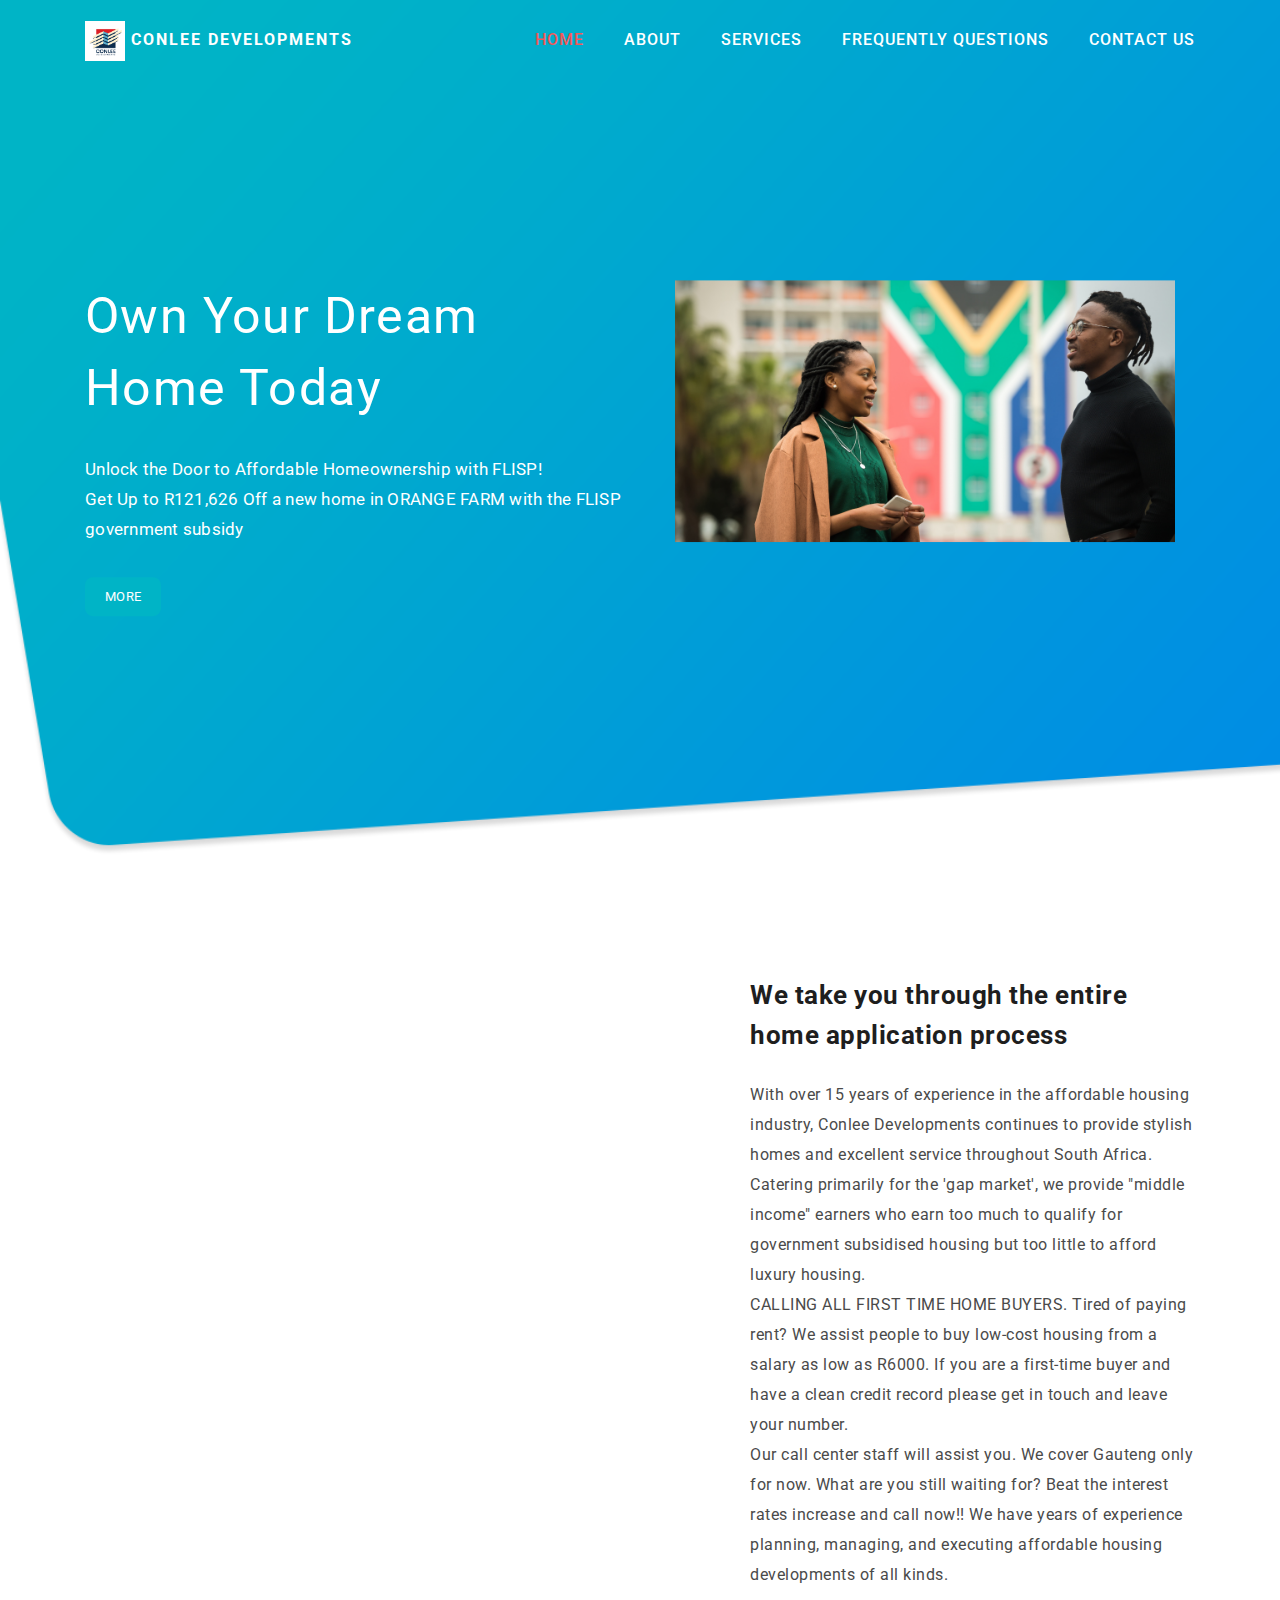
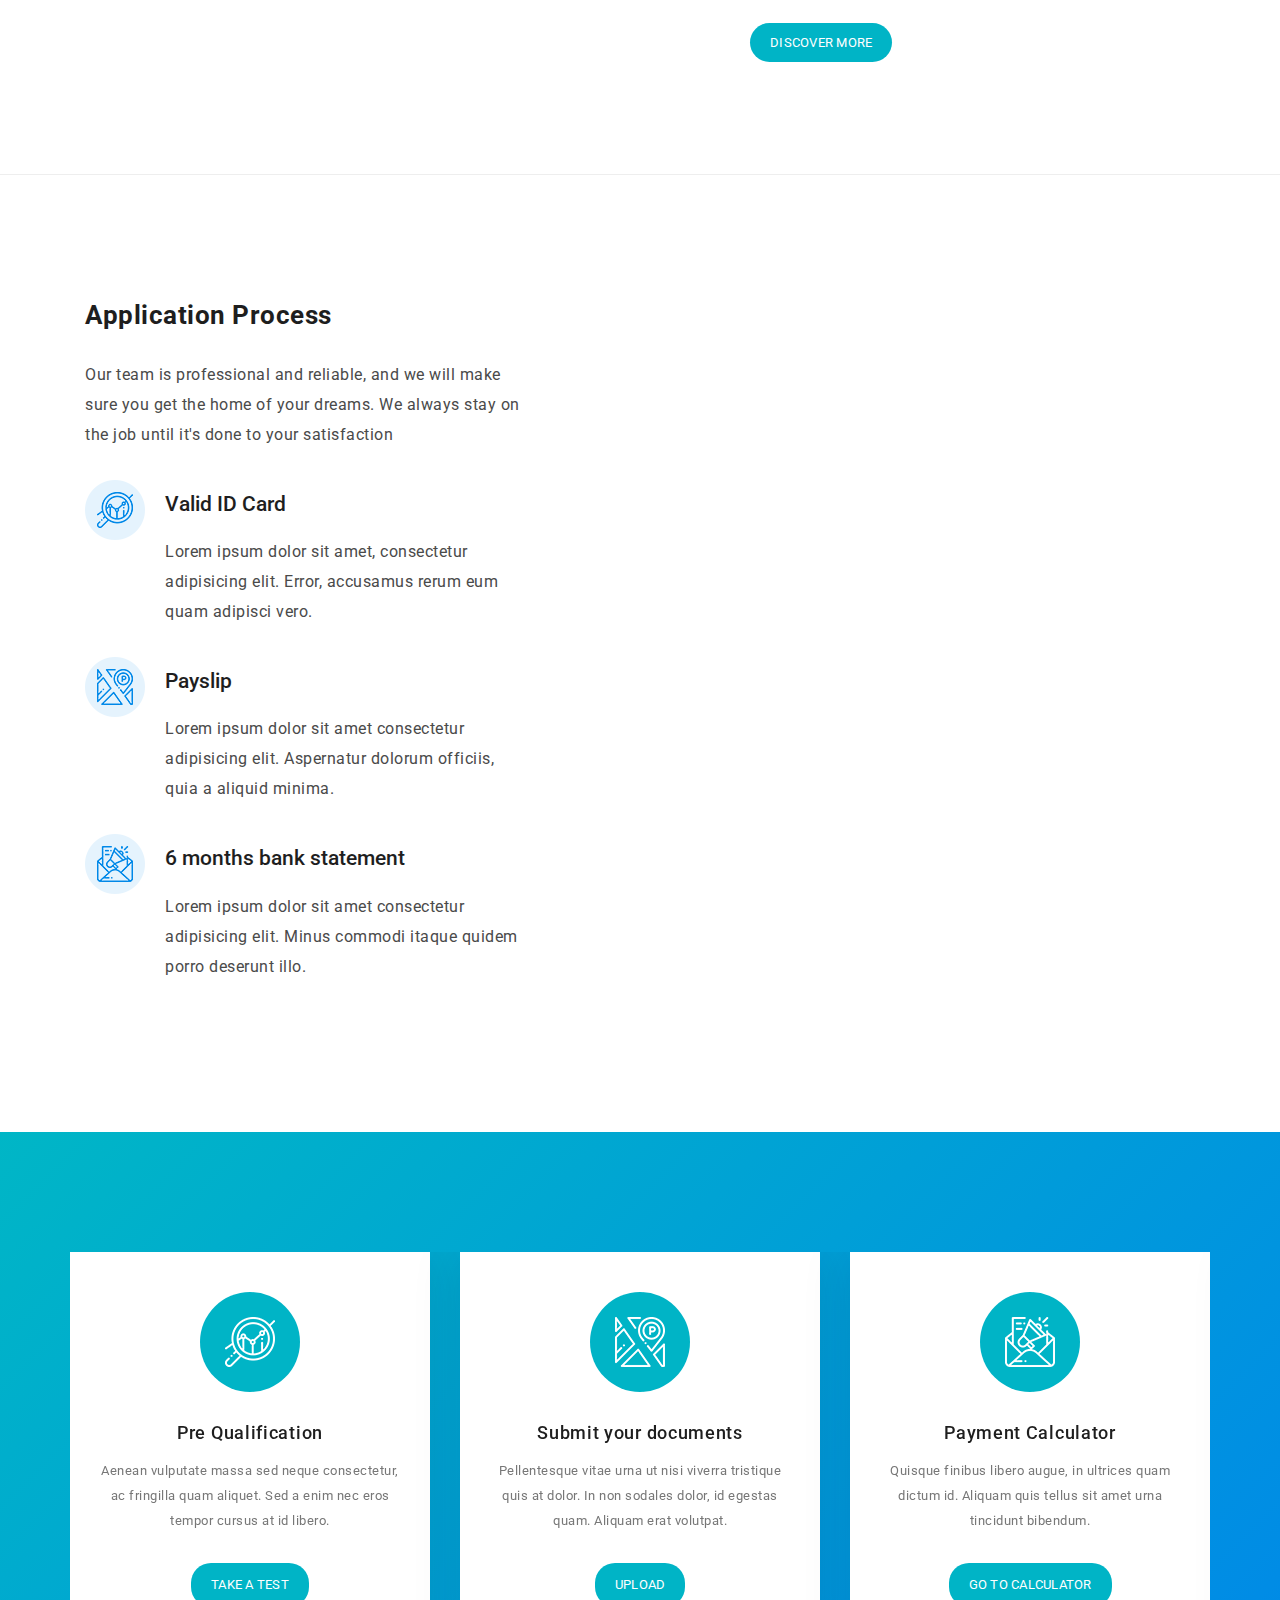
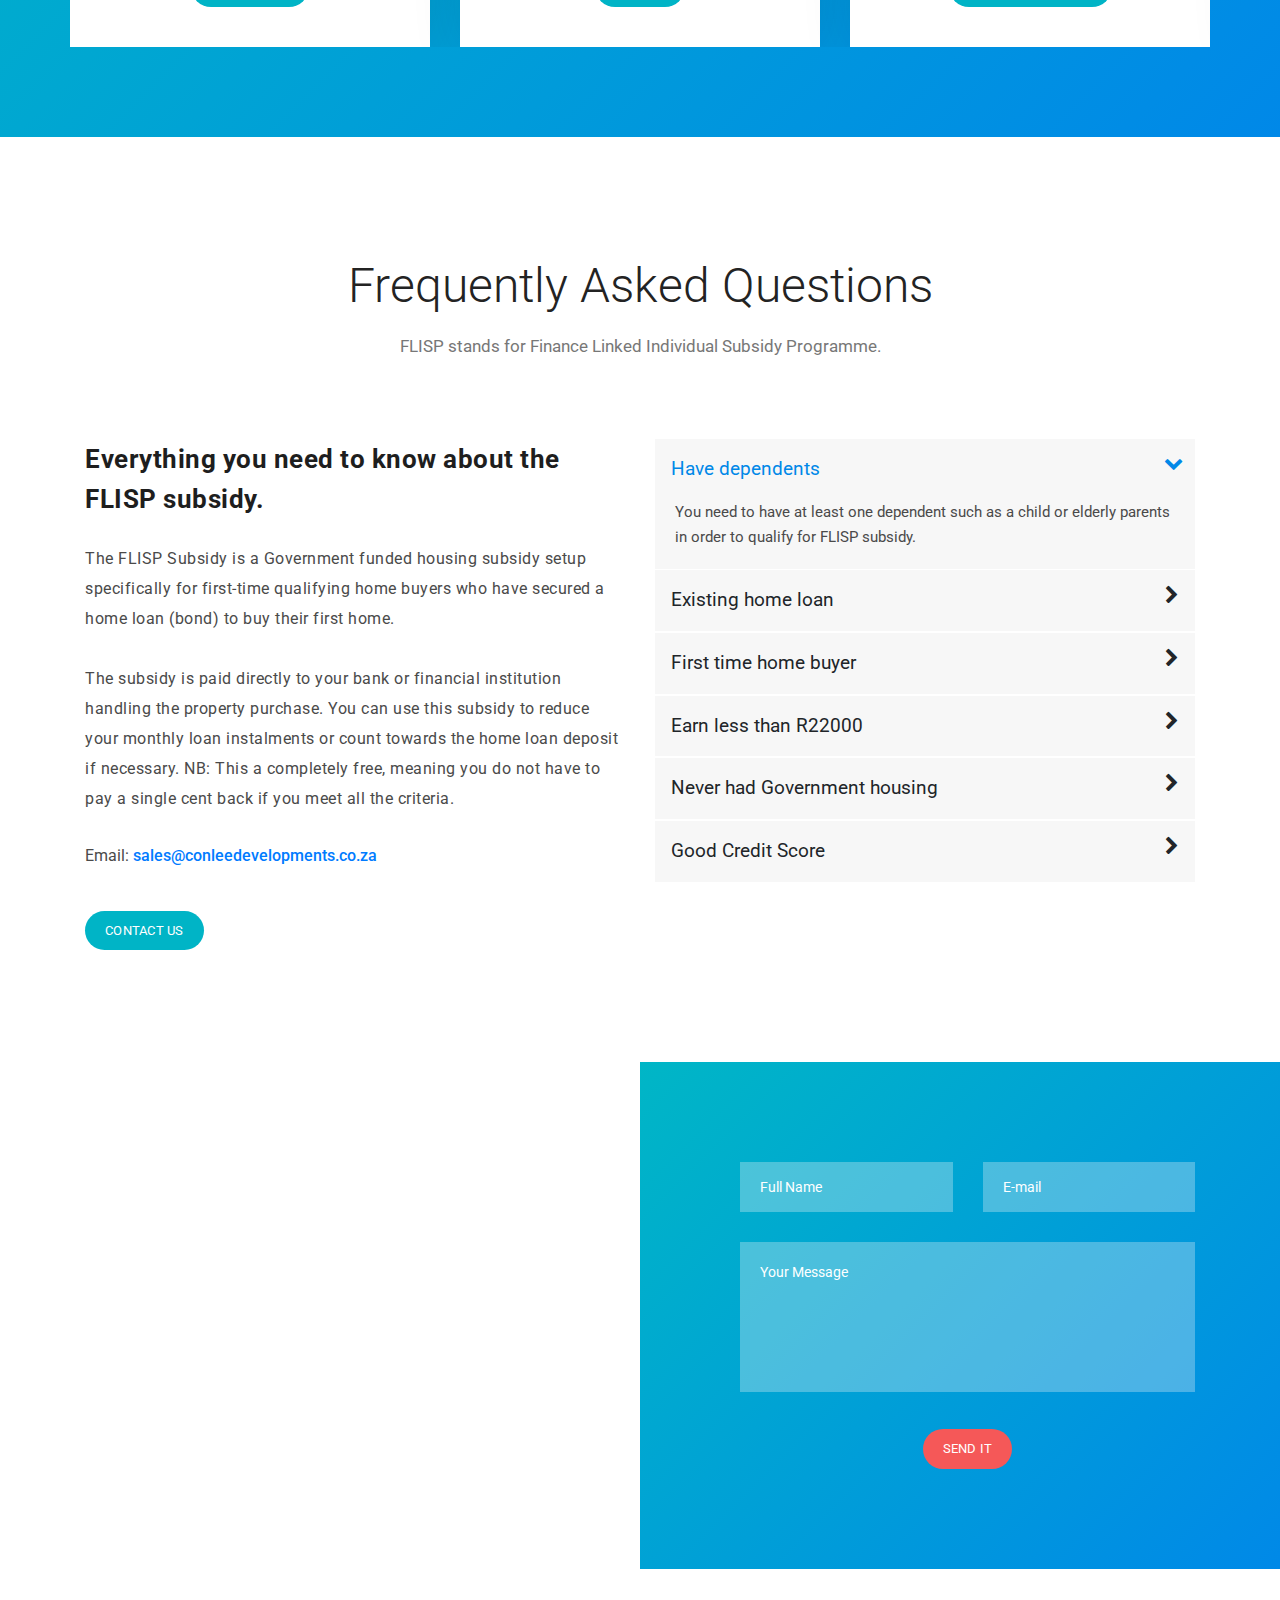
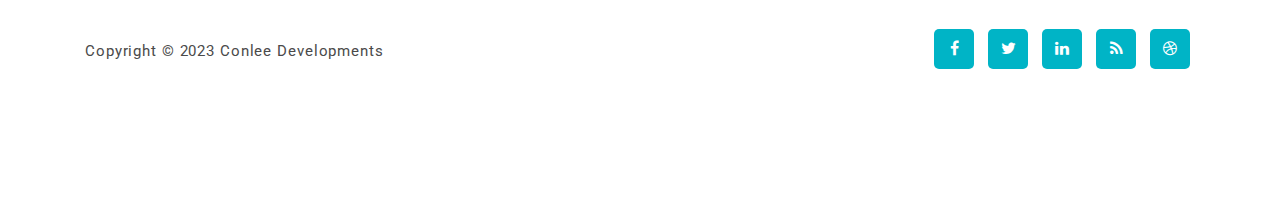
==== commit bcca19de: "added images" ====
--- a/index.html
+++ b/index.html
@@ -43,6 +43,63 @@
     />
     <link rel="stylesheet" type="text/css" href="assets/css/owl-carousel.css" />
     <link rel="stylesheet" href="./assets/css/custom.css" />
+    <!-- <style>
+      .slider {
+        width: 700px;
+        height: 550px;
+        overflow: hidden;
+        position: relative;
+      }
+
+      .slides {
+        display: flex;
+        transition: transform 0.3s ease-in-out;
+      }
+
+      .slide {
+        width: 700px;
+        height: 550px;
+        flex-shrink: 0;
+      }
+
+      .slide img {
+        width: 100%;
+        height: 100%;
+        object-fit: cover;
+      }
+    </style> -->
+    <style>
+      .slider {
+        width: 100%;
+        max-width: 500px;
+        height: auto;
+        overflow: hidden;
+        position: relative;
+        margin: 0 auto;
+      }
+
+      .slides {
+        display: flex;
+        transition: transform 0.3s ease-in-out;
+      }
+
+      .slide {
+        width: 100%;
+        flex-shrink: 0;
+      }
+
+      .slide img {
+        width: 100%;
+        height: auto;
+        object-fit: cover;
+      }
+
+      @media (max-width: 768px) {
+        .slider {
+          max-width: 90%;
+        }
+      }
+    </style>
   </head>
 
   <body>
@@ -120,6 +177,7 @@
             >
               <h1>Own Your Dream Home Today</h1>
               <p>
+                Unlock the Door to Affordable Homeownership with FLISP! <br />
                 Get Up to R121,626 Off a new home in ORANGE FARM with the FLISP
                 government subsidy
               </p>
@@ -143,11 +201,40 @@
               class="col-lg-6 col-md-6 col-sm-12 col-xs-12"
               data-scroll-reveal="enter right move 30px over 0.6s after 0.4s"
             >
-              <img
+              <!-- <img
                 src="assets/images/showcase 3.jpg"
                 class="rounded img-fluid d-block mx-auto"
                 alt="First Vector Graphic"
-              />
+              /> -->
+              <!-- <div class="slider">
+                <div class="slides">
+                  <div class="slide">
+                    <img src="assets/images/6.png" alt="Image 1" />
+                  </div>
+                  <div class="slide">
+                    <img src="assets/images/8.png" alt="Image 2" />
+                  </div>
+                  <div class="slide">
+                    <img src="assets/images/9.png" alt="Image 3" />
+                  </div>
+                </div>
+              </div> -->
+              <div class="slider">
+                <div class="slides">
+                  <div class="slide">
+                    <img src="assets/images/6.png" alt="Image 1" />
+                  </div>
+                  <div class="slide">
+                    <img src="assets/images/8.png" alt="Image 2" />
+                  </div>
+                  <div class="slide">
+                    <img src="assets/images/9.png" alt="Image 3" />
+                  </div>
+                  <div class="slide">
+                    <img src="assets/images/11.png" alt="Image 4" />
+                  </div>
+                </div>
+              </div>
             </div>
           </div>
         </div>
@@ -661,5 +748,23 @@
 
     <!-- Global Init -->
     <script src="assets/js/custom.js"></script>
+    <script>
+      // JavaScript for image slider functionality
+      const slider = document.querySelector(".slider");
+      const slides = slider.querySelector(".slides");
+      const slideWidth = slider.offsetWidth;
+      const slideCount = slides.children.length;
+      let slideIndex = 0;
+
+      function slideNext() {
+        slideIndex++;
+        if (slideIndex >= slideCount) {
+          slideIndex = 0;
+        }
+        slides.style.transform = `translateX(-${slideWidth * slideIndex}px)`;
+      }
+
+      setInterval(slideNext, 3000); // Change slide every 3 seconds
+    </script>
   </body>
 </html>
--- a/assets/css/templatemo-art-factory.css
+++ b/assets/css/templatemo-art-factory.css
@@ -378,7 +378,7 @@
 .header-area .main-nav .nav li a {
   display: block;
   font-weight: 500;
-  font-size: 13px;
+  font-size: 16px;
   color: #fff;
   text-transform: uppercase;
   -webkit-transition: all 0.3s ease 0s;
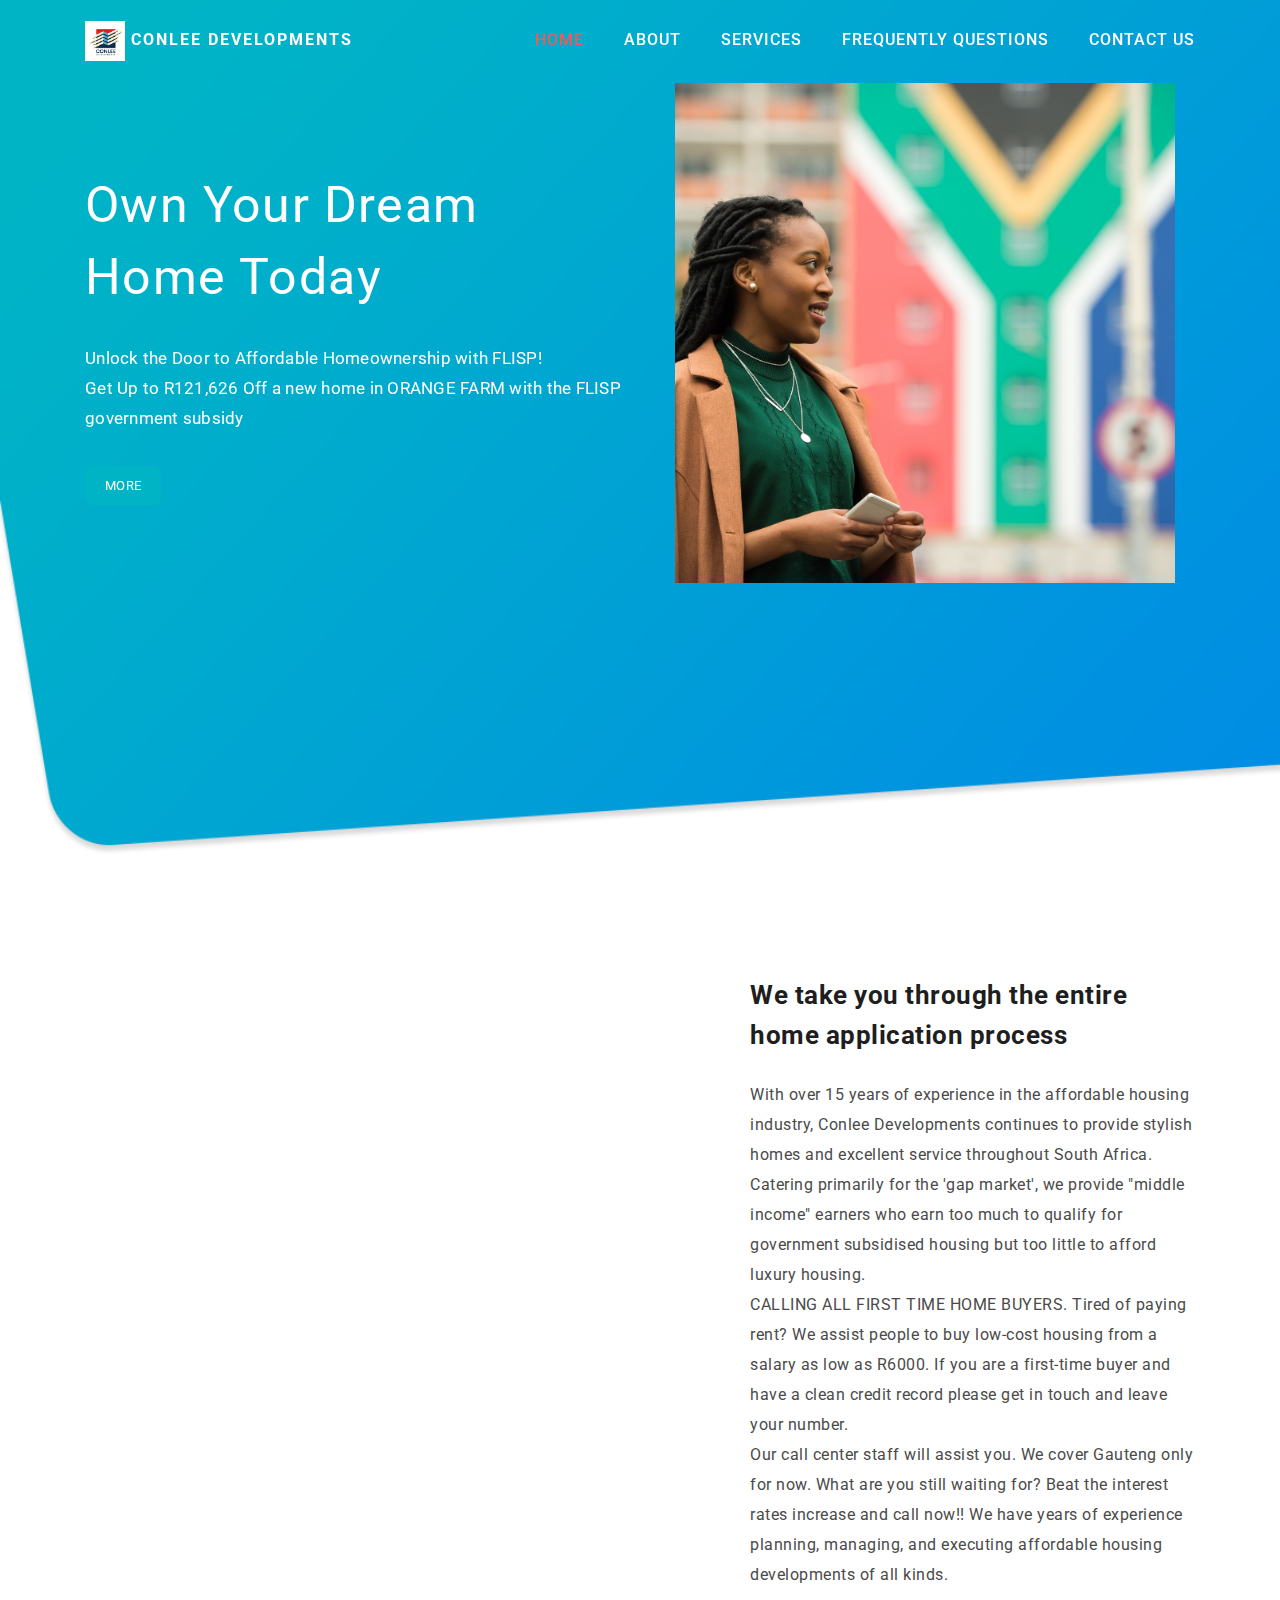
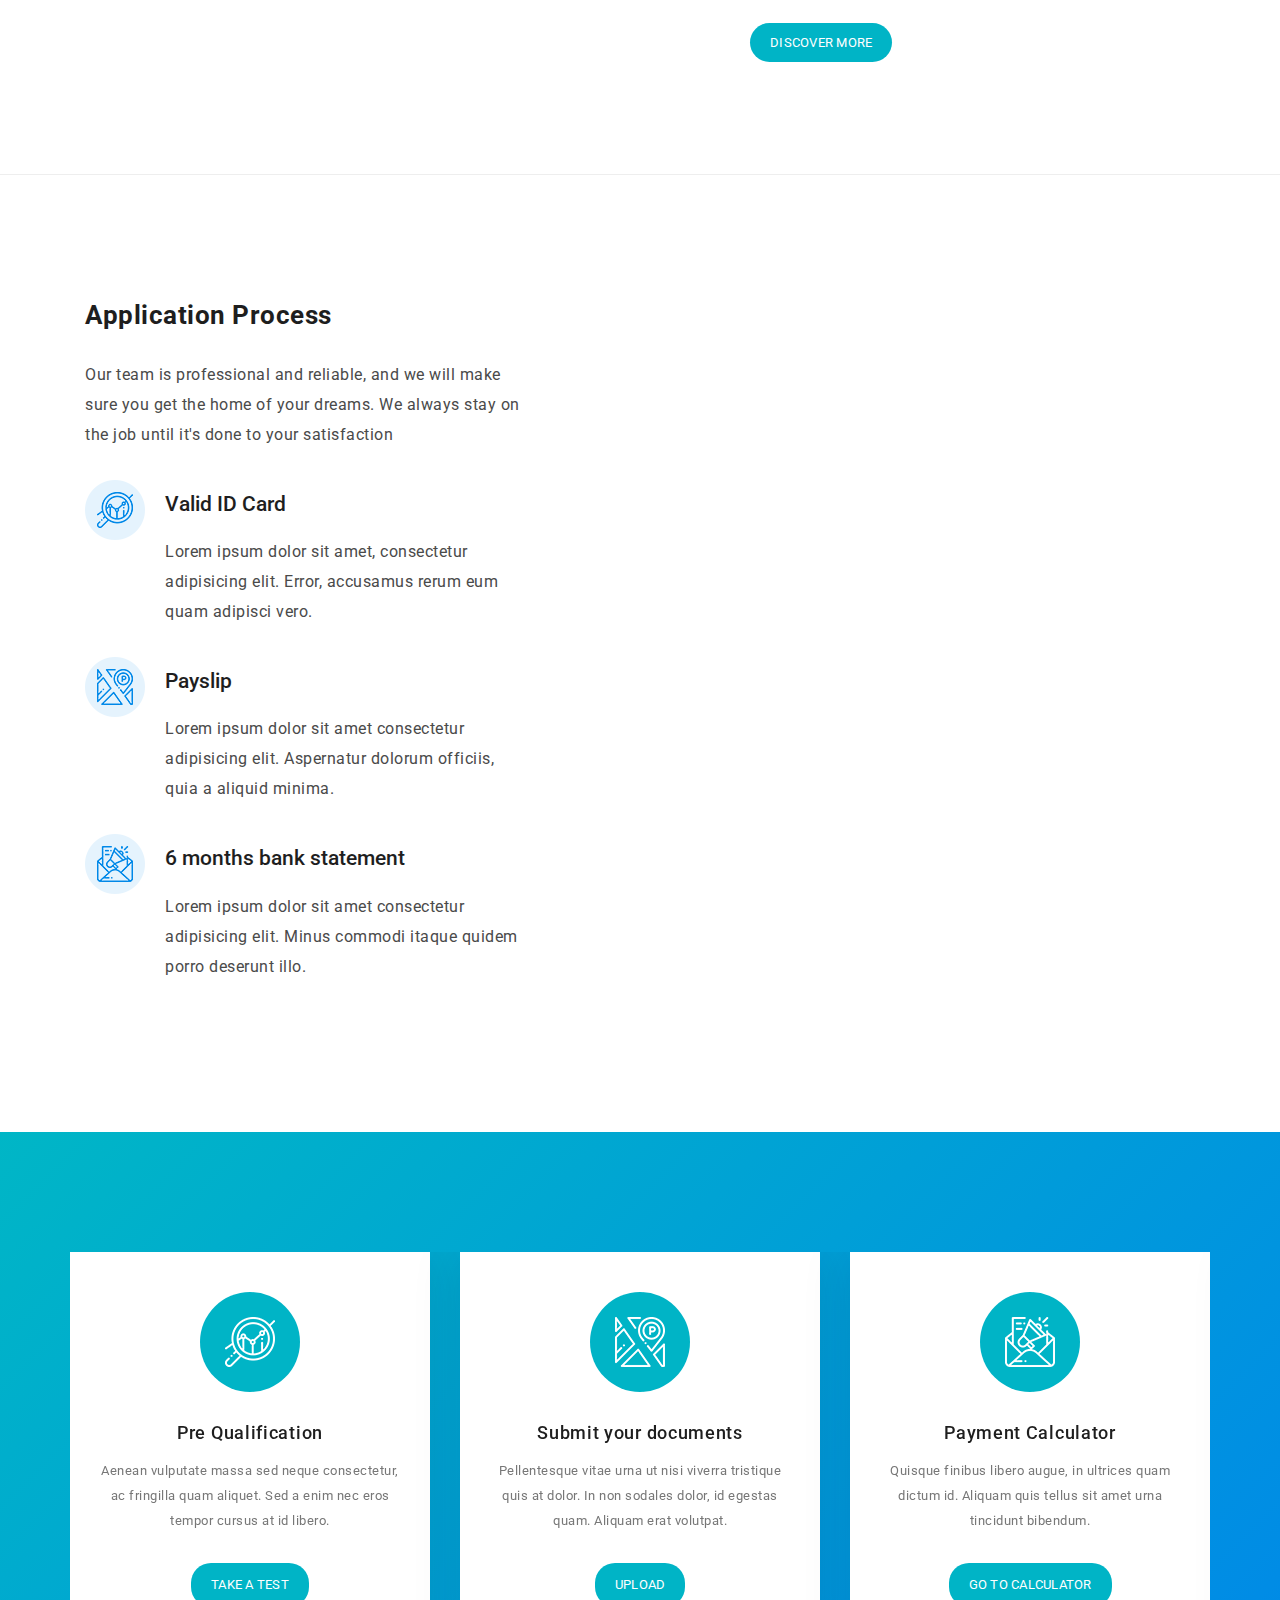
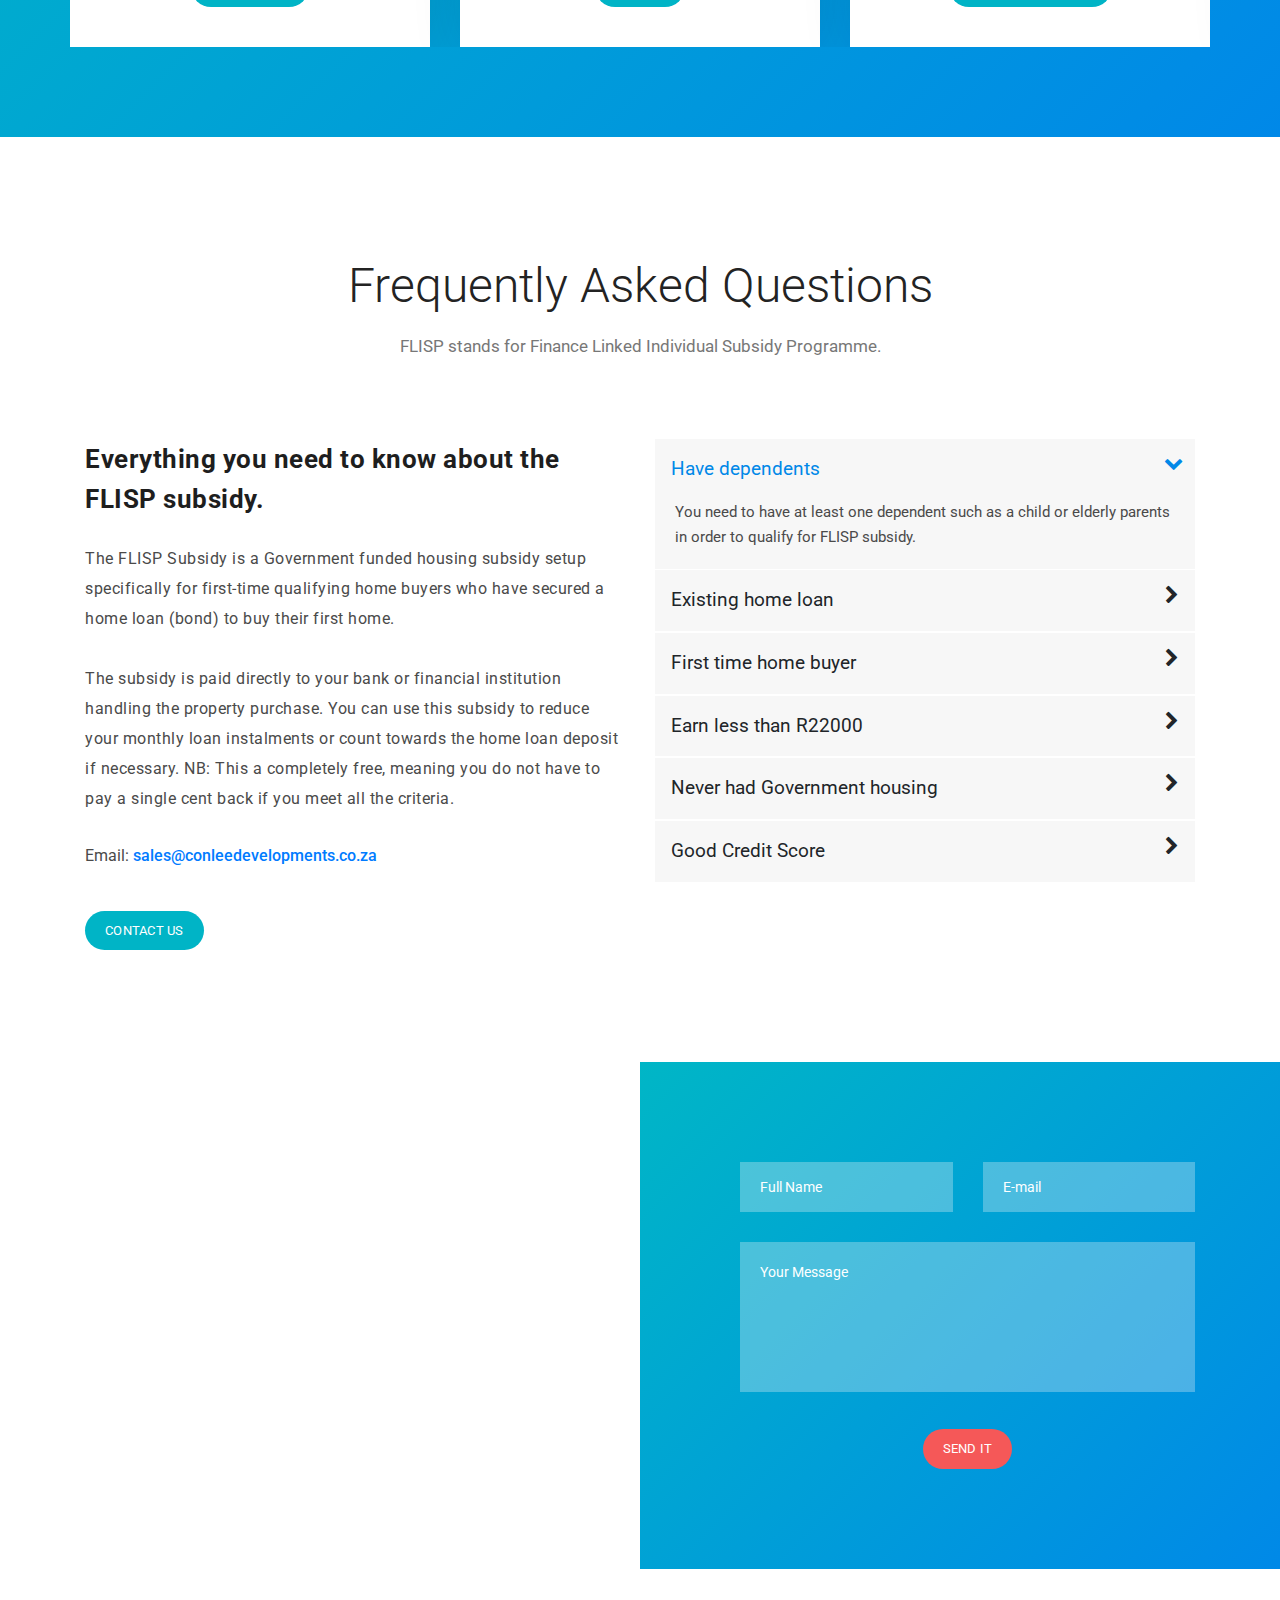
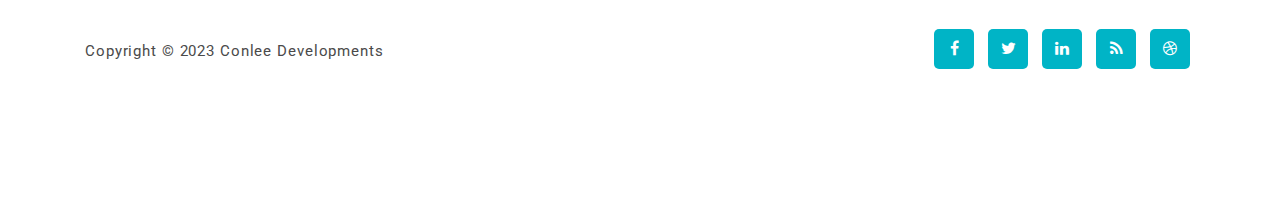
==== commit c7173392: "increased image height" ====
--- a/index.html
+++ b/index.html
@@ -90,7 +90,7 @@
 
       .slide img {
         width: 100%;
-        height: auto;
+        height: 500px;
         object-fit: cover;
       }
 
--- a/assets/css/templatemo-art-factory.css
+++ b/assets/css/templatemo-art-factory.css
@@ -736,7 +736,7 @@
 
 .welcome-area .header-text {
   position: absolute;
-  top: 60%;
+  top: 50%;
   transform: translateY(-60%);
   text-align: left;
   width: 100%;
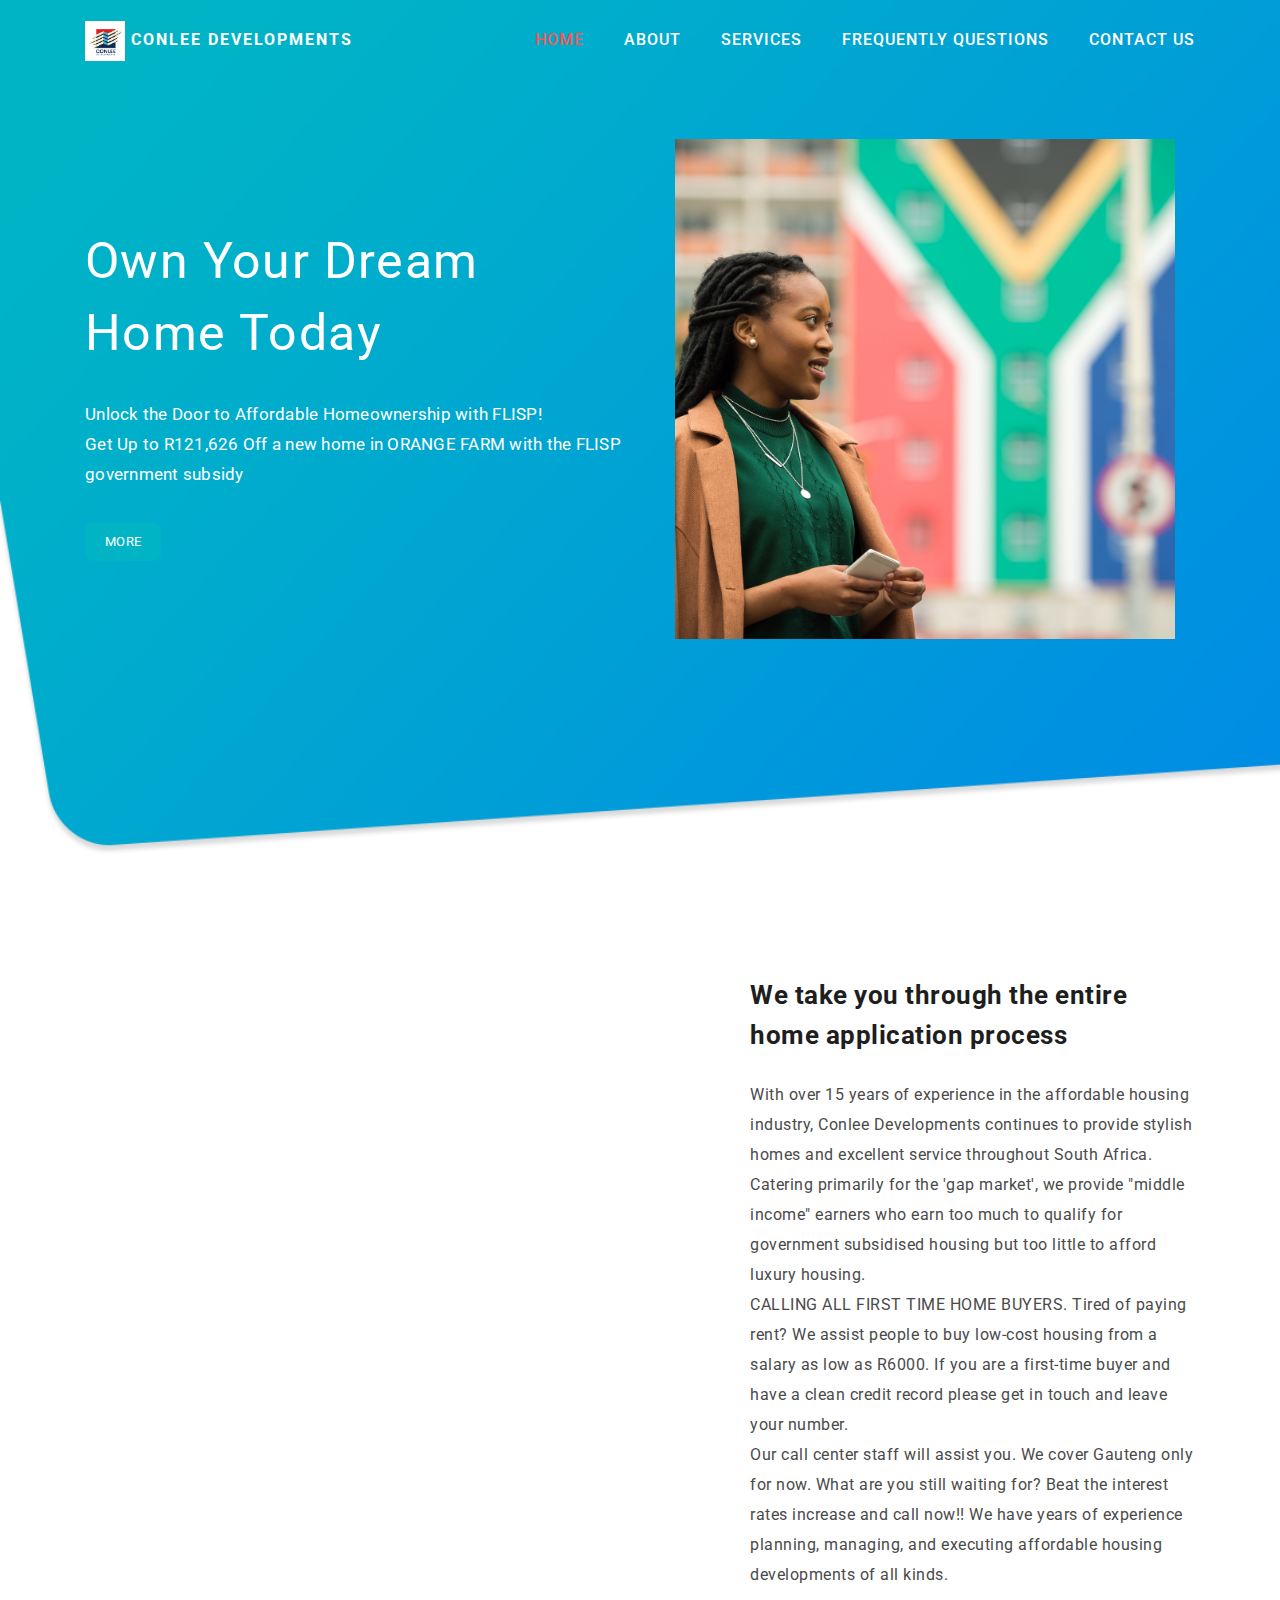
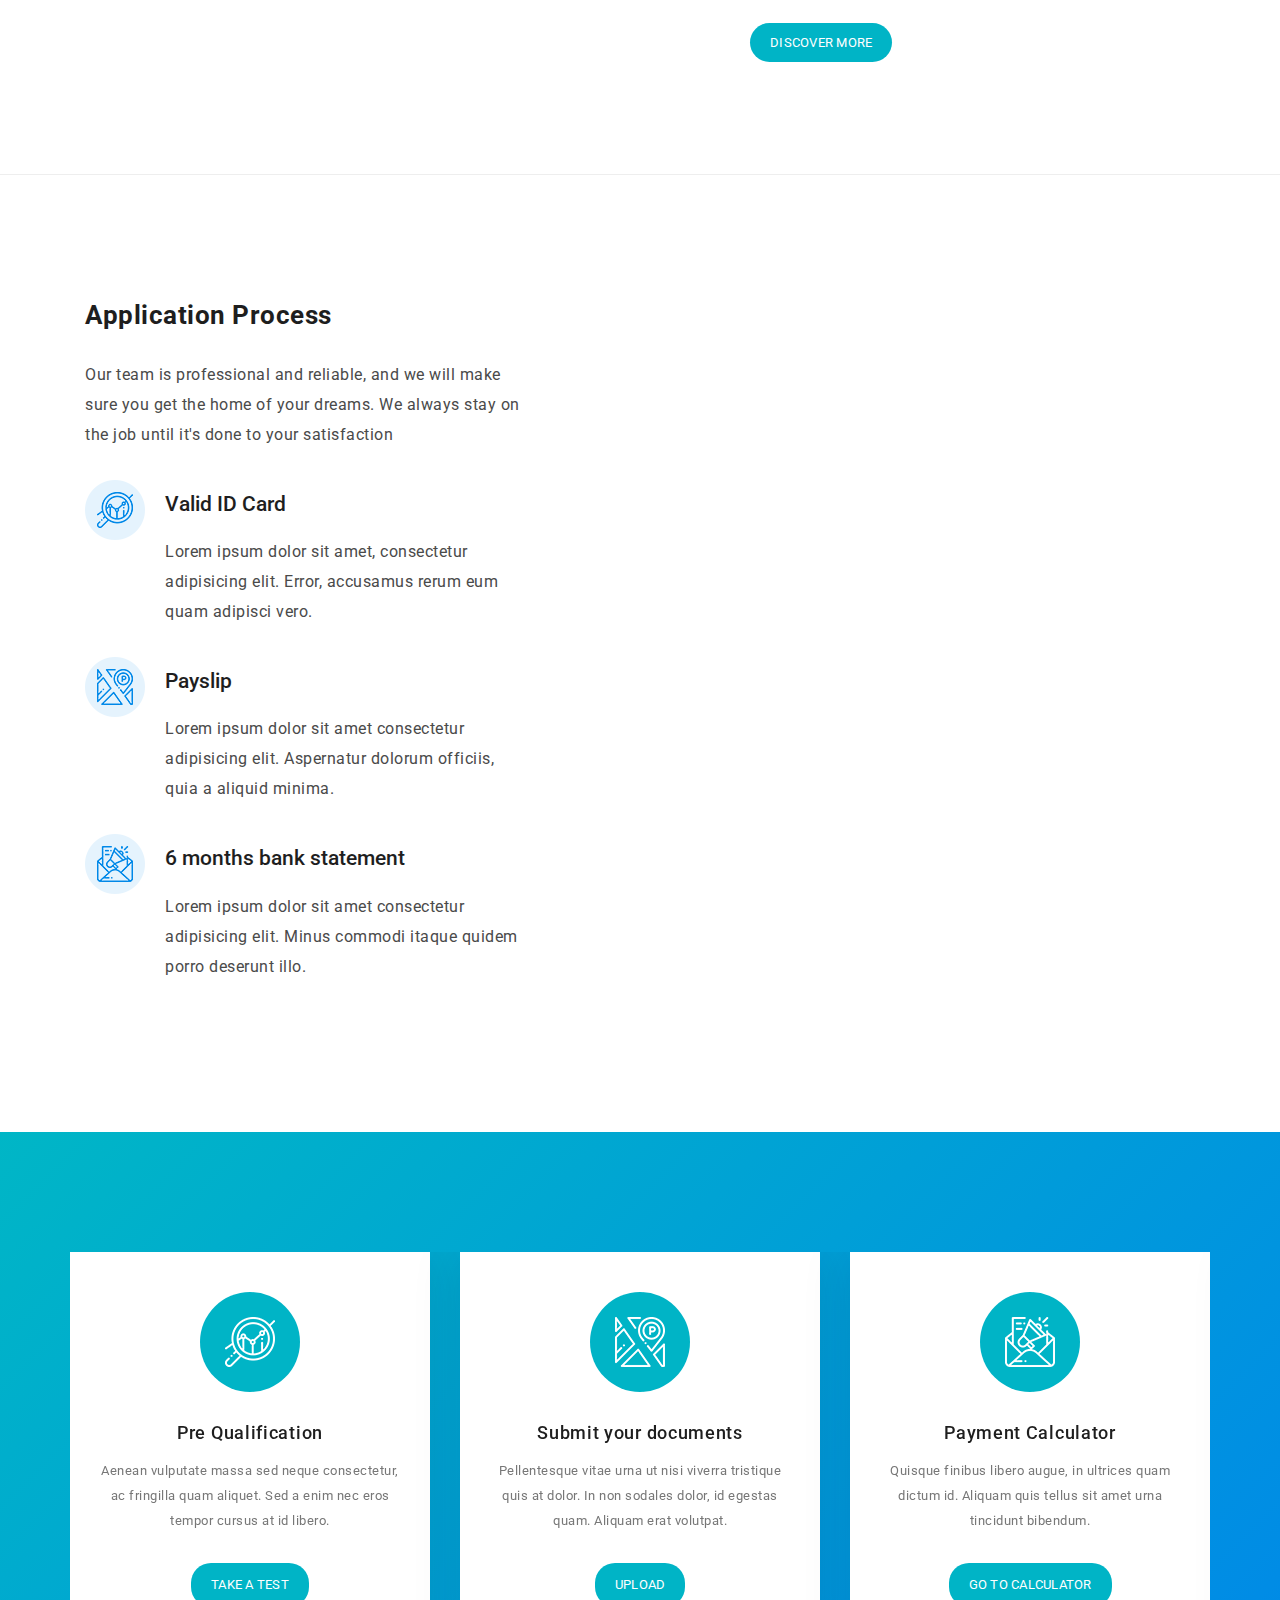
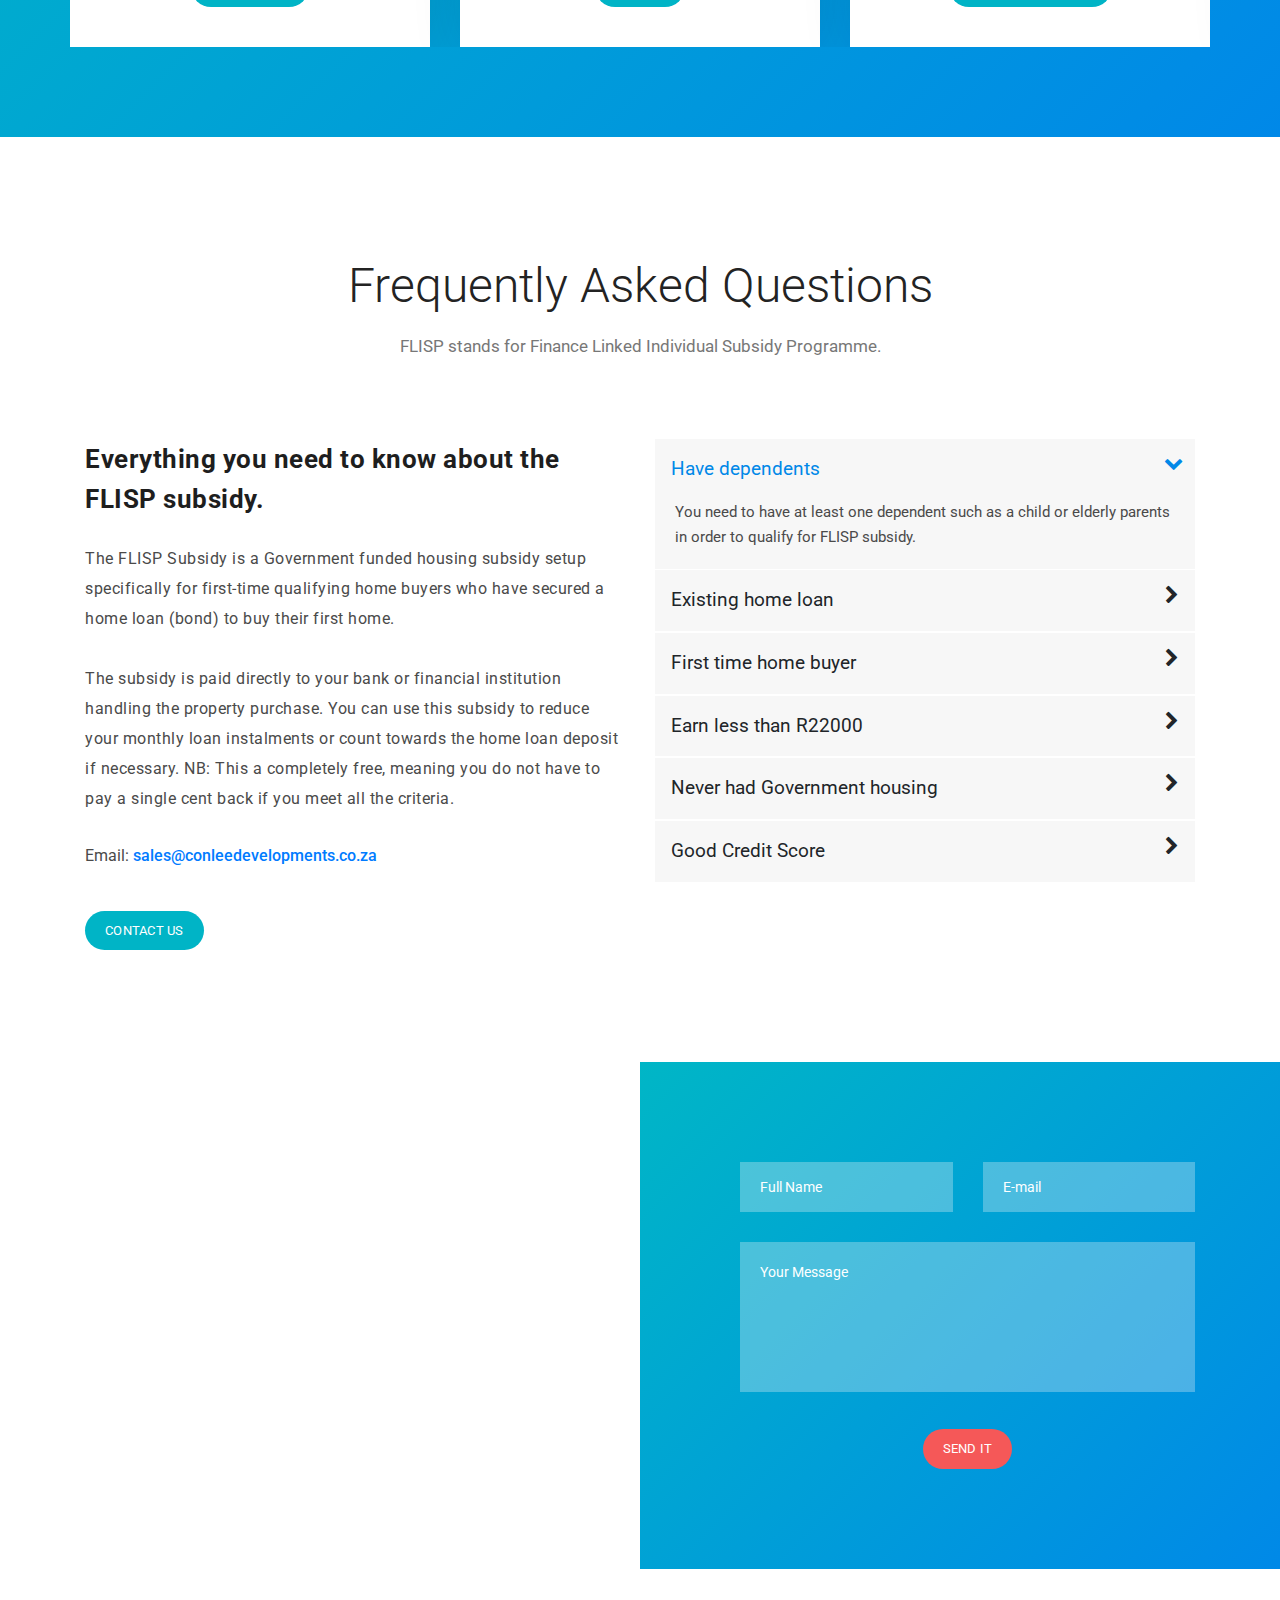
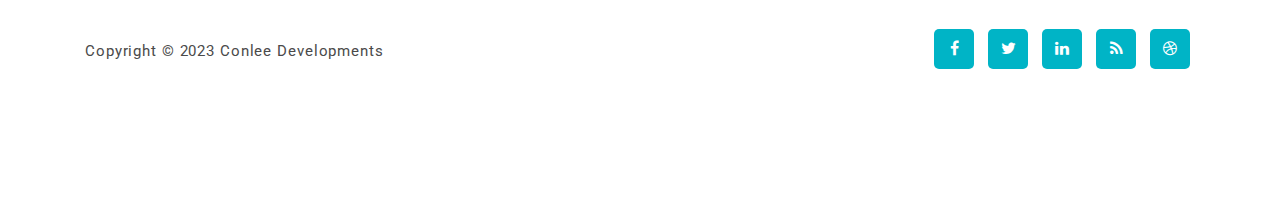
==== commit 60e4b399: "alt for slider images" ====
--- a/index.html
+++ b/index.html
@@ -222,16 +222,16 @@
               <div class="slider">
                 <div class="slides">
                   <div class="slide">
-                    <img src="assets/images/6.png" alt="Image 1" />
+                    <img src="assets/images/6.png" alt="Slider Image 1" />
                   </div>
                   <div class="slide">
-                    <img src="assets/images/8.png" alt="Image 2" />
+                    <img src="assets/images/8.png" alt="Slider Image 2" />
                   </div>
                   <div class="slide">
-                    <img src="assets/images/9.png" alt="Image 3" />
+                    <img src="assets/images/9.png" alt="Slider Image 3" />
                   </div>
                   <div class="slide">
-                    <img src="assets/images/11.png" alt="Image 4" />
+                    <img src="assets/images/11.png" alt="Slider Image 4" />
                   </div>
                 </div>
               </div>
--- a/assets/css/templatemo-art-factory.css
+++ b/assets/css/templatemo-art-factory.css
@@ -736,7 +736,7 @@
 
 .welcome-area .header-text {
   position: absolute;
-  top: 50%;
+  top: 56%;
   transform: translateY(-60%);
   text-align: left;
   width: 100%;
@@ -747,12 +747,6 @@
 }
 
 .welcome-area .header-text h1 {
-  /* font-weight: 400;
-  font-size: 64px;
-  line-height: 80px;
-  letter-spacing: 1.4px;
-  margin-bottom: 30px;
-  color: #fff; */
 
   font-weight: 400;
   font-size: 50px;
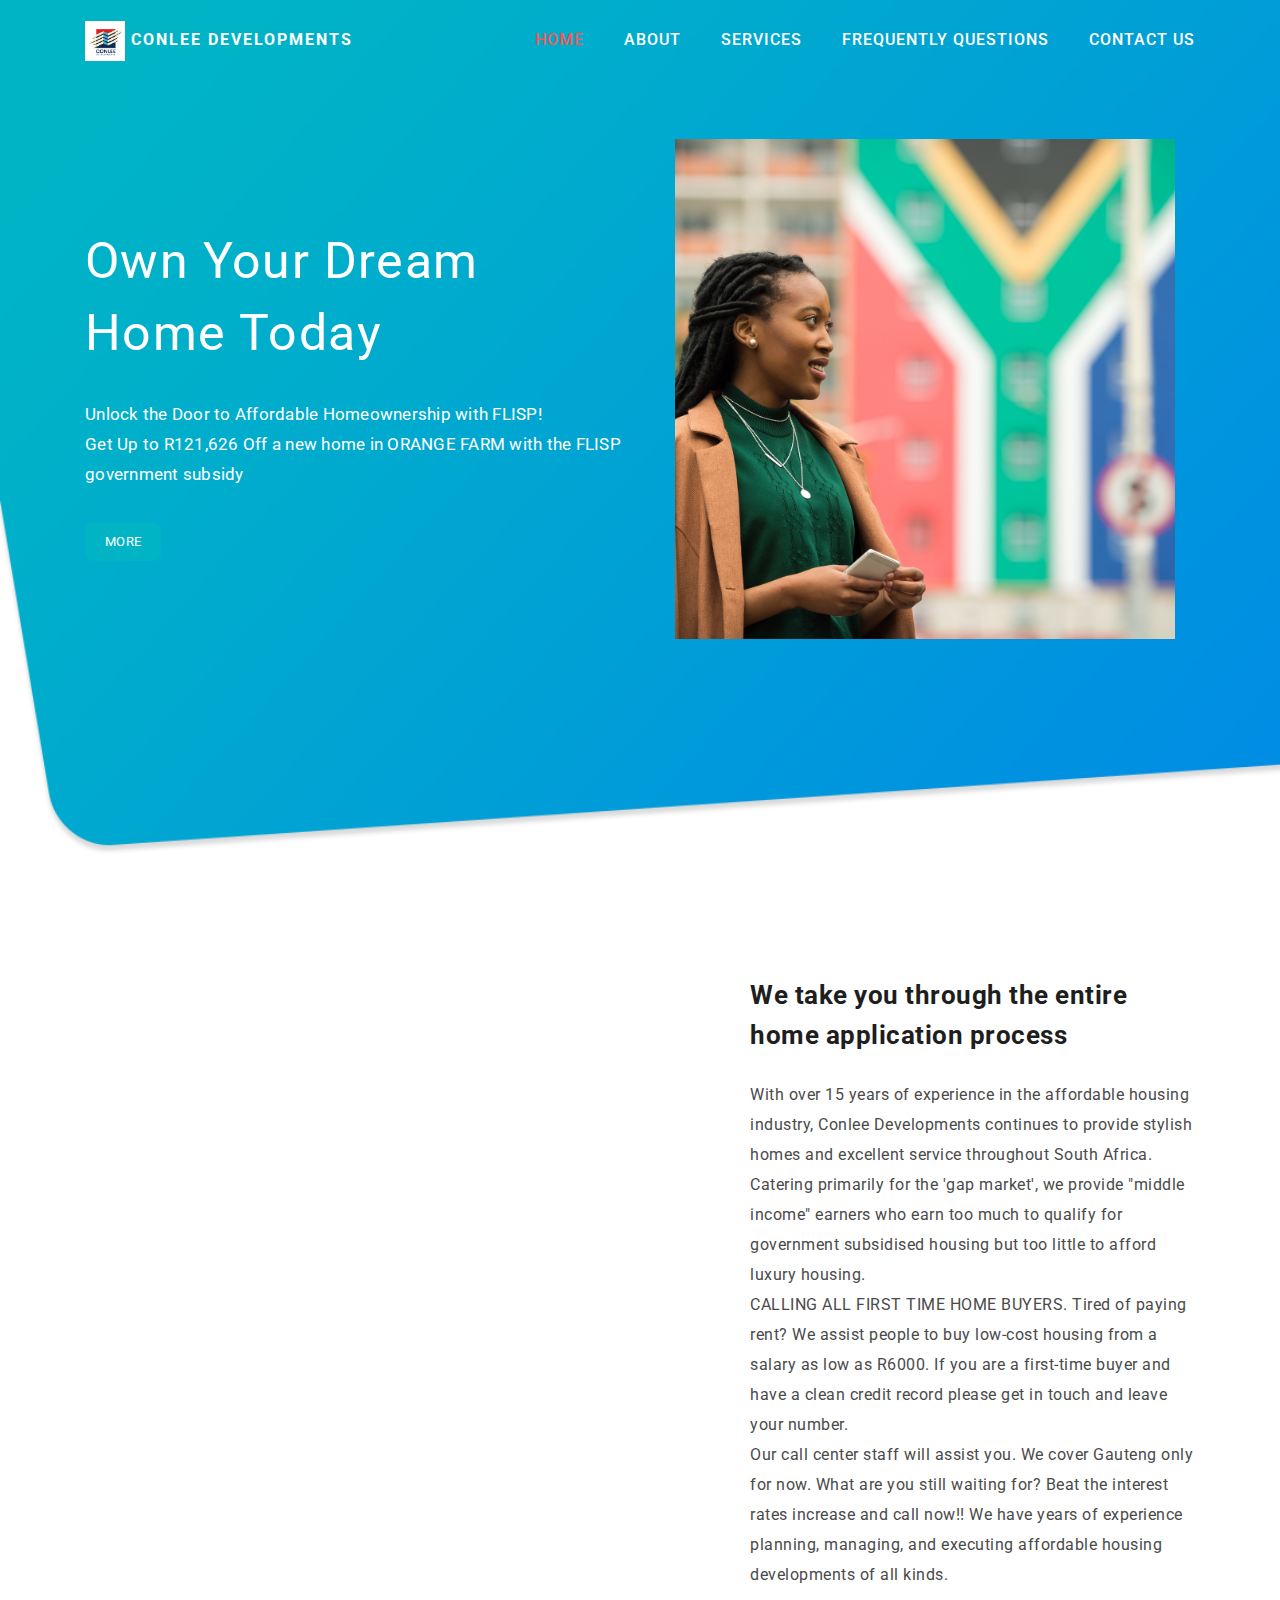
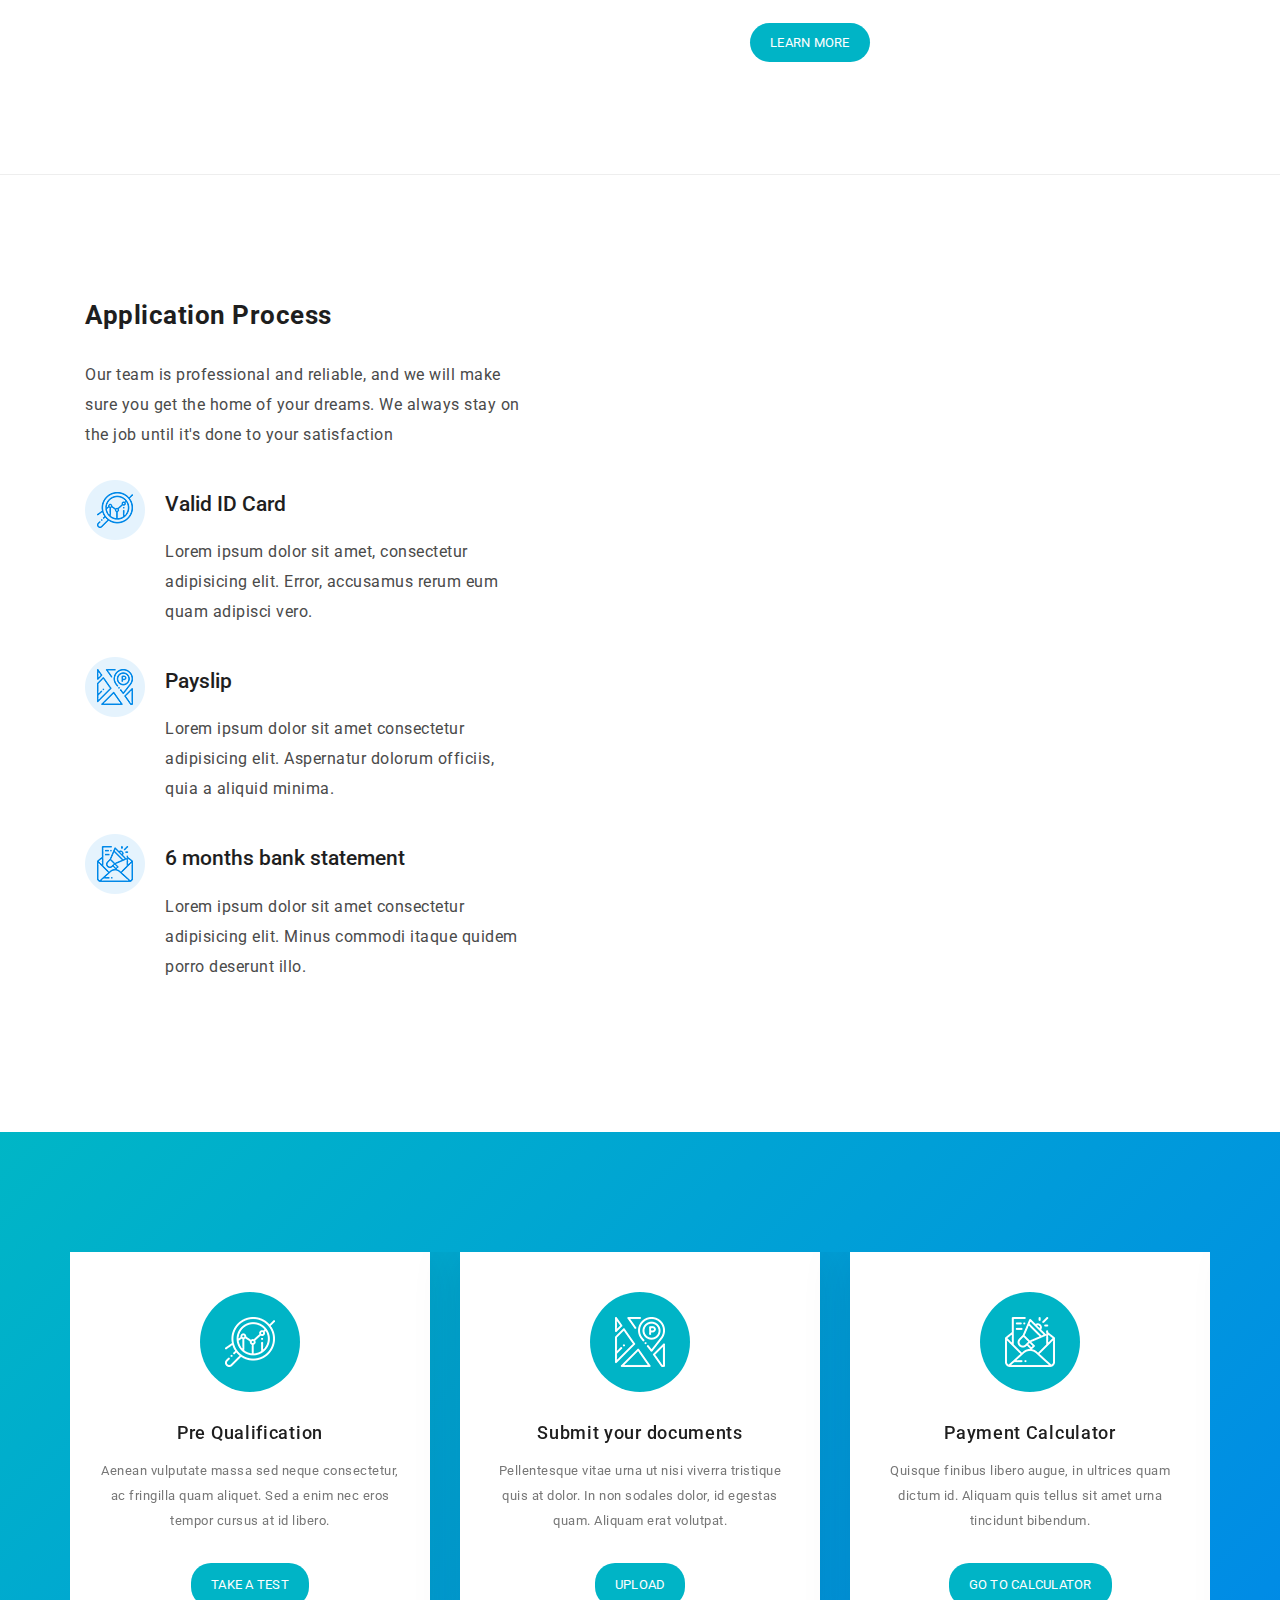
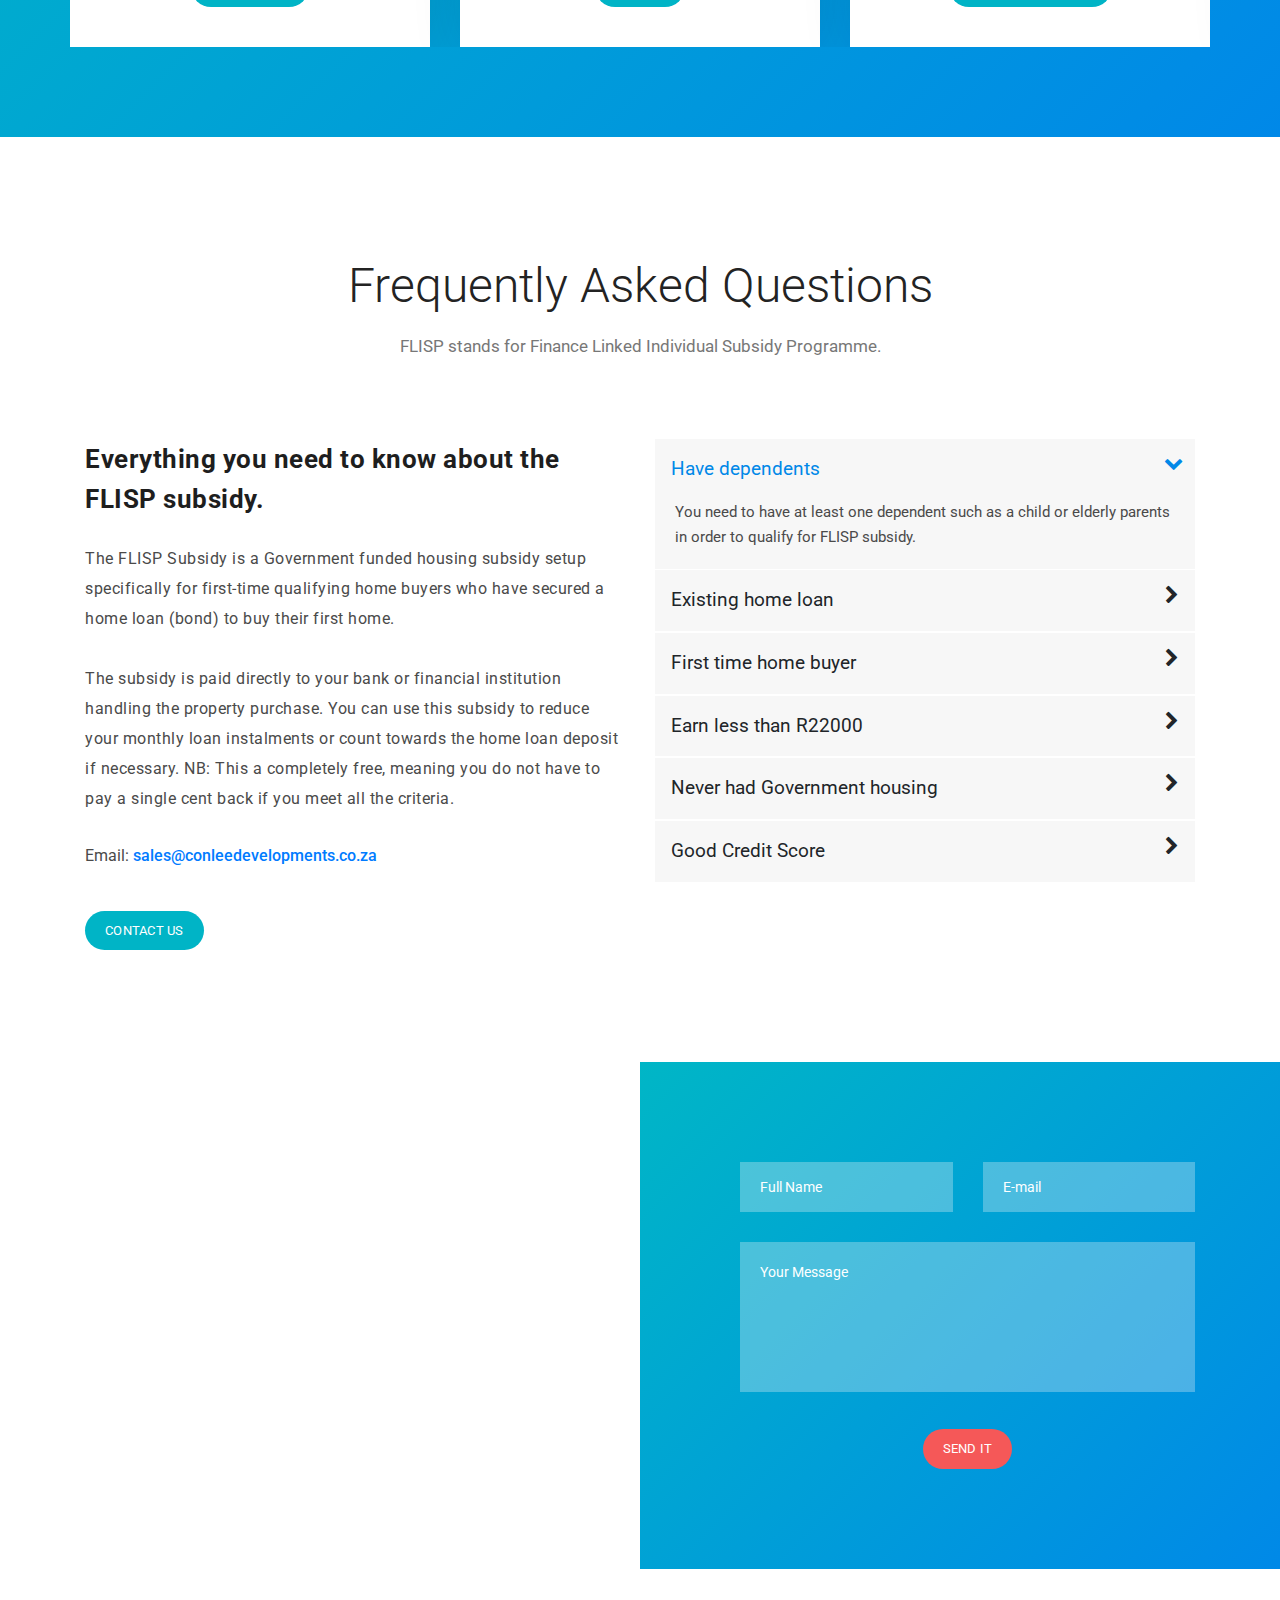
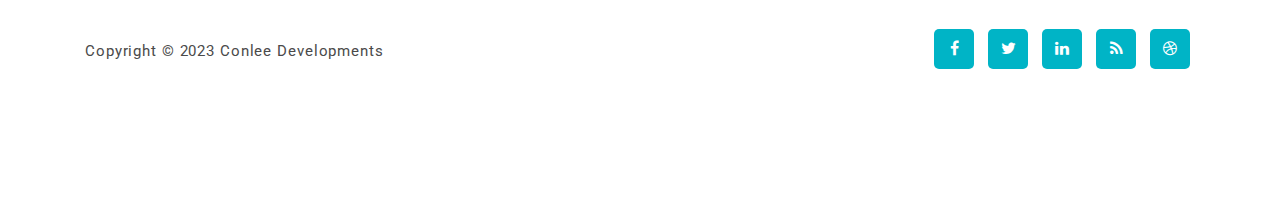
==== commit 134aa58a: "changed some text" ====
--- a/index.html
+++ b/index.html
@@ -281,7 +281,7 @@
                 managing, and executing affordable housing developments of all
                 kinds.
               </p>
-              <a href="#about2" class="main-button">Discover More</a>
+              <a href="#about2" class="main-button">Learn More</a>
             </div>
           </div>
         </div>
